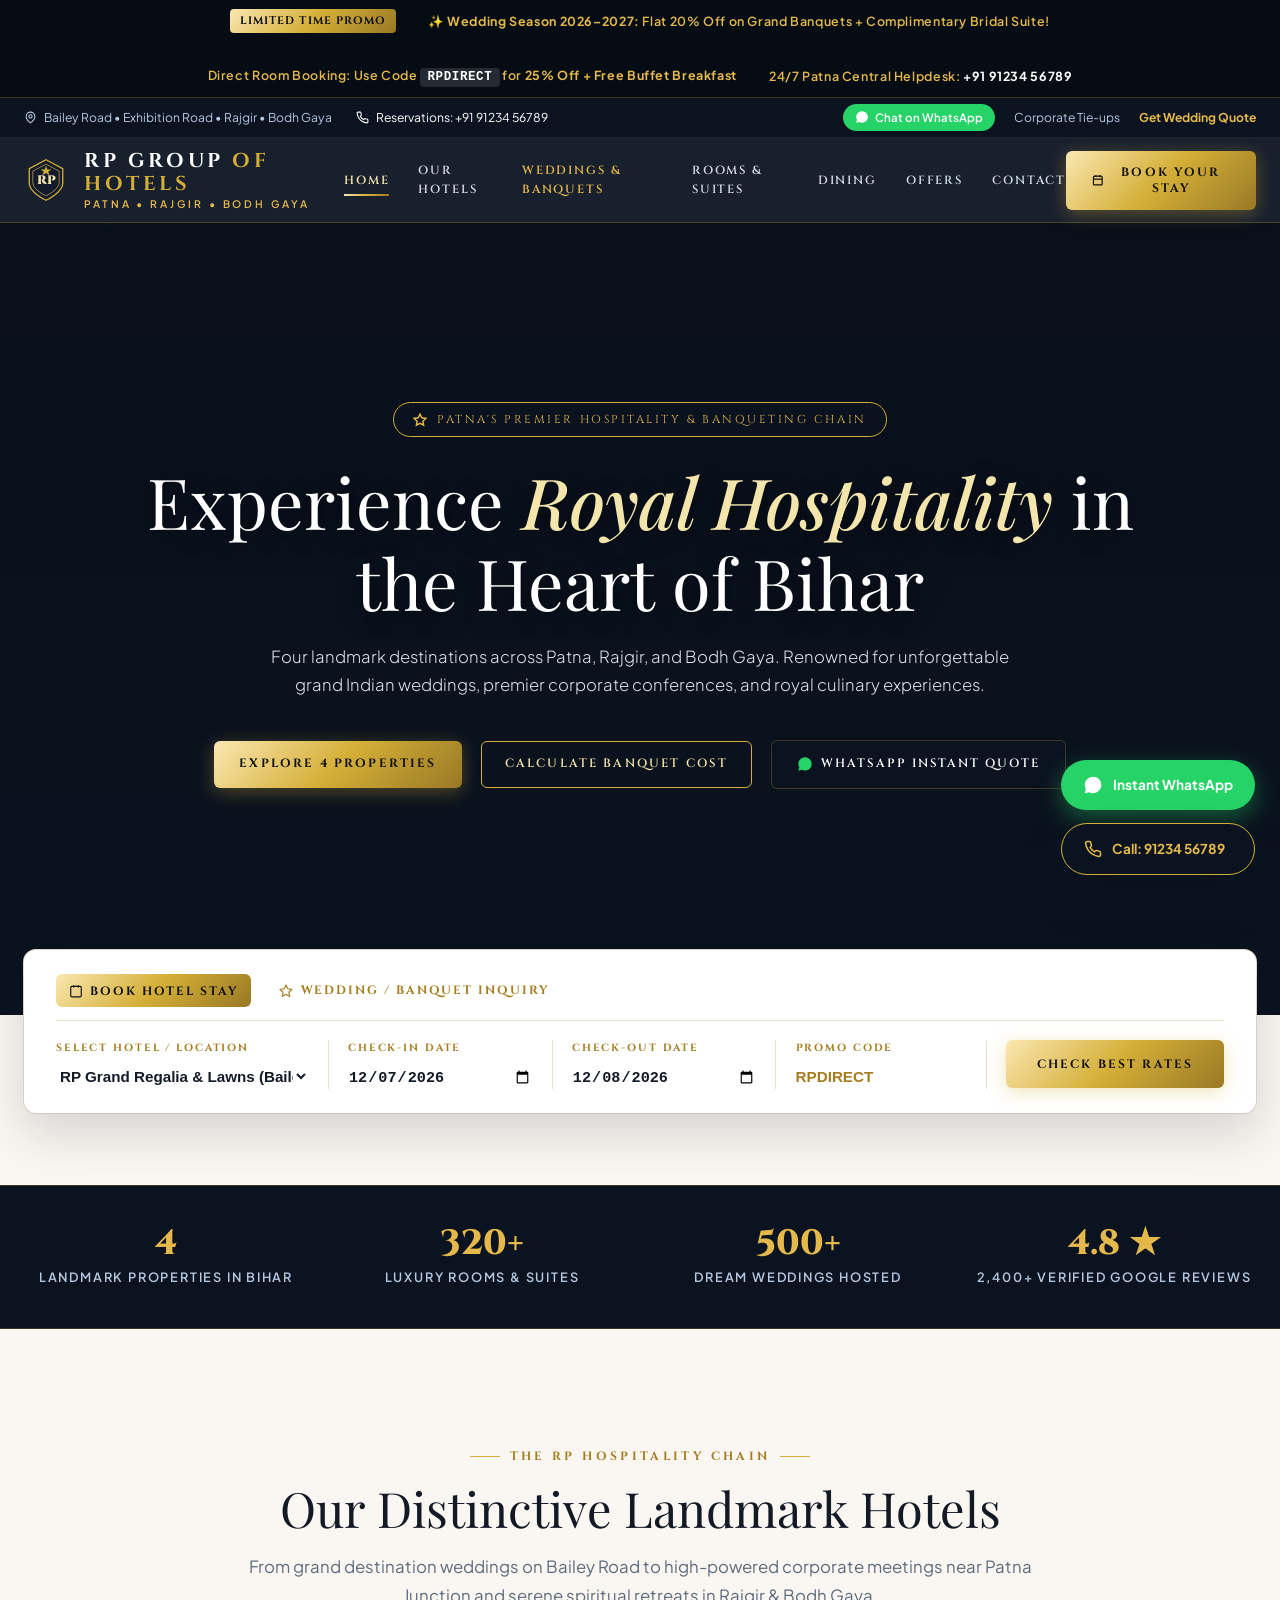
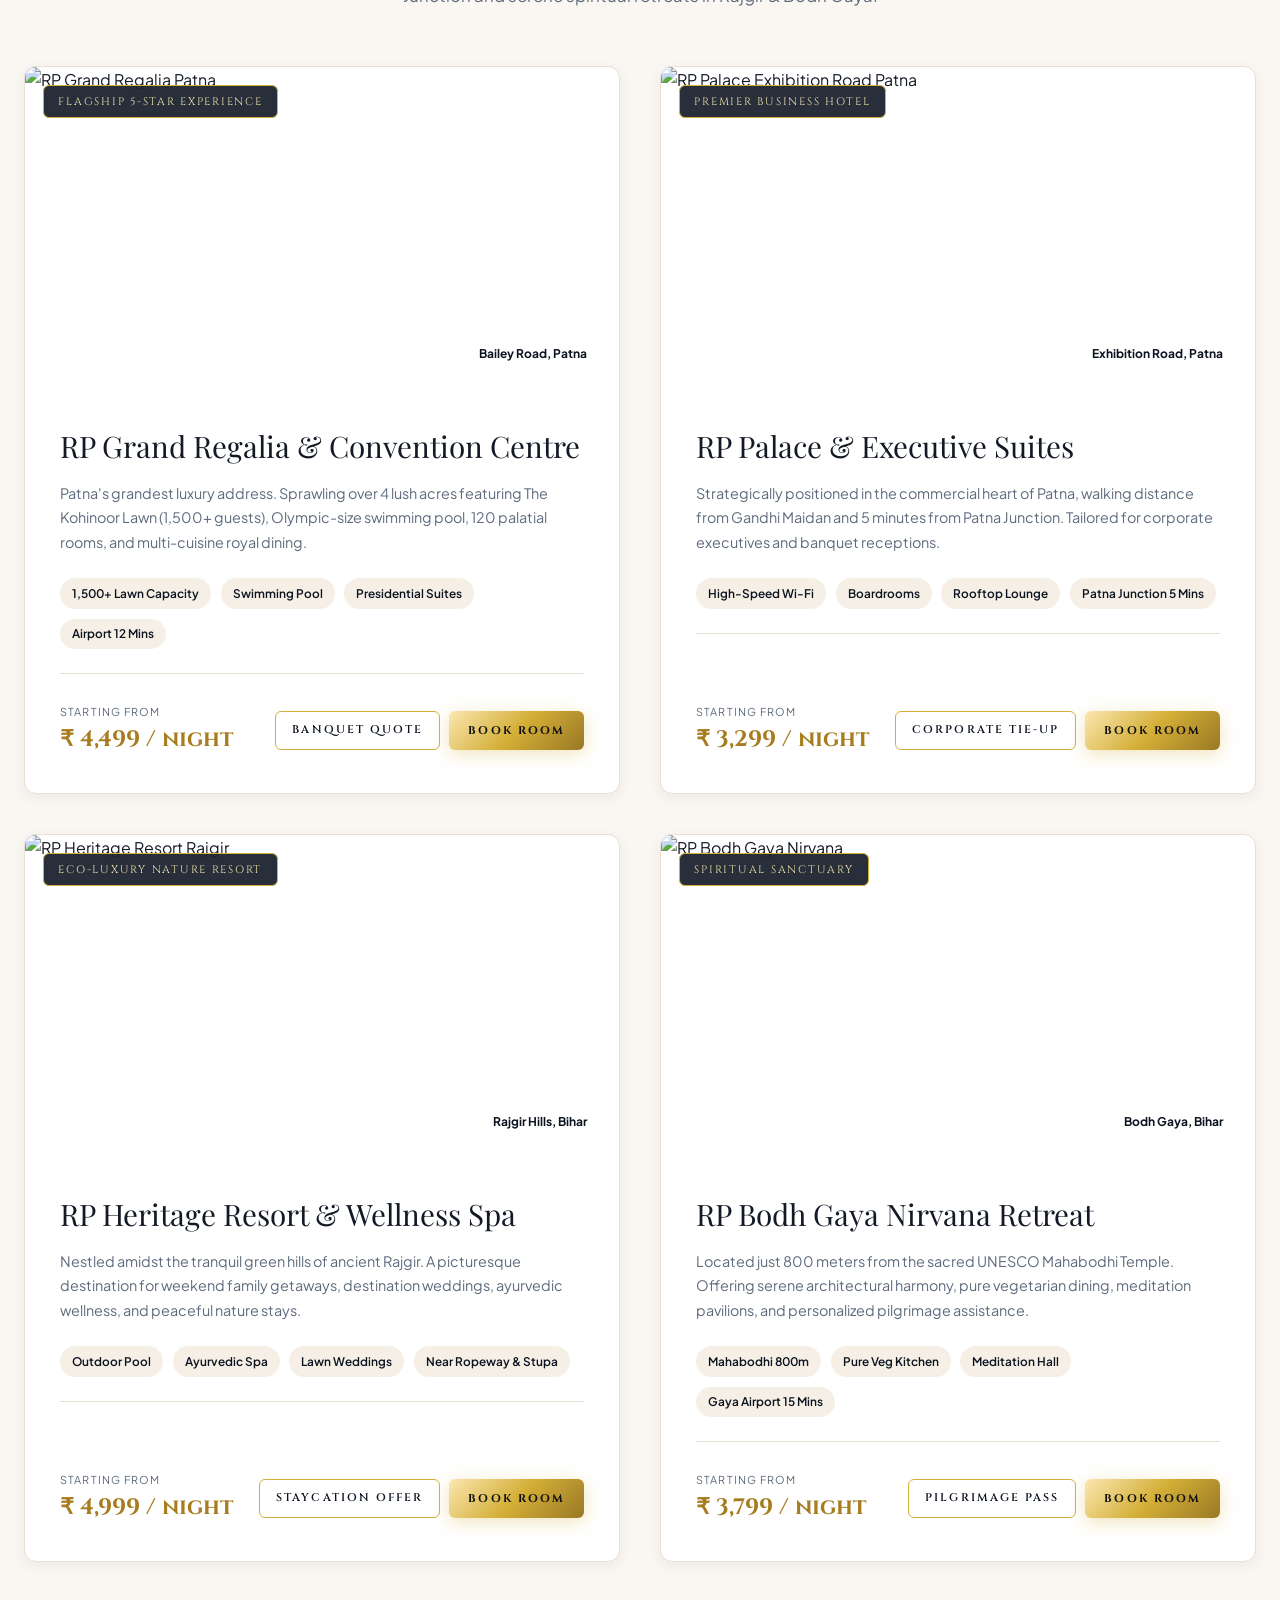
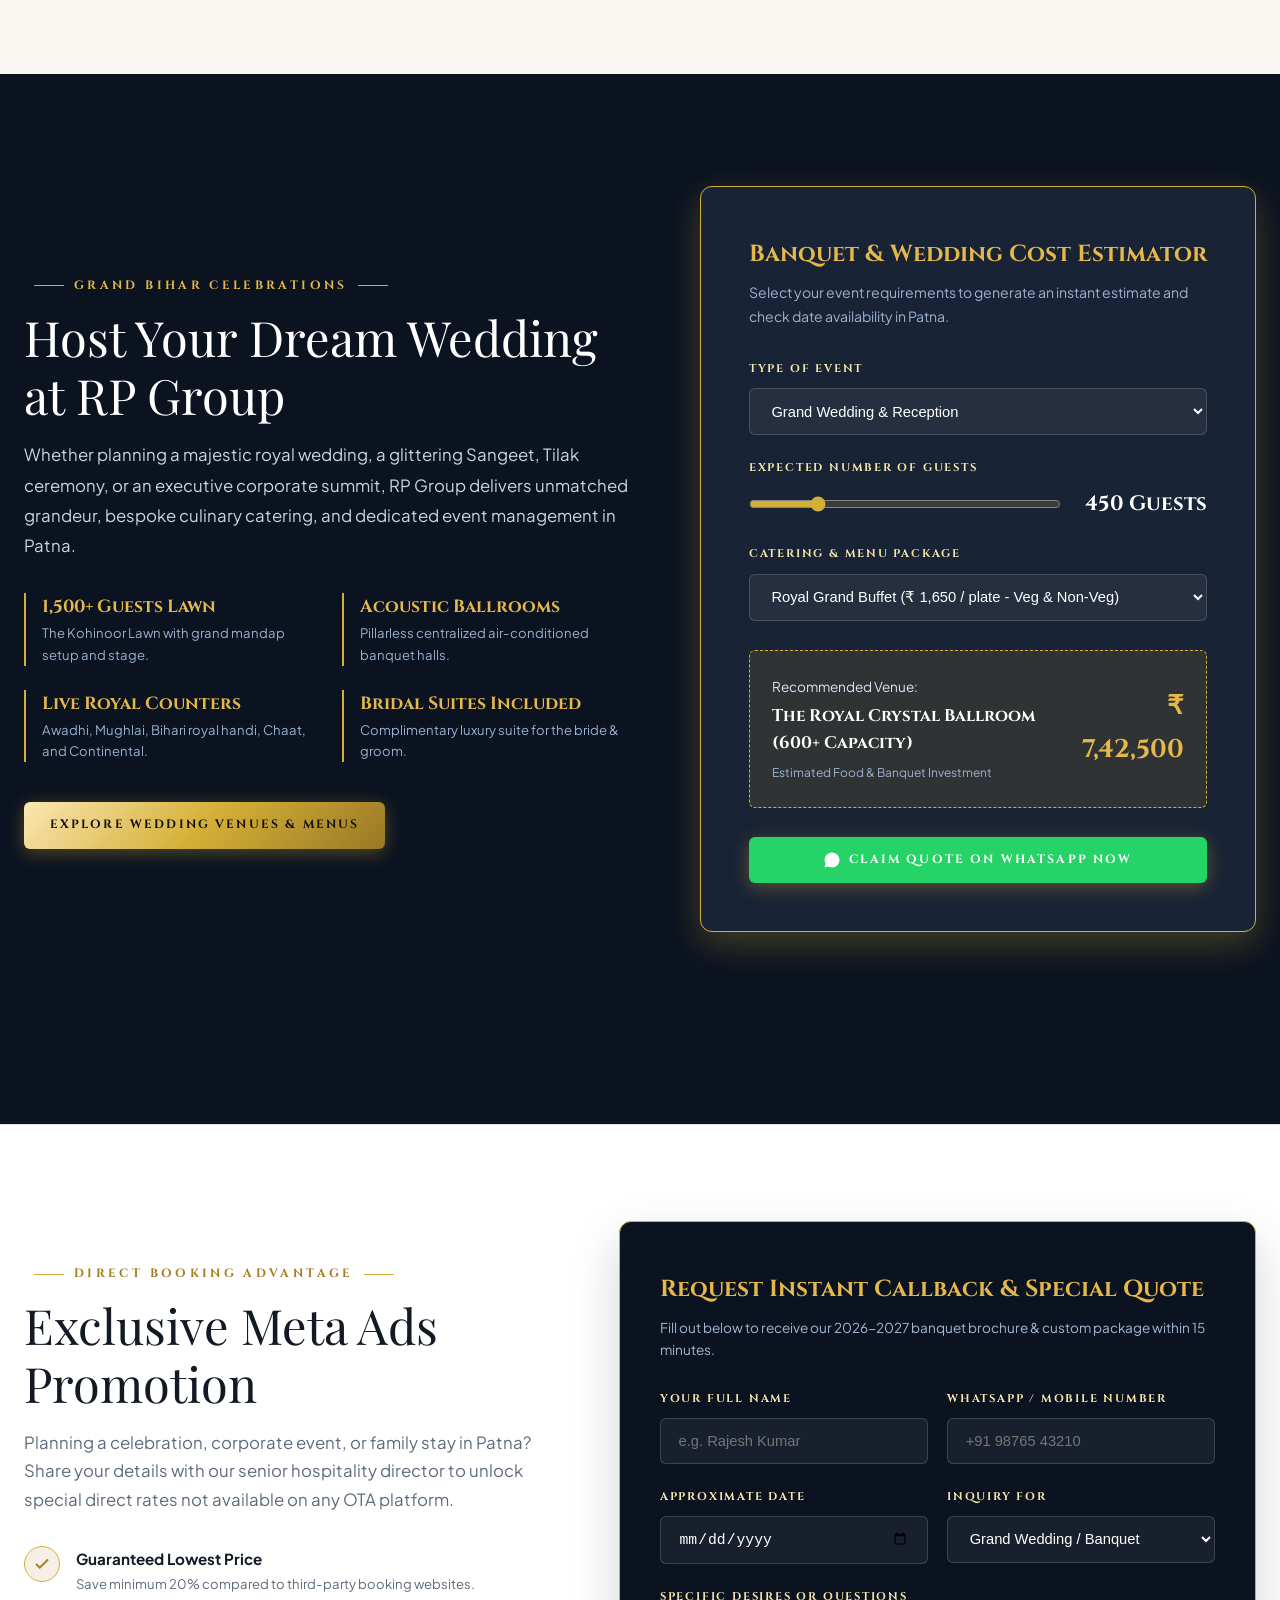
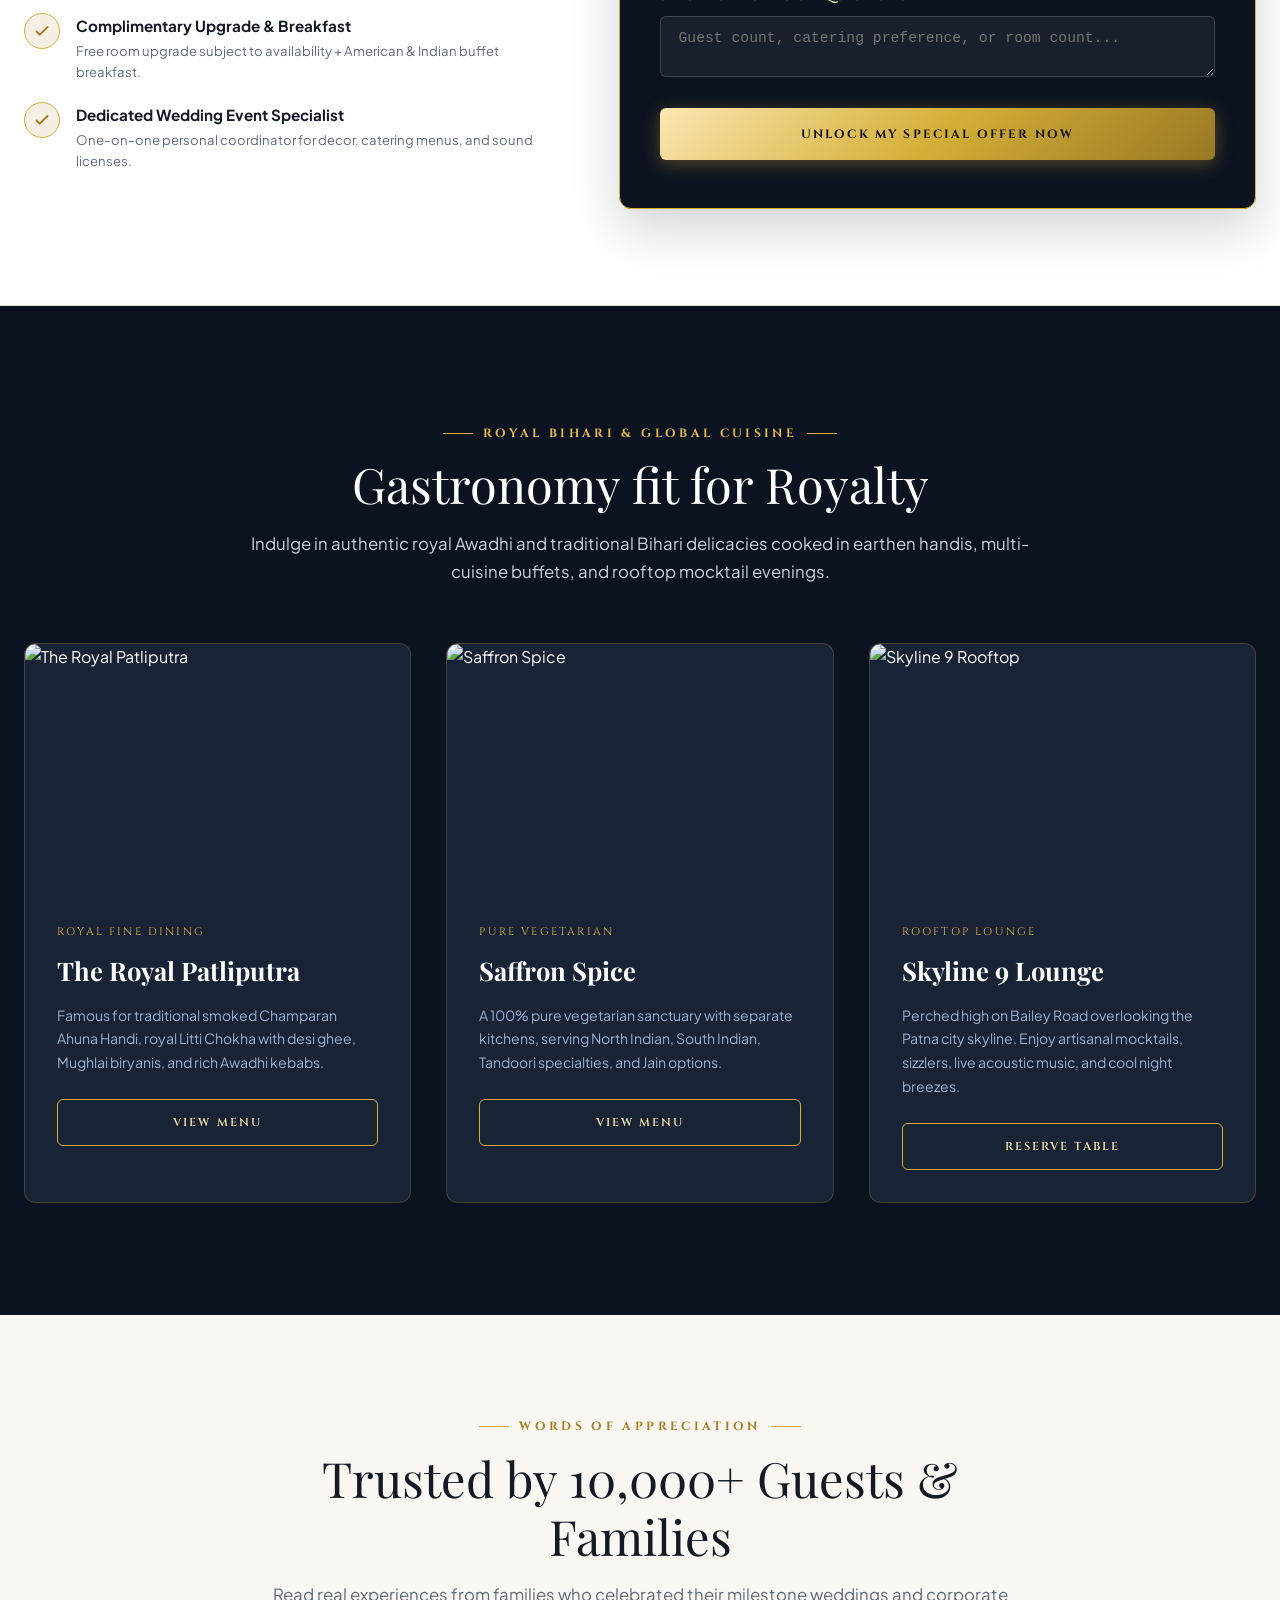
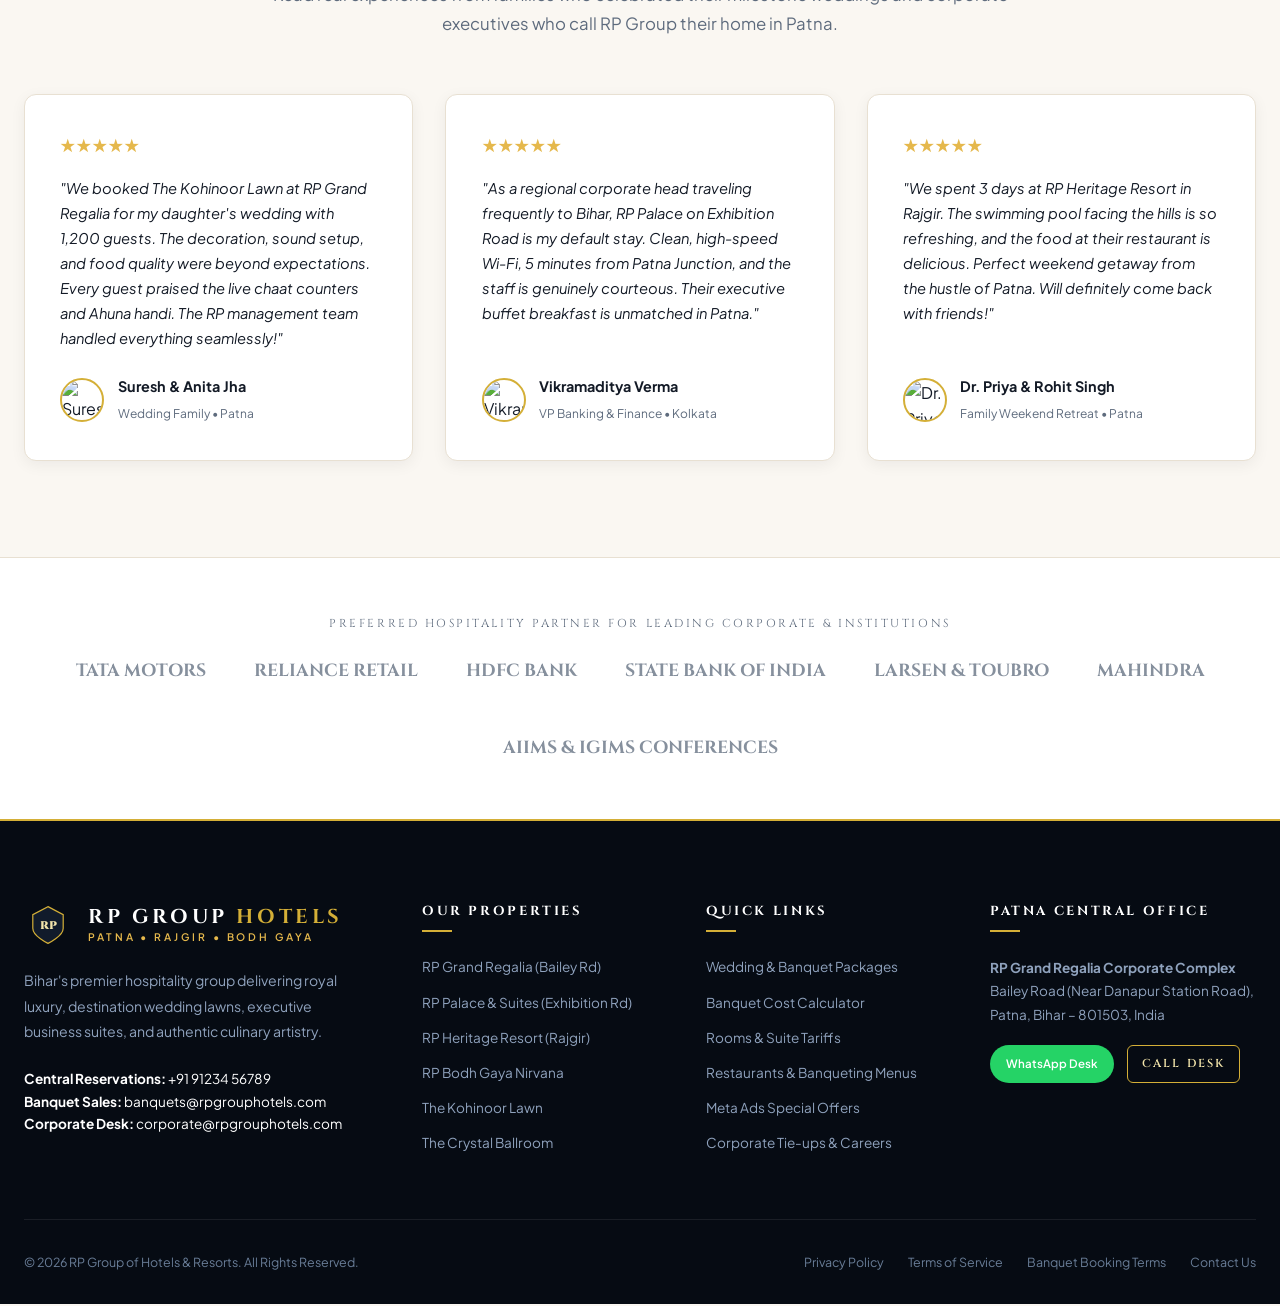
==== index.html @ b5bda15f "Initial commit: RP Group of Hotels website template and Monte-Carlo showcase" ====
<!DOCTYPE html>
<html lang="en">
<head>
  <meta charset="UTF-8">
  <meta name="viewport" content="width=device-width, initial-scale=1.0">
  <title>RP Group of Hotels | Luxury Hotels, Resorts & Grand Banquets in Patna Region</title>
  <meta name="description" content="Welcome to RP Group of Hotels - Bihar's premier hospitality chain with landmark luxury hotels and grand wedding banquets across Patna, Rajgir, and Bodh Gaya. Book direct for best rates and banquet quotes.">
  <link rel="stylesheet" href="css/rp-style.css">
</head>
<body>

  <!-- ==========================================================================
       META ADS PROMOTIONAL TICKER / ANNOUNCEMENT BAR
       ========================================================================== -->
  <div class="promo-ticker-bar">
    <div class="container-wide ticker-content">
      <span class="ticker-badge">Limited Time Promo</span>
      <span>✨ <strong>Wedding Season 2026–2027:</strong> Flat 20% Off on Grand Banquets + Complimentary Bridal Suite!</span>
      <span>Direct Room Booking: Use Code <span class="ticker-code">RPDIRECT</span> for <strong>25% Off + Free Buffet Breakfast</strong></span>
      <span>24/7 Patna Central Helpdesk: <strong style="color: #ffffff;">+91 91234 56789</strong></span>
    </div>
  </div>

  <!-- ==========================================================================
       TOP UTILITY BAR (PATNA CENTRAL DESK)
       ========================================================================== -->
  <div class="rp-utility-bar">
    <div class="container-wide rp-utility-inner">
      <div class="utility-left">
        <span class="utility-item">
          <svg width="13" height="13" viewBox="0 0 24 24" fill="none" stroke="currentColor" stroke-width="2"><path d="M20 10c0 6-8 12-8 12s-8-6-8-12a8 8 0 0 1 16 0Z"></path><circle cx="12" cy="10" r="3"></circle></svg>
          Bailey Road • Exhibition Road • Rajgir • Bodh Gaya
        </span>
        <span class="utility-item" style="color: #ffffff;">
          <svg width="13" height="13" viewBox="0 0 24 24" fill="none" stroke="currentColor" stroke-width="2"><path d="M22 16.92v3a2 2 0 0 1-2.18 2 19.79 19.79 0 0 1-8.63-3.07 19.5 19.5 0 0 1-6-6 19.79 19.79 0 0 1-3.07-8.67A2 2 0 0 1 4.11 2h3a2 2 0 0 1 2 1.72 12.84 12.84 0 0 0 .7 2.81 2 2 0 0 1-.45 2.11L8.09 9.91a16 16 0 0 0 6 6l1.27-1.27a2 2 0 0 1 2.11-.45 12.84 12.84 0 0 0 2.81.7A2 2 0 0 1 22 16.92z"></path></svg>
          Reservations: +91 91234 56789
        </span>
      </div>
      <div class="utility-right">
        <a href="https://wa.me/919123456789?text=Hello%20RP%20Group%2C%20I%20want%20to%20inquire%20about%20hotel%20booking%20and%20banquet%20packages%20in%20Patna." target="_blank" rel="noopener" class="whatsapp-pill-sm">
          <svg width="14" height="14" viewBox="0 0 24 24" fill="currentColor"><path d="M12.04 2c-5.46 0-9.91 4.45-9.91 9.91 0 1.75.46 3.45 1.32 4.95L2.05 22l5.25-1.38c1.45.79 3.08 1.21 4.74 1.21 5.46 0 9.91-4.45 9.91-9.91 0-2.65-1.03-5.14-2.9-7.01A9.82 9.82 0 0 0 12.04 2z"/></svg>
          Chat on WhatsApp
        </a>
        <a href="contact.html" class="utility-item">Corporate Tie-ups</a>
        <a href="#banquetCalc" class="utility-item" style="color: var(--rp-gold-bright); font-weight: 700;">Get Wedding Quote</a>
      </div>
    </div>
  </div>

  <!-- ==========================================================================
       MAIN NAVIGATION HEADER
       ========================================================================== -->
  <header class="rp-header">
    <div class="container-wide rp-header-inner">
      <a href="index.html" class="rp-brand">
        <div class="rp-crest">
          <svg width="44" height="44" viewBox="0 0 100 100" fill="none">
            <path d="M50 4 L88 24 L88 58 C88 78 50 96 50 96 C50 96 12 78 12 58 L12 24 Z" stroke="#d4af37" stroke-width="3" fill="#111b2b"/>
            <path d="M50 14 L80 30 L80 56 C80 72 50 86 50 86 C50 86 20 72 20 56 L20 30 Z" stroke="#e5b84c" stroke-width="1.5" fill="none"/>
            <text x="50" y="60" font-family="'Cinzel', serif" font-size="28" font-weight="900" fill="#f3e5ab" text-anchor="middle">RP</text>
            <polygon points="50,18 53,26 62,26 55,31 58,39 50,34 42,39 45,31 38,26 47,26" fill="#d4af37"/>
          </svg>
        </div>
        <div class="rp-brand-text">
          <span class="rp-brand-title">RP Group <span>of Hotels</span></span>
          <span class="rp-brand-sub">Patna • Rajgir • Bodh Gaya</span>
        </div>
      </a>

      <nav class="rp-nav" aria-label="Main Navigation">
        <a href="index.html" class="rp-nav-link active">Home</a>
        <a href="properties.html" class="rp-nav-link">Our Hotels</a>
        <a href="weddings-banquets.html" class="rp-nav-link" style="color: var(--rp-gold-bright);">Weddings & Banquets</a>
        <a href="rooms.html" class="rp-nav-link">Rooms & Suites</a>
        <a href="dining.html" class="rp-nav-link">Dining</a>
        <a href="offers.html" class="rp-nav-link">Offers</a>
        <a href="contact.html" class="rp-nav-link">Contact</a>
      </nav>

      <div class="header-cta-cluster">
        <button class="btn-rp-gold" data-open-booking="RP Grand Regalia, Patna">
          <svg width="14" height="14" viewBox="0 0 24 24" fill="none" stroke="currentColor" stroke-width="2.5"><rect x="3" y="4" width="18" height="18" rx="2" ry="2"></rect><line x1="16" y1="2" x2="16" y2="6"></line><line x1="8" y1="2" x2="8" y2="6"></line><line x1="3" y1="10" x2="21" y2="10"></line></svg>
          Book Your Stay
        </button>
        <button class="rp-mobile-toggle" id="rpMobileToggle" aria-label="Toggle navigation">
          <span></span><span></span><span></span>
        </button>
      </div>
    </div>
  </header>

  <!-- Mobile Drawer Menu -->
  <div style="position: fixed; top: 0; left: 0; width: 320px; height: 100vh; background: #0b1320; border-right: 1px solid var(--rp-dark-border); z-index: 2500; padding: 2.5rem 2rem; transform: translateX(-100%); transition: transform 0.4s ease; display: flex; flex-direction: column; gap: 1.5rem;" id="rpMobileDrawer">
    <div style="display: flex; justify-content: space-between; align-items: center;">
      <div class="rp-brand-text">
        <span class="rp-brand-title">RP Group <span>Hotels</span></span>
        <span class="rp-brand-sub">Patna Region</span>
      </div>
      <button id="rpDrawerClose" style="color: #ffffff; font-size: 1.8rem;">&times;</button>
    </div>
    <div style="display: flex; flex-direction: column; gap: 1.2rem; margin-top: 1rem;">
      <a href="index.html" style="font-family: var(--font-royal); font-size: 0.95rem; color: #ffffff;">Home</a>
      <a href="properties.html" style="font-family: var(--font-royal); font-size: 0.95rem; color: #cbd5e1;">Our Hotels</a>
      <a href="weddings-banquets.html" style="font-family: var(--font-royal); font-size: 0.95rem; color: var(--rp-gold-bright);">Weddings & Banquets</a>
      <a href="rooms.html" style="font-family: var(--font-royal); font-size: 0.95rem; color: #cbd5e1;">Rooms & Suites</a>
      <a href="dining.html" style="font-family: var(--font-royal); font-size: 0.95rem; color: #cbd5e1;">Fine Dining</a>
      <a href="offers.html" style="font-family: var(--font-royal); font-size: 0.95rem; color: #cbd5e1;">Meta Promo Offers</a>
      <a href="contact.html" style="font-family: var(--font-royal); font-size: 0.95rem; color: #cbd5e1;">Contact Us</a>
    </div>
    <div style="margin-top: auto; display: flex; flex-direction: column; gap: 0.8rem;">
      <a href="tel:+919123456789" class="btn-rp-gold" style="width: 100%;">Call: +91 91234 56789</a>
      <a href="https://wa.me/919123456789" class="whatsapp-pill-sm" style="justify-content: center; padding: 0.8rem;">WhatsApp Inquiries</a>
    </div>
  </div>

  <main>
    <!-- ==========================================================================
         CINEMATIC HERO SECTION
         ========================================================================== -->
    <section class="rp-hero">
      <div class="rp-hero-bg">
        <img src="https://images.unsplash.com/photo-1566073771259-6a8506099945?auto=format&fit=crop&w=1920&q=85" alt="RP Group Luxury Hotel Facade">
      </div>
      <div class="rp-hero-overlay"></div>

      <div class="rp-hero-content">
        <div class="hero-meta-badge">
          <svg width="14" height="14" viewBox="0 0 24 24" fill="none" stroke="currentColor" stroke-width="2.5"><polygon points="12 2 15.09 8.26 22 9.27 17 14.14 18.18 21.02 12 17.77 5.82 21.02 7 14.14 2 9.27 8.91 8.26 12 2"></polygon></svg>
          <span>Patna's Premier Hospitality & Banqueting Chain</span>
        </div>
        <h1 class="hero-main-title">
          Experience <em>Royal Hospitality</em> in the Heart of Bihar
        </h1>
        <p class="hero-lead-text">
          Four landmark destinations across Patna, Rajgir, and Bodh Gaya. Renowned for unforgettable grand Indian weddings, premier corporate conferences, and royal culinary experiences.
        </p>
        <div class="hero-cta-group">
          <a href="#properties" class="btn-rp-gold">Explore 4 Properties</a>
          <a href="#banquetCalc" class="btn-rp-outline">Calculate Banquet Cost</a>
          <a href="https://wa.me/919123456789?text=Hi%20RP%20Group%2C%20I%20want%20to%20know%20about%20dates%20and%20rates" class="btn-rp-dark">
            <svg width="16" height="16" viewBox="0 0 24 24" fill="#25d366"><path d="M12.04 2c-5.46 0-9.91 4.45-9.91 9.91 0 1.75.46 3.45 1.32 4.95L2.05 22l5.25-1.38c1.45.79 3.08 1.21 4.74 1.21 5.46 0 9.91-4.45 9.91-9.91 0-2.65-1.03-5.14-2.9-7.01A9.82 9.82 0 0 0 12.04 2z"/></svg>
            WhatsApp Instant Quote
          </a>
        </div>
      </div>
    </section>

    <!-- ==========================================================================
         FLOATING BOOKING & BANQUET INQUIRY ENGINE (META ADS CONVERSION)
         ========================================================================== -->
    <div class="container booking-engine-wrapper">
      <div class="booking-engine-card">
        <div class="engine-tabs">
          <button class="engine-tab-btn active" id="tabRoomBtn">
            <svg width="14" height="14" viewBox="0 0 24 24" fill="none" stroke="currentColor" stroke-width="2"><rect x="3" y="4" width="18" height="18" rx="2" ry="2"></rect><line x1="16" y1="2" x2="16" y2="6"></line><line x1="8" y1="2" x2="8" y2="6"></line></svg>
            Book Hotel Stay
          </button>
          <a href="#banquetCalc" class="engine-tab-btn" style="color: var(--rp-gold-dark);">
            <svg width="14" height="14" viewBox="0 0 24 24" fill="none" stroke="currentColor" stroke-width="2"><path d="M12 2l3.09 6.26L22 9.27l-5 4.87 1.18 6.88L12 17.77l-6.18 3.25L7 14.14 2 9.27l6.91-1.01L12 2z"></path></svg>
            Wedding / Banquet Inquiry
          </a>
        </div>

        <div class="engine-grid-room">
          <div class="engine-col">
            <span class="engine-label">Select Hotel / Location</span>
            <div class="engine-input-wrap">
              <select id="engineProperty" aria-label="Select Property">
                <option value="regalia">RP Grand Regalia & Lawns (Bailey Rd, Patna)</option>
                <option value="palace">RP Palace & Suites (Exhibition Rd, Patna)</option>
                <option value="rajgir">RP Heritage Resort & Spa (Rajgir Hills)</option>
                <option value="bodhgaya">RP Bodh Gaya Nirvana (Near Mahabodhi)</option>
              </select>
            </div>
          </div>

          <div class="engine-col">
            <span class="engine-label">Check-In Date</span>
            <div class="engine-input-wrap">
              <input type="date" id="rpCheckin" aria-label="Check in date">
            </div>
          </div>

          <div class="engine-col">
            <span class="engine-label">Check-Out Date</span>
            <div class="engine-input-wrap">
              <input type="date" id="rpCheckout" aria-label="Check out date">
            </div>
          </div>

          <div class="engine-col">
            <span class="engine-label">Promo Code</span>
            <div class="engine-input-wrap">
              <input type="text" value="RPDIRECT" placeholder="Coupon" style="color: var(--rp-gold-dark); font-weight: 700;" aria-label="Promo code">
            </div>
          </div>

          <div class="engine-col">
            <button class="btn-rp-gold" style="width: 100%; padding: 1rem 1rem;" data-open-booking="RP Grand Regalia, Patna">
              Check Best Rates
            </button>
          </div>
        </div>
      </div>
    </div>

    <!-- ==========================================================================
         SCALE & TRUST STATS STRIP
         ========================================================================== -->
    <section class="rp-trust-bar">
      <div class="container trust-grid">
        <div class="trust-item">
          <h3>4</h3>
          <p>Landmark Properties in Bihar</p>
        </div>
        <div class="trust-item">
          <h3>320+</h3>
          <p>Luxury Rooms & Suites</p>
        </div>
        <div class="trust-item">
          <h3>500+</h3>
          <p>Dream Weddings Hosted</p>
        </div>
        <div class="trust-item">
          <h3>4.8 ★</h3>
          <p>2,400+ Verified Google Reviews</p>
        </div>
      </div>
    </section>

    <!-- ==========================================================================
         OUR 4 LANDMARK PROPERTIES (INTERACTIVE SHOWCASE)
         ========================================================================== -->
    <section class="section-properties" id="properties">
      <div class="container">
        <div class="section-head-center">
          <span class="sub-tag-gold">The RP Hospitality Chain</span>
          <h2 class="section-main-heading">Our Distinctive Landmark Hotels</h2>
          <p class="section-subtext">
            From grand destination weddings on Bailey Road to high-powered corporate meetings near Patna Junction and serene spiritual retreats in Rajgir & Bodh Gaya.
          </p>
        </div>

        <div class="property-cards-grid">
          <!-- Property 1 -->
          <article class="property-card" data-category="patna">
            <div class="property-media">
              <img src="https://images.unsplash.com/photo-1566073771259-6a8506099945?auto=format&fit=crop&w=1000&q=80" alt="RP Grand Regalia Patna">
              <span class="property-badge">Flagship 5-Star Experience</span>
              <span class="property-loc-badge">Bailey Road, Patna</span>
            </div>
            <div class="property-details">
              <h3 class="prop-name">RP Grand Regalia & Convention Centre</h3>
              <p class="prop-desc">
                Patna's grandest luxury address. Sprawling over 4 lush acres featuring The Kohinoor Lawn (1,500+ guests), Olympic-size swimming pool, 120 palatial rooms, and multi-cuisine royal dining.
              </p>
              <div class="prop-amenities-row">
                <span class="amenity-chip">1,500+ Lawn Capacity</span>
                <span class="amenity-chip">Swimming Pool</span>
                <span class="amenity-chip">Presidential Suites</span>
                <span class="amenity-chip">Airport 12 Mins</span>
              </div>
              <div class="prop-footer">
                <div class="prop-rate-wrap">
                  <small>Starting From</small>
                  <span class="prop-rate">₹ 4,499 <span>/ night</span></span>
                </div>
                <div style="display: flex; gap: 0.6rem;">
                  <a href="#banquetCalc" class="btn-rp-outline" style="color: var(--rp-dark); border-color: var(--rp-gold); font-size: 0.7rem; padding: 0.6rem 1rem;">Banquet Quote</a>
                  <button class="btn-rp-gold" style="font-size: 0.7rem; padding: 0.6rem 1.2rem;" data-open-booking="RP Grand Regalia, Patna">Book Room</button>
                </div>
              </div>
            </div>
          </article>

          <!-- Property 2 -->
          <article class="property-card" data-category="patna">
            <div class="property-media">
              <img src="https://images.unsplash.com/photo-1582719478250-c89cae4dc85b?auto=format&fit=crop&w=1000&q=80" alt="RP Palace Exhibition Road Patna">
              <span class="property-badge">Premier Business Hotel</span>
              <span class="property-loc-badge">Exhibition Road, Patna</span>
            </div>
            <div class="property-details">
              <h3 class="prop-name">RP Palace & Executive Suites</h3>
              <p class="prop-desc">
                Strategically positioned in the commercial heart of Patna, walking distance from Gandhi Maidan and 5 minutes from Patna Junction. Tailored for corporate executives and banquet receptions.
              </p>
              <div class="prop-amenities-row">
                <span class="amenity-chip">High-Speed Wi-Fi</span>
                <span class="amenity-chip">Boardrooms</span>
                <span class="amenity-chip">Rooftop Lounge</span>
                <span class="amenity-chip">Patna Junction 5 Mins</span>
              </div>
              <div class="prop-footer">
                <div class="prop-rate-wrap">
                  <small>Starting From</small>
                  <span class="prop-rate">₹ 3,299 <span>/ night</span></span>
                </div>
                <div style="display: flex; gap: 0.6rem;">
                  <a href="contact.html" class="btn-rp-outline" style="color: var(--rp-dark); border-color: var(--rp-gold); font-size: 0.7rem; padding: 0.6rem 1rem;">Corporate Tie-up</a>
                  <button class="btn-rp-gold" style="font-size: 0.7rem; padding: 0.6rem 1.2rem;" data-open-booking="RP Palace & Suites, Patna">Book Room</button>
                </div>
              </div>
            </div>
          </article>

          <!-- Property 3 -->
          <article class="property-card" data-category="resort">
            <div class="property-media">
              <img src="https://images.unsplash.com/photo-1540555700478-4be289fbecef?auto=format&fit=crop&w=1000&q=80" alt="RP Heritage Resort Rajgir">
              <span class="property-badge">Eco-Luxury Nature Resort</span>
              <span class="property-loc-badge">Rajgir Hills, Bihar</span>
            </div>
            <div class="property-details">
              <h3 class="prop-name">RP Heritage Resort & Wellness Spa</h3>
              <p class="prop-desc">
                Nestled amidst the tranquil green hills of ancient Rajgir. A picturesque destination for weekend family getaways, destination weddings, ayurvedic wellness, and peaceful nature stays.
              </p>
              <div class="prop-amenities-row">
                <span class="amenity-chip">Outdoor Pool</span>
                <span class="amenity-chip">Ayurvedic Spa</span>
                <span class="amenity-chip">Lawn Weddings</span>
                <span class="amenity-chip">Near Ropeway & Stupa</span>
              </div>
              <div class="prop-footer">
                <div class="prop-rate-wrap">
                  <small>Starting From</small>
                  <span class="prop-rate">₹ 4,999 <span>/ night</span></span>
                </div>
                <div style="display: flex; gap: 0.6rem;">
                  <a href="offers.html" class="btn-rp-outline" style="color: var(--rp-dark); border-color: var(--rp-gold); font-size: 0.7rem; padding: 0.6rem 1rem;">Staycation Offer</a>
                  <button class="btn-rp-gold" style="font-size: 0.7rem; padding: 0.6rem 1.2rem;" data-open-booking="RP Heritage Resort, Rajgir">Book Room</button>
                </div>
              </div>
            </div>
          </article>

          <!-- Property 4 -->
          <article class="property-card" data-category="spiritual">
            <div class="property-media">
              <img src="https://images.unsplash.com/photo-1590490360182-c33d57733427?auto=format&fit=crop&w=1000&q=80" alt="RP Bodh Gaya Nirvana">
              <span class="property-badge">Spiritual Sanctuary</span>
              <span class="property-loc-badge">Bodh Gaya, Bihar</span>
            </div>
            <div class="property-details">
              <h3 class="prop-name">RP Bodh Gaya Nirvana Retreat</h3>
              <p class="prop-desc">
                Located just 800 meters from the sacred UNESCO Mahabodhi Temple. Offering serene architectural harmony, pure vegetarian dining, meditation pavilions, and personalized pilgrimage assistance.
              </p>
              <div class="prop-amenities-row">
                <span class="amenity-chip">Mahabodhi 800m</span>
                <span class="amenity-chip">Pure Veg Kitchen</span>
                <span class="amenity-chip">Meditation Hall</span>
                <span class="amenity-chip">Gaya Airport 15 Mins</span>
              </div>
              <div class="prop-footer">
                <div class="prop-rate-wrap">
                  <small>Starting From</small>
                  <span class="prop-rate">₹ 3,799 <span>/ night</span></span>
                </div>
                <div style="display: flex; gap: 0.6rem;">
                  <a href="offers.html" class="btn-rp-outline" style="color: var(--rp-dark); border-color: var(--rp-gold); font-size: 0.7rem; padding: 0.6rem 1rem;">Pilgrimage Pass</a>
                  <button class="btn-rp-gold" style="font-size: 0.7rem; padding: 0.6rem 1.2rem;" data-open-booking="RP Bodh Gaya Nirvana">Book Room</button>
                </div>
              </div>
            </div>
          </article>
        </div>
      </div>
    </section>

    <!-- ==========================================================================
         GRAND WEDDINGS & BANQUET ESTIMATOR (HIGH CONVERSION META ADS MODULE)
         ========================================================================== -->
    <section class="section-banquets" id="banquetCalc">
      <div class="container">
        <div class="banquet-feature-grid">
          <div>
            <span class="sub-tag-gold" style="color: var(--rp-gold-bright);">Grand Bihar Celebrations</span>
            <h2 class="section-main-heading" style="color: #ffffff;">Host Your Dream Wedding at RP Group</h2>
            <p style="color: #cbd5e1; font-size: 1.05rem; line-height: 1.8; margin-bottom: 2rem;">
              Whether planning a majestic royal wedding, a glittering Sangeet, Tilak ceremony, or an executive corporate summit, RP Group delivers unmatched grandeur, bespoke culinary catering, and dedicated event management in Patna.
            </p>

            <div style="display: grid; grid-template-columns: 1fr 1fr; gap: 1.5rem; margin-bottom: 2.5rem;">
              <div style="border-left: 2px solid var(--rp-gold); padding-left: 1rem;">
                <h4 style="font-family: var(--font-royal); font-size: 1.1rem; color: var(--rp-gold-bright);">1,500+ Guests Lawn</h4>
                <p style="font-size: 0.82rem; color: #9ab0cf;">The Kohinoor Lawn with grand mandap setup and stage.</p>
              </div>
              <div style="border-left: 2px solid var(--rp-gold); padding-left: 1rem;">
                <h4 style="font-family: var(--font-royal); font-size: 1.1rem; color: var(--rp-gold-bright);">Acoustic Ballrooms</h4>
                <p style="font-size: 0.82rem; color: #9ab0cf;">Pillarless centralized air-conditioned banquet halls.</p>
              </div>
              <div style="border-left: 2px solid var(--rp-gold); padding-left: 1rem;">
                <h4 style="font-family: var(--font-royal); font-size: 1.1rem; color: var(--rp-gold-bright);">Live Royal Counters</h4>
                <p style="font-size: 0.82rem; color: #9ab0cf;">Awadhi, Mughlai, Bihari royal handi, Chaat, and Continental.</p>
              </div>
              <div style="border-left: 2px solid var(--rp-gold); padding-left: 1rem;">
                <h4 style="font-family: var(--font-royal); font-size: 1.1rem; color: var(--rp-gold-bright);">Bridal Suites Included</h4>
                <p style="font-size: 0.82rem; color: #9ab0cf;">Complimentary luxury suite for the bride & groom.</p>
              </div>
            </div>

            <a href="weddings-banquets.html" class="btn-rp-gold">Explore Wedding Venues & Menus</a>
          </div>

          <!-- Interactive Calculator Card -->
          <div class="banquet-calculator-card">
            <h3 class="calc-title">Banquet & Wedding Cost Estimator</h3>
            <p class="calc-sub">Select your event requirements to generate an instant estimate and check date availability in Patna.</p>

            <div class="calc-form-group">
              <label class="calc-label" for="calcEventType">Type of Event</label>
              <select id="calcEventType" class="calc-select">
                <option value="wedding">Grand Wedding & Reception</option>
                <option value="sangeet">Sangeet / Haldi / Mehndi Ceremony</option>
                <option value="tilak">Tilak / Ring Ceremony</option>
                <option value="corporate">Corporate Conference / Annual Gala</option>
                <option value="anniversary">Milestone Birthday / Anniversary</option>
              </select>
            </div>

            <div class="calc-form-group">
              <label class="calc-label">Expected Number of Guests</label>
              <div class="calc-slider-wrap">
                <input type="range" id="calcGuests" class="calc-range" min="100" max="1800" step="50" value="450" aria-label="Guest slider">
                <span class="calc-guest-display" id="calcGuestVal">450 Guests</span>
              </div>
            </div>

            <div class="calc-form-group">
              <label class="calc-label" for="calcPackage">Catering & Menu Package</label>
              <select id="calcPackage" class="calc-select">
                <option value="1650">Royal Grand Buffet (₹ 1,650 / plate - Veg & Non-Veg)</option>
                <option value="1950">Imperial Diamond Spread (₹ 1,950 / plate - 70+ Items & Live Counters)</option>
                <option value="1350">Royal Silver Spread (₹ 1,350 / plate - Pure Veg Multi-Cuisine)</option>
              </select>
            </div>

            <div class="calc-estimate-result">
              <div>
                <span>Recommended Venue:</span>
                <strong id="calcHallRecommend" style="display: block; font-size: 1.05rem; margin-top: 0.2rem; color: #ffffff;">The Royal Crystal Ballroom</strong>
                <small style="color: #9cb2cf; font-size: 0.75rem;">Estimated Food & Banquet Investment</small>
              </div>
              <div style="text-align: right;">
                <strong id="calcEstimateTotal">₹ 7,42,500</strong>
              </div>
            </div>

            <a href="#" id="calcWhatsappBtn" target="_blank" rel="noopener" class="btn-rp-gold" style="width: 100%; justify-content: center; background: #25d366; color: #ffffff;">
              <svg width="18" height="18" viewBox="0 0 24 24" fill="currentColor"><path d="M12.04 2c-5.46 0-9.91 4.45-9.91 9.91 0 1.75.46 3.45 1.32 4.95L2.05 22l5.25-1.38c1.45.79 3.08 1.21 4.74 1.21 5.46 0 9.91-4.45 9.91-9.91 0-2.65-1.03-5.14-2.9-7.01A9.82 9.82 0 0 0 12.04 2z"/></svg>
              Claim Quote on WhatsApp Now
            </a>
          </div>
        </div>
      </div>
    </section>

    <!-- ==========================================================================
         META ADS SPECIAL PROMO / LEAD MAGNET (FOR ADS TRAFFIC)
         ========================================================================== -->
    <section class="section-meta-lead">
      <div class="container lead-box-grid">
        <div>
          <span class="sub-tag-gold" style="margin-left: 0;">Direct Booking Advantage</span>
          <h2 class="section-main-heading">Exclusive Meta Ads Promotion</h2>
          <p class="section-subtext">
            Planning a celebration, corporate event, or family stay in Patna? Share your details with our senior hospitality director to unlock special direct rates not available on any OTA platform.
          </p>

          <div class="lead-perk-list">
            <div class="lead-perk-item">
              <div class="perk-icon-circle">
                <svg width="18" height="18" viewBox="0 0 24 24" fill="none" stroke="currentColor" stroke-width="2.5"><polyline points="20 6 9 17 4 12"></polyline></svg>
              </div>
              <div>
                <strong style="font-size: 0.95rem;">Guaranteed Lowest Price</strong>
                <p style="font-size: 0.82rem; color: var(--text-muted);">Save minimum 20% compared to third-party booking websites.</p>
              </div>
            </div>

            <div class="lead-perk-item">
              <div class="perk-icon-circle">
                <svg width="18" height="18" viewBox="0 0 24 24" fill="none" stroke="currentColor" stroke-width="2.5"><polyline points="20 6 9 17 4 12"></polyline></svg>
              </div>
              <div>
                <strong style="font-size: 0.95rem;">Complimentary Upgrade & Breakfast</strong>
                <p style="font-size: 0.82rem; color: var(--text-muted);">Free room upgrade subject to availability + American & Indian buffet breakfast.</p>
              </div>
            </div>

            <div class="lead-perk-item">
              <div class="perk-icon-circle">
                <svg width="18" height="18" viewBox="0 0 24 24" fill="none" stroke="currentColor" stroke-width="2.5"><polyline points="20 6 9 17 4 12"></polyline></svg>
              </div>
              <div>
                <strong style="font-size: 0.95rem;">Dedicated Wedding Event Specialist</strong>
                <p style="font-size: 0.82rem; color: var(--text-muted);">One-on-one personal coordinator for decor, catering menus, and sound licenses.</p>
              </div>
            </div>
          </div>
        </div>

        <!-- Form Card -->
        <div class="lead-form-card">
          <h3 style="font-family: var(--font-royal); font-size: 1.45rem; color: var(--rp-gold-bright); margin-bottom: 0.5rem;">Request Instant Callback & Special Quote</h3>
          <p style="font-size: 0.85rem; color: #a4b8d1; margin-bottom: 1.8rem;">Fill out below to receive our 2026-2027 banquet brochure & custom package within 15 minutes.</p>

          <form id="metaLeadForm">
            <div class="form-row-2">
              <div class="calc-form-group">
                <label class="calc-label" for="leadName">Your Full Name</label>
                <input type="text" id="leadName" class="calc-input" placeholder="e.g. Rajesh Kumar" required>
              </div>
              <div class="calc-form-group">
                <label class="calc-label" for="leadPhone">WhatsApp / Mobile Number</label>
                <input type="tel" id="leadPhone" class="calc-input" placeholder="+91 98765 43210" required>
              </div>
            </div>

            <div class="form-row-2">
              <div class="calc-form-group">
                <label class="calc-label" for="leadEventDate">Approximate Date</label>
                <input type="date" id="leadEventDate" class="calc-input" required>
              </div>
              <div class="calc-form-group">
                <label class="calc-label" for="leadRequirement">Inquiry For</label>
                <select id="leadRequirement" class="calc-select">
                  <option value="wedding">Grand Wedding / Banquet</option>
                  <option value="corporate">Corporate Conference / Bulk Stay</option>
                  <option value="room">Individual Luxury Room Stay</option>
                  <option value="resort">Rajgir / Bodh Gaya Weekend Tour</option>
                </select>
              </div>
            </div>

            <div class="calc-form-group">
              <label class="calc-label" for="leadNotes">Specific Desires or Questions</label>
              <textarea id="leadNotes" class="calc-input" rows="2" placeholder="Guest count, catering preference, or room count..."></textarea>
            </div>

            <button type="submit" class="btn-rp-gold" style="width: 100%; justify-content: center; padding: 1.1rem;">
              Unlock My Special Offer Now
            </button>
          </form>
        </div>
      </div>
    </section>

    <!-- ==========================================================================
         AUTHENTIC PATLIPUTRA DINING & RESTAURANTS
         ========================================================================== -->
    <section style="padding: 7rem 0; background: var(--rp-dark); color: #ffffff;">
      <div class="container">
        <div class="section-head-center">
          <span class="sub-tag-gold" style="color: var(--rp-gold-bright);">Royal Bihari & Global Cuisine</span>
          <h2 class="section-main-heading" style="color: #ffffff;">Gastronomy fit for Royalty</h2>
          <p class="section-subtext" style="color: #cbd5e1;">
            Indulge in authentic royal Awadhi and traditional Bihari delicacies cooked in earthen handis, multi-cuisine buffets, and rooftop mocktail evenings.
          </p>
        </div>

        <div style="display: grid; grid-template-columns: repeat(3, 1fr); gap: 2.2rem;">
          <div style="background: var(--rp-dark-card); border-radius: var(--radius-md); overflow: hidden; border: 1px solid var(--rp-dark-border);">
            <img src="https://images.unsplash.com/photo-1517248135467-4c7edcad34c4?auto=format&fit=crop&w=800&q=80" alt="The Royal Patliputra" style="height: 240px; width: 100%; object-fit: cover;">
            <div style="padding: 2rem;">
              <span style="font-family: var(--font-royal); font-size: 0.68rem; color: var(--rp-gold-bright); letter-spacing: 0.2em; text-transform: uppercase;">Royal Fine Dining</span>
              <h3 style="font-family: var(--font-serif); font-size: 1.6rem; margin: 0.4rem 0 0.8rem; color: #ffffff;">The Royal Patliputra</h3>
              <p style="font-size: 0.88rem; color: #9ab0cf; line-height: 1.7; margin-bottom: 1.5rem;">
                Famous for traditional smoked Champaran Ahuna Handi, royal Litti Chokha with desi ghee, Mughlai biryanis, and rich Awadhi kebabs.
              </p>
              <a href="dining.html" class="btn-rp-outline" style="width: 100%; justify-content: center; font-size: 0.72rem;">View Menu</a>
            </div>
          </div>

          <div style="background: var(--rp-dark-card); border-radius: var(--radius-md); overflow: hidden; border: 1px solid var(--rp-dark-border);">
            <img src="https://images.unsplash.com/photo-1550966871-3ed3cdb5ed0c?auto=format&fit=crop&w=800&q=80" alt="Saffron Spice" style="height: 240px; width: 100%; object-fit: cover;">
            <div style="padding: 2rem;">
              <span style="font-family: var(--font-royal); font-size: 0.68rem; color: var(--rp-gold-bright); letter-spacing: 0.2em; text-transform: uppercase;">Pure Vegetarian</span>
              <h3 style="font-family: var(--font-serif); font-size: 1.6rem; margin: 0.4rem 0 0.8rem; color: #ffffff;">Saffron Spice</h3>
              <p style="font-size: 0.88rem; color: #9ab0cf; line-height: 1.7; margin-bottom: 1.5rem;">
                A 100% pure vegetarian sanctuary with separate kitchens, serving North Indian, South Indian, Tandoori specialties, and Jain options.
              </p>
              <a href="dining.html" class="btn-rp-outline" style="width: 100%; justify-content: center; font-size: 0.72rem;">View Menu</a>
            </div>
          </div>

          <div style="background: var(--rp-dark-card); border-radius: var(--radius-md); overflow: hidden; border: 1px solid var(--rp-dark-border);">
            <img src="https://images.unsplash.com/photo-1510812431401-41d2bd2722f3?auto=format&fit=crop&w=800&q=80" alt="Skyline 9 Rooftop" style="height: 240px; width: 100%; object-fit: cover;">
            <div style="padding: 2rem;">
              <span style="font-family: var(--font-royal); font-size: 0.68rem; color: var(--rp-gold-bright); letter-spacing: 0.2em; text-transform: uppercase;">Rooftop Lounge</span>
              <h3 style="font-family: var(--font-serif); font-size: 1.6rem; margin: 0.4rem 0 0.8rem; color: #ffffff;">Skyline 9 Lounge</h3>
              <p style="font-size: 0.88rem; color: #9ab0cf; line-height: 1.7; margin-bottom: 1.5rem;">
                Perched high on Bailey Road overlooking the Patna city skyline. Enjoy artisanal mocktails, sizzlers, live acoustic music, and cool night breezes.
              </p>
              <a href="dining.html" class="btn-rp-outline" style="width: 100%; justify-content: center; font-size: 0.72rem;">Reserve Table</a>
            </div>
          </div>
        </div>
      </div>
    </section>

    <!-- ==========================================================================
         TESTIMONIALS & GOOGLE REVIEWS
         ========================================================================== -->
    <section class="section-reviews">
      <div class="container">
        <div class="section-head-center">
          <span class="sub-tag-gold">Words of Appreciation</span>
          <h2 class="section-main-heading">Trusted by 10,000+ Guests & Families</h2>
          <p class="section-subtext">
            Read real experiences from families who celebrated their milestone weddings and corporate executives who call RP Group their home in Patna.
          </p>
        </div>

        <div class="reviews-grid">
          <div class="review-card">
            <div class="review-stars">★★★★★</div>
            <p class="review-text">
              "We booked The Kohinoor Lawn at RP Grand Regalia for my daughter's wedding with 1,200 guests. The decoration, sound setup, and food quality were beyond expectations. Every guest praised the live chaat counters and Ahuna handi. The RP management team handled everything seamlessly!"
            </p>
            <div class="review-author">
              <img src="https://images.unsplash.com/photo-1507003211169-0a1dd7228f2d?auto=format&fit=crop&w=150&q=80" alt="Suresh Jha" class="author-avatar">
              <div class="author-info">
                <h5>Suresh & Anita Jha</h5>
                <span>Wedding Family • Patna</span>
              </div>
            </div>
          </div>

          <div class="review-card">
            <div class="review-stars">★★★★★</div>
            <p class="review-text">
              "As a regional corporate head traveling frequently to Bihar, RP Palace on Exhibition Road is my default stay. Clean, high-speed Wi-Fi, 5 minutes from Patna Junction, and the staff is genuinely courteous. Their executive buffet breakfast is unmatched in Patna."
            </p>
            <div class="review-author">
              <img src="https://images.unsplash.com/photo-1500648767791-00dcc994a43e?auto=format&fit=crop&w=150&q=80" alt="Vikramaditya Verma" class="author-avatar">
              <div class="author-info">
                <h5>Vikramaditya Verma</h5>
                <span>VP Banking & Finance • Kolkata</span>
              </div>
            </div>
          </div>

          <div class="review-card">
            <div class="review-stars">★★★★★</div>
            <p class="review-text">
              "We spent 3 days at RP Heritage Resort in Rajgir. The swimming pool facing the hills is so refreshing, and the food at their restaurant is delicious. Perfect weekend getaway from the hustle of Patna. Will definitely come back with friends!"
            </p>
            <div class="review-author">
              <img src="https://images.unsplash.com/photo-1534528741775-53994a69daeb?auto=format&fit=crop&w=150&q=80" alt="Dr. Priya Singh" class="author-avatar">
              <div class="author-info">
                <h5>Dr. Priya & Rohit Singh</h5>
                <span>Family Weekend Retreat • Patna</span>
              </div>
            </div>
          </div>
        </div>
      </div>
    </section>

    <!-- ==========================================================================
         CORPORATE CLIENTS / PARTNERS MARQUEE
         ========================================================================== -->
    <section style="padding: 3.5rem 0; background: #ffffff; border-top: 1px solid var(--rp-border);">
      <div class="container" style="text-align: center;">
        <span style="font-family: var(--font-royal); font-size: 0.72rem; letter-spacing: 0.22em; text-transform: uppercase; color: var(--text-muted); display: block; margin-bottom: 1.5rem;">
          Preferred Hospitality Partner For Leading Corporate & Institutions
        </span>
        <div style="display: flex; justify-content: center; align-items: center; gap: 3rem; flex-wrap: wrap; color: var(--text-muted); font-family: var(--font-royal); font-weight: 700; font-size: 1.1rem; opacity: 0.75;">
          <span>TATA MOTORS</span>
          <span>RELIANCE RETAIL</span>
          <span>HDFC BANK</span>
          <span>STATE BANK OF INDIA</span>
          <span>LARSEN & TOUBRO</span>
          <span>MAHINDRA</span>
          <span>AIIMS & IGIMS CONFERENCES</span>
        </div>
      </div>
    </section>
  </main>

  <!-- ==========================================================================
       FOOTER
       ========================================================================== -->
  <footer class="rp-footer">
    <div class="container-wide">
      <div class="footer-columns">
        <div>
          <div class="rp-brand" style="margin-bottom: 1.2rem;">
            <div class="rp-crest">
              <svg width="40" height="40" viewBox="0 0 100 100" fill="none">
                <path d="M50 4 L88 24 L88 58 C88 78 50 96 50 96 C50 96 12 78 12 58 L12 24 Z" stroke="#d4af37" stroke-width="3" fill="#111b2b"/>
                <text x="50" y="60" font-family="'Cinzel', serif" font-size="28" font-weight="900" fill="#f3e5ab" text-anchor="middle">RP</text>
              </svg>
            </div>
            <div class="rp-brand-text">
              <span class="rp-brand-title">RP Group <span>Hotels</span></span>
              <span class="rp-brand-sub">Patna • Rajgir • Bodh Gaya</span>
            </div>
          </div>
          <p style="font-size: 0.88rem; line-height: 1.8; margin-bottom: 1.5rem;">
            Bihar's premier hospitality group delivering royal luxury, destination wedding lawns, executive business suites, and authentic culinary artistry.
          </p>
          <p style="color: #ffffff; font-size: 0.85rem;">
            <strong>Central Reservations:</strong> +91 91234 56789<br>
            <strong>Banquet Sales:</strong> banquets@rpgrouphotels.com<br>
            <strong>Corporate Desk:</strong> corporate@rpgrouphotels.com
          </p>
        </div>

        <div>
          <h4 class="footer-col-title">Our Properties</h4>
          <ul class="footer-links-list">
            <li><a href="properties.html">RP Grand Regalia (Bailey Rd)</a></li>
            <li><a href="properties.html">RP Palace & Suites (Exhibition Rd)</a></li>
            <li><a href="properties.html">RP Heritage Resort (Rajgir)</a></li>
            <li><a href="properties.html">RP Bodh Gaya Nirvana</a></li>
            <li><a href="weddings-banquets.html">The Kohinoor Lawn</a></li>
            <li><a href="weddings-banquets.html">The Crystal Ballroom</a></li>
          </ul>
        </div>

        <div>
          <h4 class="footer-col-title">Quick Links</h4>
          <ul class="footer-links-list">
            <li><a href="weddings-banquets.html">Wedding & Banquet Packages</a></li>
            <li><a href="#banquetCalc">Banquet Cost Calculator</a></li>
            <li><a href="rooms.html">Rooms & Suite Tariffs</a></li>
            <li><a href="dining.html">Restaurants & Banqueting Menus</a></li>
            <li><a href="offers.html">Meta Ads Special Offers</a></li>
            <li><a href="contact.html">Corporate Tie-ups & Careers</a></li>
          </ul>
        </div>

        <div>
          <h4 class="footer-col-title">Patna Central Office</h4>
          <p style="font-size: 0.85rem; line-height: 1.7; margin-bottom: 1.2rem;">
            <strong>RP Grand Regalia Corporate Complex</strong><br>
            Bailey Road (Near Danapur Station Road),<br>
            Patna, Bihar – 801503, India
          </p>
          <div style="display: flex; gap: 0.8rem;">
            <a href="https://wa.me/919123456789" class="whatsapp-pill-sm" style="padding: 0.6rem 1rem;">WhatsApp Desk</a>
            <a href="tel:+919123456789" class="btn-rp-outline" style="padding: 0.5rem 0.9rem; font-size: 0.72rem;">Call Desk</a>
          </div>
        </div>
      </div>

      <div style="display: flex; justify-content: space-between; align-items: center; padding-top: 2rem; font-size: 0.78rem; color: #697d97; flex-wrap: wrap; gap: 1rem;">
        <div>&copy; 2026 RP Group of Hotels & Resorts. All Rights Reserved.</div>
        <div style="display: flex; gap: 1.5rem;">
          <a href="#">Privacy Policy</a>
          <a href="#">Terms of Service</a>
          <a href="#">Banquet Booking Terms</a>
          <a href="contact.html">Contact Us</a>
        </div>
      </div>
    </div>
  </footer>

  <!-- ==========================================================================
       FLOATING ACTIONS (META ADS WHATSAPP & CALL PILLS)
       ========================================================================== -->
  <div class="floating-meta-pill">
    <a href="https://wa.me/919123456789?text=Hi%20RP%20Group%2C%20I%20am%20interested%20in%20hotel%20booking%20and%20wedding%20banquets." target="_blank" rel="noopener" class="float-whatsapp-btn" aria-label="Chat on WhatsApp">
      <svg width="20" height="20" viewBox="0 0 24 24" fill="currentColor"><path d="M12.04 2c-5.46 0-9.91 4.45-9.91 9.91 0 1.75.46 3.45 1.32 4.95L2.05 22l5.25-1.38c1.45.79 3.08 1.21 4.74 1.21 5.46 0 9.91-4.45 9.91-9.91 0-2.65-1.03-5.14-2.9-7.01A9.82 9.82 0 0 0 12.04 2z"/></svg>
      <span>Instant WhatsApp</span>
    </a>
    <a href="tel:+919123456789" class="float-call-btn" aria-label="Call Reservations">
      <svg width="18" height="18" viewBox="0 0 24 24" fill="none" stroke="currentColor" stroke-width="2"><path d="M22 16.92v3a2 2 0 0 1-2.18 2 19.79 19.79 0 0 1-8.63-3.07 19.5 19.5 0 0 1-6-6 19.79 19.79 0 0 1-3.07-8.67A2 2 0 0 1 4.11 2h3a2 2 0 0 1 2 1.72 12.84 12.84 0 0 0 .7 2.81 2 2 0 0 1-.45 2.11L8.09 9.91a16 16 0 0 0 6 6l1.27-1.27a2 2 0 0 1 2.11-.45 12.84 12.84 0 0 0 2.81.7A2 2 0 0 1 22 16.92z"></path></svg>
      <span>Call: 91234 56789</span>
    </a>
  </div>

  <!-- Mobile Bottom Sticky Bar (for Meta Ads Traffic) -->
  <div class="mobile-sticky-bar">
    <a href="tel:+919123456789" class="mobile-bar-btn btn-rp-dark">
      <svg width="14" height="14" viewBox="0 0 24 24" fill="none" stroke="currentColor" stroke-width="2"><path d="M22 16.92v3a2 2 0 0 1-2.18 2 19.79 19.79 0 0 1-8.63-3.07 19.5 19.5 0 0 1-6-6 19.79 19.79 0 0 1-3.07-8.67A2 2 0 0 1 4.11 2h3a2 2 0 0 1 2 1.72 12.84 12.84 0 0 0 .7 2.81 2 2 0 0 1-.45 2.11L8.09 9.91a16 16 0 0 0 6 6l1.27-1.27a2 2 0 0 1 2.11-.45 12.84 12.84 0 0 0 2.81.7A2 2 0 0 1 22 16.92z"></path></svg>
      Call Now
    </a>
    <a href="https://wa.me/919123456789" class="mobile-bar-btn" style="background: #25d366; color: #ffffff;">
      <svg width="14" height="14" viewBox="0 0 24 24" fill="currentColor"><path d="M12.04 2c-5.46 0-9.91 4.45-9.91 9.91 0 1.75.46 3.45 1.32 4.95L2.05 22l5.25-1.38c1.45.79 3.08 1.21 4.74 1.21 5.46 0 9.91-4.45 9.91-9.91 0-2.65-1.03-5.14-2.9-7.01A9.82 9.82 0 0 0 12.04 2z"/></svg>
      WhatsApp
    </a>
    <button class="mobile-bar-btn btn-rp-gold" data-open-booking="RP Grand Regalia, Patna">
      Book Stay
    </button>
  </div>

  <!-- ==========================================================================
       ROOM BOOKING POPUP MODAL
       ========================================================================== -->
  <div style="position: fixed; inset: 0; background: rgba(5, 10, 18, 0.88); backdrop-filter: blur(8px); z-index: 3500; display: none; align-items: center; justify-content: center; padding: 1.5rem;" id="rpBookingModal">
    <div style="background: #ffffff; border-radius: var(--radius-md); max-width: 600px; width: 100%; padding: 2.5rem; position: relative; box-shadow: var(--shadow-lg); border: 2px solid var(--rp-gold);">
      <button id="modalCloseBtn" style="position: absolute; top: 18px; right: 20px; font-size: 1.8rem; color: #111;">&times;</button>
      <span class="sub-tag-gold" style="margin-left: 0;">Direct Reservation Advantage</span>
      <h3 style="font-family: var(--font-serif); font-size: 1.8rem; margin-bottom: 0.5rem; color: var(--rp-dark);">Reserve Your Room at RP Group</h3>
      <p style="font-size: 0.85rem; color: var(--text-muted); margin-bottom: 1.8rem;">Direct booking benefits include complimentary buffet breakfast, early check-in, and free cancellation.</p>

      <form id="roomBookingForm">
        <div class="calc-form-group">
          <label class="calc-label" style="color: var(--rp-dark);" for="modalPropSelect">Choose Hotel Property</label>
          <select id="modalPropSelect" class="calc-select" style="color: #111; background: var(--rp-warm); border-color: var(--rp-border);">
            <option value="RP Grand Regalia, Patna">RP Grand Regalia & Convention Centre (Bailey Road, Patna)</option>
            <option value="RP Palace & Suites, Patna">RP Palace & Executive Suites (Exhibition Road, Patna)</option>
            <option value="RP Heritage Resort, Rajgir">RP Heritage Resort & Spa (Rajgir Hills)</option>
            <option value="RP Bodh Gaya Nirvana">RP Bodh Gaya Nirvana (Near Mahabodhi Temple)</option>
          </select>
        </div>

        <div style="display: grid; grid-template-columns: 1fr 1fr; gap: 1rem;">
          <div class="calc-form-group">
            <label class="calc-label" style="color: var(--rp-dark);" for="bookingGuestName">Your Name</label>
            <input type="text" id="bookingGuestName" class="calc-input" style="color: #111; background: var(--rp-warm); border-color: var(--rp-border);" placeholder="Guest Name" required>
          </div>
          <div class="calc-form-group">
            <label class="calc-label" style="color: var(--rp-dark);" for="bookingPhone">Phone / Mobile</label>
            <input type="tel" id="bookingPhone" class="calc-input" style="color: #111; background: var(--rp-warm); border-color: var(--rp-border);" placeholder="+91..." required>
          </div>
        </div>

        <div style="background: var(--rp-warm); padding: 1.2rem; border-radius: var(--radius-sm); margin-bottom: 1.5rem; border: 1px solid var(--rp-border);">
          <div style="display: flex; justify-content: space-between; font-size: 0.88rem; margin-bottom: 0.4rem;">
            <span>Direct Booking Promo Code:</span>
            <strong style="color: var(--rp-gold-dark);">RPDIRECT (-25% Applied)</strong>
          </div>
          <div style="display: flex; justify-content: space-between; font-size: 0.88rem;">
            <span>Complimentary Buffet Breakfast:</span>
            <strong style="color: #25d366;">INCLUDED FREE</strong>
          </div>
        </div>

        <button type="submit" class="btn-rp-gold" style="width: 100%; justify-content: center; padding: 1rem;">
          Confirm Booking Request
        </button>
      </form>
    </div>
  </div>

  <script src="js/rp-main.js"></script>
</body>
</html>
---- css/rp-style.css ----
/* ==========================================================================
   RP GROUP OF HOTELS - LUXURY HOSPITALITY CHAIN (PATNA REGION)
   High-Conversion & Animated Theme for Meta Ads & Brand Promotion
   ========================================================================== */

@import url('https://fonts.googleapis.com/css2?family=Cinzel:wght@500;600;700;800;900&family=Playfair+Display:ital,wght@0,400;0,500;0,600;0,700;1,400;1,600&family=Plus+Jakarta+Sans:wght@300;400;500;600;700;800&display=swap');

:root {
  /* Royal Gold & Imperial Saffron Accents */
  --rp-gold: #d4af37;
  --rp-gold-light: #f3e5ab;
  --rp-gold-bright: #e5b84c;
  --rp-gold-dark: #a67c1e;
  --rp-gold-gradient: linear-gradient(135deg, #fbe7b2 0%, #d4af37 50%, #997825 100%);
  --rp-gold-glow: 0 0 30px rgba(212, 175, 55, 0.35);

  /* Royal Navy & Heritage Obsidian */
  --rp-dark: #0b1320;
  --rp-dark-surface: #111b2b;
  --rp-dark-card: #182335;
  --rp-dark-border: rgba(212, 175, 55, 0.24);

  /* Alabaster & Warm Ivory */
  --rp-bg: #faf7f2;
  --rp-surface: #ffffff;
  --rp-warm: #f5efe6;
  --rp-border: #e8e0d2;

  /* Typography */
  --font-royal: 'Cinzel', serif;
  --font-serif: 'Playfair Display', Georgia, serif;
  --font-sans: 'Plus Jakarta Sans', -apple-system, BlinkMacSystemFont, sans-serif;

  /* Text Colors */
  --text-main: #131a26;
  --text-muted: #5e6b7d;
  --text-light: #f5f8fc;
  --text-gold: #b38622;

  /* UI Variables */
  --radius-sm: 6px;
  --radius-md: 12px;
  --radius-lg: 20px;
  --shadow-sm: 0 4px 15px rgba(11, 19, 32, 0.06);
  --shadow-md: 0 10px 30px rgba(11, 19, 32, 0.1);
  --shadow-lg: 0 20px 50px rgba(11, 19, 32, 0.18);
  --shadow-gold: 0 12px 35px rgba(212, 175, 55, 0.28);
  --transition: all 0.35s cubic-bezier(0.16, 1, 0.3, 1);
}

/* Base Reset */
*, *::before, *::after {
  box-sizing: border-box;
  margin: 0;
  padding: 0;
}

html {
  scroll-behavior: smooth;
  font-size: 16px;
}

body {
  font-family: var(--font-sans);
  background-color: var(--rp-bg);
  color: var(--text-main);
  line-height: 1.65;
  overflow-x: hidden;
  padding-bottom: 70px; /* Space for sticky bottom bar on mobile */
}

@media (min-width: 992px) {
  body {
    padding-bottom: 0;
  }
}

img {
  max-width: 100%;
  height: auto;
  display: block;
}

a {
  color: inherit;
  text-decoration: none;
  transition: var(--transition);
}

button {
  cursor: pointer;
  border: none;
  background: none;
  font-family: inherit;
  transition: var(--transition);
}

/* Container */
.container {
  width: 100%;
  max-width: 1320px;
  margin: 0 auto;
  padding: 0 1.5rem;
}

.container-wide {
  width: 100%;
  max-width: 1520px;
  margin: 0 auto;
  padding: 0 1.5rem;
}

/* ==========================================================================
   META ADS PROMOTIONAL TICKER / ANNOUNCEMENT BAR
   ========================================================================== */
.promo-ticker-bar {
  background: #060c14;
  color: #e5b84c;
  font-size: 0.78rem;
  font-weight: 600;
  letter-spacing: 0.05em;
  padding: 0.55rem 0;
  border-bottom: 1px solid rgba(212, 175, 55, 0.25);
  overflow: hidden;
  position: relative;
  z-index: 1020;
}

.ticker-content {
  display: flex;
  align-items: center;
  justify-content: center;
  gap: 2rem;
  text-align: center;
  flex-wrap: wrap;
}

.ticker-badge {
  background: var(--rp-gold-gradient);
  color: #111;
  padding: 0.2rem 0.6rem;
  border-radius: 4px;
  font-family: var(--font-royal);
  font-size: 0.68rem;
  font-weight: 700;
  text-transform: uppercase;
  letter-spacing: 0.1em;
}

.ticker-code {
  color: #ffffff;
  background: rgba(255, 255, 255, 0.12);
  padding: 0.15rem 0.45rem;
  border-radius: 4px;
  font-family: monospace;
  font-weight: 700;
}

/* ==========================================================================
   TOP UTILITY BAR (PATNA CENTRAL DESK)
   ========================================================================== */
.rp-utility-bar {
  background: var(--rp-dark);
  color: #9ab0cf;
  font-size: 0.76rem;
  border-bottom: 1px solid rgba(255, 255, 255, 0.08);
  padding: 0.4rem 0;
}

.rp-utility-inner {
  display: flex;
  align-items: center;
  justify-content: space-between;
}

.utility-left {
  display: flex;
  align-items: center;
  gap: 1.5rem;
}

.utility-item {
  display: flex;
  align-items: center;
  gap: 0.45rem;
  color: #b5c7df;
  transition: var(--transition);
}

.utility-item:hover {
  color: var(--rp-gold-light);
}

.utility-right {
  display: flex;
  align-items: center;
  gap: 1.2rem;
}

.whatsapp-pill-sm {
  background: #25d366;
  color: #ffffff;
  padding: 0.25rem 0.75rem;
  border-radius: 40px;
  font-weight: 600;
  font-size: 0.72rem;
  display: inline-flex;
  align-items: center;
  gap: 0.35rem;
}

.whatsapp-pill-sm:hover {
  background: #1ebc57;
  transform: translateY(-1px);
}

/* ==========================================================================
   MAIN NAVIGATION HEADER (RP GROUP)
   ========================================================================== */
.rp-header {
  position: sticky;
  top: 0;
  left: 0;
  width: 100%;
  z-index: 1000;
  background: rgba(11, 19, 32, 0.94);
  backdrop-filter: blur(14px);
  border-bottom: 1px solid var(--rp-dark-border);
  transition: var(--transition);
}

.rp-header.scrolled {
  background: rgba(7, 13, 22, 0.98);
  box-shadow: 0 10px 30px rgba(0, 0, 0, 0.5);
}

.rp-header-inner {
  display: flex;
  align-items: center;
  justify-content: space-between;
  height: 84px;
  transition: var(--transition);
}

.rp-header.scrolled .rp-header-inner {
  height: 72px;
}

/* Brand Identity */
.rp-brand {
  display: flex;
  align-items: center;
  gap: 1rem;
}

.rp-crest {
  width: 48px;
  height: 48px;
  position: relative;
  display: flex;
  align-items: center;
  justify-content: center;
}

.rp-brand-text {
  display: flex;
  flex-direction: column;
}

.rp-brand-title {
  font-family: var(--font-royal);
  font-size: 1.25rem;
  font-weight: 700;
  letter-spacing: 0.18em;
  color: #ffffff;
  text-transform: uppercase;
  line-height: 1.15;
}

.rp-brand-title span {
  color: var(--rp-gold);
}

.rp-brand-sub {
  font-size: 0.65rem;
  font-weight: 600;
  letter-spacing: 0.28em;
  color: var(--rp-gold-bright);
  text-transform: uppercase;
}

/* Nav Menu Links */
.rp-nav {
  display: flex;
  align-items: center;
  gap: 1.8rem;
}

.rp-nav-link {
  font-family: var(--font-royal);
  font-size: 0.74rem;
  font-weight: 600;
  letter-spacing: 0.16em;
  text-transform: uppercase;
  color: #d1dde9;
  position: relative;
  padding: 0.4rem 0;
}

.rp-nav-link::after {
  content: '';
  position: absolute;
  bottom: 0;
  left: 0;
  width: 0;
  height: 2px;
  background: var(--rp-gold-gradient);
  transition: var(--transition);
}

.rp-nav-link:hover,
.rp-nav-link.active {
  color: var(--rp-gold-light);
}

.rp-nav-link:hover::after,
.rp-nav-link.active::after {
  width: 100%;
}

.header-cta-cluster {
  display: flex;
  align-items: center;
  gap: 0.85rem;
}

/* Luxury Buttons */
.btn-rp-gold {
  background: var(--rp-gold-gradient);
  color: #111;
  font-family: var(--font-royal);
  font-size: 0.75rem;
  font-weight: 700;
  letter-spacing: 0.18em;
  text-transform: uppercase;
  padding: 0.85rem 1.6rem;
  border-radius: var(--radius-sm);
  display: inline-flex;
  align-items: center;
  justify-content: center;
  gap: 0.5rem;
  box-shadow: 0 4px 18px rgba(212, 175, 55, 0.35);
  position: relative;
  overflow: hidden;
}

.btn-rp-gold:hover {
  transform: translateY(-2px);
  box-shadow: 0 8px 25px rgba(212, 175, 55, 0.5);
  filter: brightness(1.06);
}

.btn-rp-outline {
  border: 1px solid var(--rp-gold);
  color: var(--rp-gold-light);
  font-family: var(--font-royal);
  font-size: 0.75rem;
  font-weight: 600;
  letter-spacing: 0.18em;
  text-transform: uppercase;
  padding: 0.8rem 1.4rem;
  border-radius: var(--radius-sm);
  display: inline-flex;
  align-items: center;
  gap: 0.5rem;
  background: transparent;
}

.btn-rp-outline:hover {
  background: var(--rp-gold);
  color: #111;
  transform: translateY(-2px);
}

.btn-rp-dark {
  background: var(--rp-dark);
  color: #ffffff;
  border: 1px solid var(--rp-dark-border);
  font-family: var(--font-royal);
  font-size: 0.75rem;
  font-weight: 600;
  letter-spacing: 0.16em;
  text-transform: uppercase;
  padding: 0.85rem 1.6rem;
  border-radius: var(--radius-sm);
  display: inline-flex;
  align-items: center;
  gap: 0.5rem;
}

.btn-rp-dark:hover {
  background: var(--rp-dark-card);
  border-color: var(--rp-gold);
  color: var(--rp-gold-light);
  transform: translateY(-2px);
}

/* Mobile Toggle */
.rp-mobile-toggle {
  display: none;
  flex-direction: column;
  gap: 5px;
  cursor: pointer;
  padding: 6px;
}

.rp-mobile-toggle span {
  display: block;
  height: 2px;
  width: 26px;
  background: var(--rp-gold);
  transition: var(--transition);
}

/* ==========================================================================
   CINEMATIC HERO SECTION & DIRECT BOOKING BAR
   ========================================================================== */
.rp-hero {
  position: relative;
  min-height: 88vh;
  display: flex;
  align-items: center;
  justify-content: center;
  background-color: #070d16;
  overflow: hidden;
}

.rp-hero-bg {
  position: absolute;
  inset: 0;
  z-index: 1;
}

.rp-hero-bg img {
  width: 100%;
  height: 100%;
  object-fit: cover;
  transform: scale(1.05);
  animation: heroZoom 14s infinite alternate ease-in-out;
}

@keyframes heroZoom {
  0% { transform: scale(1); }
  100% { transform: scale(1.08); }
}

.rp-hero-overlay {
  position: absolute;
  inset: 0;
  background: linear-gradient(
    180deg,
    rgba(11, 19, 32, 0.45) 0%,
    rgba(11, 19, 32, 0.75) 55%,
    rgba(11, 19, 32, 0.96) 100%
  );
  z-index: 2;
}

.rp-hero-content {
  position: relative;
  z-index: 3;
  text-align: center;
  max-width: 1050px;
  margin: 0 auto;
  padding: 4.5rem 1.5rem 7.5rem;
  color: #ffffff;
}

.hero-meta-badge {
  display: inline-flex;
  align-items: center;
  gap: 0.6rem;
  padding: 0.45rem 1.2rem;
  background: rgba(11, 19, 32, 0.75);
  border: 1px solid var(--rp-gold);
  border-radius: 40px;
  backdrop-filter: blur(8px);
  margin-bottom: 1.5rem;
  font-family: var(--font-royal);
  font-size: 0.72rem;
  letter-spacing: 0.22em;
  color: var(--rp-gold-bright);
  text-transform: uppercase;
}

.hero-main-title {
  font-family: var(--font-serif);
  font-size: clamp(2.6rem, 5.5vw, 4.8rem);
  font-weight: 400;
  line-height: 1.15;
  margin-bottom: 1.25rem;
  text-shadow: 0 4px 20px rgba(0, 0, 0, 0.6);
}

.hero-main-title em {
  font-style: italic;
  color: var(--rp-gold-light);
  font-weight: 500;
}

.hero-lead-text {
  font-size: clamp(1rem, 1.3vw, 1.2rem);
  color: #dbe4ee;
  max-width: 780px;
  margin: 0 auto 2.5rem;
  font-weight: 300;
  line-height: 1.7;
}

.hero-cta-group {
  display: flex;
  align-items: center;
  justify-content: center;
  gap: 1.2rem;
  flex-wrap: wrap;
}

/* ==========================================================================
   FLOATING BOOKING & BANQUET INQUIRY ENGINE (META ADS CONVERSION)
   ========================================================================== */
.booking-engine-wrapper {
  position: relative;
  z-index: 50;
  margin-top: -65px;
  margin-bottom: 4.5rem;
}

.booking-engine-card {
  background: #ffffff;
  border-radius: var(--radius-md);
  box-shadow: 0 20px 50px rgba(11, 19, 32, 0.16), 0 0 0 1px var(--rp-border);
  padding: 1.5rem 2rem;
  position: relative;
}

.engine-tabs {
  display: flex;
  gap: 1rem;
  margin-bottom: 1.2rem;
  border-bottom: 1px solid var(--rp-border);
  padding-bottom: 0.8rem;
}

.engine-tab-btn {
  font-family: var(--font-royal);
  font-size: 0.75rem;
  font-weight: 700;
  letter-spacing: 0.16em;
  text-transform: uppercase;
  color: var(--text-muted);
  padding: 0.4rem 0.8rem;
  border-radius: var(--radius-sm);
  display: flex;
  align-items: center;
  gap: 0.45rem;
  transition: var(--transition);
}

.engine-tab-btn.active {
  color: #111;
  background: var(--rp-gold-gradient);
}

.engine-grid-room {
  display: grid;
  grid-template-columns: 2fr 1.5fr 1.5fr 1.4fr 1.6fr;
  gap: 1.2rem;
  align-items: center;
}

.engine-col {
  display: flex;
  flex-direction: column;
  border-right: 1px solid var(--rp-border);
  padding-right: 1.2rem;
}

.engine-col:last-child {
  border-right: none;
  padding-right: 0;
}

.engine-label {
  font-family: var(--font-royal);
  font-size: 0.65rem;
  font-weight: 700;
  letter-spacing: 0.18em;
  text-transform: uppercase;
  color: var(--rp-gold-dark);
  margin-bottom: 0.35rem;
  display: flex;
  align-items: center;
  gap: 0.35rem;
}

.engine-input-wrap input,
.engine-input-wrap select {
  width: 100%;
  font-size: 0.95rem;
  font-weight: 600;
  color: var(--text-main);
  background: transparent;
  outline: none;
  border: none;
  cursor: pointer;
}

/* ==========================================================================
   STATS COUNTER BAR (TRUST SIGNALS)
   ========================================================================== */
.rp-trust-bar {
  background: var(--rp-dark);
  color: #ffffff;
  padding: 2.5rem 0;
  border-top: 1px solid var(--rp-dark-border);
  border-bottom: 1px solid var(--rp-dark-border);
}

.trust-grid {
  display: grid;
  grid-template-columns: repeat(4, 1fr);
  gap: 2rem;
  text-align: center;
}

.trust-item h3 {
  font-family: var(--font-royal);
  font-size: 2.2rem;
  font-weight: 800;
  color: var(--rp-gold-bright);
  line-height: 1;
  margin-bottom: 0.35rem;
}

.trust-item p {
  font-size: 0.8rem;
  font-weight: 600;
  letter-spacing: 0.14em;
  text-transform: uppercase;
  color: #b5c7df;
}

/* ==========================================================================
   PROPERTY PORTFOLIO (INTERACTIVE SWITCHER)
   ========================================================================== */
.section-properties {
  padding: 7rem 0;
  background: var(--rp-bg);
}

.section-head-center {
  text-align: center;
  max-width: 820px;
  margin: 0 auto 3.5rem;
}

.sub-tag-gold {
  display: inline-block;
  font-family: var(--font-royal);
  font-size: 0.75rem;
  font-weight: 700;
  letter-spacing: 0.28em;
  text-transform: uppercase;
  color: var(--rp-gold-dark);
  margin-bottom: 0.75rem;
  position: relative;
}

.sub-tag-gold::before,
.sub-tag-gold::after {
  content: "";
  display: inline-block;
  width: 30px;
  height: 1px;
  background: var(--rp-gold);
  vertical-align: middle;
  margin: 0 10px;
}

.section-main-heading {
  font-family: var(--font-serif);
  font-size: clamp(2.2rem, 3.8vw, 3.4rem);
  font-weight: 400;
  color: var(--text-main);
  line-height: 1.2;
  margin-bottom: 1rem;
}

.section-subtext {
  font-size: 1.05rem;
  color: var(--text-muted);
  line-height: 1.7;
}

/* Property Cards Grid */
.property-cards-grid {
  display: grid;
  grid-template-columns: repeat(2, 1fr);
  gap: 2.5rem;
}

.property-card {
  background: #ffffff;
  border-radius: var(--radius-md);
  border: 1px solid var(--rp-border);
  overflow: hidden;
  box-shadow: var(--shadow-sm);
  display: flex;
  flex-direction: column;
  transition: var(--transition);
}

.property-card:hover {
  transform: translateY(-8px);
  box-shadow: var(--shadow-lg);
  border-color: var(--rp-gold);
}

.property-media {
  position: relative;
  height: 320px;
  overflow: hidden;
}

.property-media img {
  width: 100%;
  height: 100%;
  object-fit: cover;
  transition: transform 0.8s ease;
}

.property-card:hover .property-media img {
  transform: scale(1.06);
}

.property-badge {
  position: absolute;
  top: 18px;
  left: 18px;
  padding: 0.4rem 0.9rem;
  background: rgba(11, 19, 32, 0.88);
  border: 1px solid var(--rp-gold);
  color: var(--rp-gold-light);
  font-family: var(--font-royal);
  font-size: 0.68rem;
  letter-spacing: 0.16em;
  text-transform: uppercase;
  border-radius: var(--radius-sm);
  backdrop-filter: blur(8px);
}

.property-loc-badge {
  position: absolute;
  bottom: 18px;
  right: 18px;
  padding: 0.35rem 0.85rem;
  background: rgba(255, 255, 255, 0.95);
  color: var(--rp-dark);
  font-size: 0.75rem;
  font-weight: 700;
  border-radius: 40px;
  display: flex;
  align-items: center;
  gap: 0.4rem;
}

.property-details {
  padding: 2.2rem;
  display: flex;
  flex-direction: column;
  flex-grow: 1;
}

.prop-name {
  font-family: var(--font-serif);
  font-size: 1.85rem;
  font-weight: 400;
  color: var(--text-main);
  margin-bottom: 0.6rem;
}

.prop-desc {
  font-size: 0.9rem;
  color: var(--text-muted);
  line-height: 1.7;
  margin-bottom: 1.5rem;
}

.prop-amenities-row {
  display: flex;
  flex-wrap: wrap;
  gap: 0.6rem;
  margin-bottom: 1.8rem;
  padding-bottom: 1.5rem;
  border-bottom: 1px solid var(--rp-border);
}

.amenity-chip {
  font-size: 0.74rem;
  font-weight: 600;
  color: var(--rp-dark);
  background: var(--rp-warm);
  padding: 0.35rem 0.75rem;
  border-radius: 40px;
  display: flex;
  align-items: center;
  gap: 0.35rem;
}

.prop-footer {
  margin-top: auto;
  display: flex;
  align-items: center;
  justify-content: space-between;
}

.prop-rate-wrap small {
  display: block;
  font-size: 0.68rem;
  text-transform: uppercase;
  letter-spacing: 0.1em;
  color: var(--text-muted);
}

.prop-rate {
  font-family: var(--font-royal);
  font-size: 1.4rem;
  font-weight: 700;
  color: var(--rp-gold-dark);
}

/* ==========================================================================
   GRAND WEDDINGS & BANQUET HALLS (HIGH META-AD CONVERSION FEATURE)
   ========================================================================== */
.section-banquets {
  padding: 7rem 0;
  background: var(--rp-dark);
  color: #ffffff;
  position: relative;
  overflow: hidden;
}

.banquet-feature-grid {
  display: grid;
  grid-template-columns: 1.1fr 1fr;
  gap: 4rem;
  align-items: center;
  margin-bottom: 5rem;
}

.banquet-media-stack {
  position: relative;
}

.banquet-main-img {
  width: 100%;
  height: 500px;
  object-fit: cover;
  border-radius: var(--radius-md);
  border: 1px solid var(--rp-dark-border);
}

.banquet-floating-badge {
  position: absolute;
  bottom: -30px;
  right: -20px;
  background: #ffffff;
  color: var(--rp-dark);
  padding: 1.6rem 2rem;
  border-radius: var(--radius-md);
  box-shadow: var(--shadow-lg);
  border: 2px solid var(--rp-gold);
}

.banquet-floating-badge h4 {
  font-family: var(--font-royal);
  font-size: 1.8rem;
  font-weight: 800;
  color: var(--rp-gold-dark);
}

.banquet-floating-badge p {
  font-size: 0.78rem;
  font-weight: 600;
  text-transform: uppercase;
  letter-spacing: 0.12em;
}

/* Interactive Banquet Cost & Capacity Calculator */
.banquet-calculator-card {
  background: var(--rp-dark-card);
  border: 1px solid var(--rp-gold);
  border-radius: var(--radius-md);
  padding: 3rem;
  box-shadow: var(--shadow-gold);
}

.calc-title {
  font-family: var(--font-royal);
  font-size: 1.45rem;
  color: var(--rp-gold-bright);
  margin-bottom: 0.5rem;
}

.calc-sub {
  font-size: 0.88rem;
  color: #9cb2cf;
  margin-bottom: 2rem;
}

.calc-form-group {
  margin-bottom: 1.5rem;
}

.calc-label {
  display: block;
  font-family: var(--font-royal);
  font-size: 0.7rem;
  font-weight: 700;
  letter-spacing: 0.16em;
  text-transform: uppercase;
  color: var(--rp-gold-light);
  margin-bottom: 0.6rem;
}

.calc-slider-wrap {
  display: flex;
  align-items: center;
  gap: 1.5rem;
}

.calc-range {
  flex-grow: 1;
  accent-color: var(--rp-gold);
  cursor: pointer;
}

.calc-guest-display {
  font-family: var(--font-royal);
  font-size: 1.3rem;
  font-weight: 700;
  color: #ffffff;
  min-width: 110px;
  text-align: right;
}

.calc-select,
.calc-input {
  width: 100%;
  padding: 0.85rem 1.1rem;
  background: rgba(255, 255, 255, 0.06);
  border: 1px solid rgba(255, 255, 255, 0.16);
  border-radius: var(--radius-sm);
  color: #ffffff;
  font-size: 0.92rem;
  outline: none;
}

.calc-select option {
  background: var(--rp-dark);
  color: #ffffff;
}

.calc-select:focus,
.calc-input:focus {
  border-color: var(--rp-gold);
  background: rgba(255, 255, 255, 0.1);
}

.calc-estimate-result {
  background: rgba(212, 175, 55, 0.12);
  border: 1px dashed var(--rp-gold);
  border-radius: var(--radius-sm);
  padding: 1.4rem;
  margin-top: 1.8rem;
  margin-bottom: 1.8rem;
  display: flex;
  align-items: center;
  justify-content: space-between;
}

.calc-estimate-result span {
  font-size: 0.85rem;
  color: #d8e5f5;
}

.calc-estimate-result strong {
  font-family: var(--font-royal);
  font-size: 1.6rem;
  color: var(--rp-gold-bright);
}

/* ==========================================================================
   META ADS CAMPAIGN / LEAD MAGNET FORM
   ========================================================================== */
.section-meta-lead {
  padding: 6rem 0;
  background: #ffffff;
  border-top: 1px solid var(--rp-border);
  border-bottom: 1px solid var(--rp-border);
}

.lead-box-grid {
  display: grid;
  grid-template-columns: 1fr 1.2fr;
  gap: 4rem;
  align-items: center;
}

.lead-perk-list {
  display: flex;
  flex-direction: column;
  gap: 1.2rem;
  margin-top: 2rem;
}

.lead-perk-item {
  display: flex;
  align-items: flex-start;
  gap: 1rem;
}

.perk-icon-circle {
  width: 36px;
  height: 36px;
  border-radius: 50%;
  background: var(--rp-warm);
  border: 1px solid var(--rp-gold);
  display: flex;
  align-items: center;
  justify-content: center;
  color: var(--rp-gold-dark);
  flex-shrink: 0;
}

.lead-form-card {
  background: var(--rp-dark);
  color: #ffffff;
  padding: 3rem 2.5rem;
  border-radius: var(--radius-md);
  border: 1px solid var(--rp-gold);
  box-shadow: var(--shadow-lg);
}

.form-row-2 {
  display: grid;
  grid-template-columns: 1fr 1fr;
  gap: 1.2rem;
}

/* ==========================================================================
   CORPORATE CLIENTS & TESTIMONIALS
   ========================================================================== */
.section-reviews {
  padding: 6rem 0;
  background: var(--rp-bg);
}

.reviews-grid {
  display: grid;
  grid-template-columns: repeat(3, 1fr);
  gap: 2rem;
}

.review-card {
  background: #ffffff;
  border-radius: var(--radius-md);
  border: 1px solid var(--rp-border);
  padding: 2.2rem;
  box-shadow: var(--shadow-sm);
  display: flex;
  flex-direction: column;
  transition: var(--transition);
}

.review-card:hover {
  transform: translateY(-6px);
  box-shadow: var(--shadow-md);
  border-color: var(--rp-gold);
}

.review-stars {
  color: #e5b84c;
  font-size: 1.1rem;
  margin-bottom: 1rem;
}

.review-text {
  font-size: 0.92rem;
  color: var(--text-main);
  line-height: 1.7;
  font-style: italic;
  margin-bottom: 1.5rem;
}

.review-author {
  margin-top: auto;
  display: flex;
  align-items: center;
  gap: 0.85rem;
}

.author-avatar {
  width: 44px;
  height: 44px;
  border-radius: 50%;
  object-fit: cover;
  border: 2px solid var(--rp-gold);
}

.author-info h5 {
  font-weight: 700;
  font-size: 0.9rem;
}

.author-info span {
  font-size: 0.75rem;
  color: var(--text-muted);
}

/* ==========================================================================
   STICKY FLOATING ACTIONS (MOBILE & DESKTOP META ADS CONVERSION)
   ========================================================================== */
.floating-meta-pill {
  position: fixed;
  bottom: 25px;
  right: 25px;
  z-index: 1050;
  display: flex;
  flex-direction: column;
  gap: 0.85rem;
}

.float-whatsapp-btn {
  background: #25d366;
  color: #ffffff;
  display: flex;
  align-items: center;
  gap: 0.6rem;
  padding: 0.85rem 1.4rem;
  border-radius: 50px;
  font-weight: 700;
  font-size: 0.85rem;
  box-shadow: 0 8px 25px rgba(37, 211, 102, 0.4);
  transition: var(--transition);
}

.float-whatsapp-btn:hover {
  transform: scale(1.05);
  background: #1ebc57;
}

.float-call-btn {
  background: var(--rp-dark);
  color: var(--rp-gold-bright);
  border: 1px solid var(--rp-gold);
  display: flex;
  align-items: center;
  gap: 0.6rem;
  padding: 0.85rem 1.4rem;
  border-radius: 50px;
  font-weight: 700;
  font-size: 0.85rem;
  box-shadow: var(--shadow-lg);
}

.float-call-btn:hover {
  background: #182335;
  transform: scale(1.05);
}

/* Mobile Bottom Fixed Bar */
.mobile-sticky-bar {
  display: none;
  position: fixed;
  bottom: 0;
  left: 0;
  width: 100%;
  background: var(--rp-dark);
  border-top: 2px solid var(--rp-gold);
  padding: 0.75rem 1rem;
  z-index: 2000;
  box-shadow: 0 -8px 20px rgba(0, 0, 0, 0.3);
}

@media (max-width: 991px) {
  .mobile-sticky-bar {
    display: grid;
    grid-template-columns: 1fr 1fr 1.3fr;
    gap: 0.6rem;
  }
  .floating-meta-pill {
    bottom: 80px;
    right: 15px;
  }
}

.mobile-bar-btn {
  display: flex;
  align-items: center;
  justify-content: center;
  gap: 0.4rem;
  padding: 0.75rem 0.5rem;
  border-radius: var(--radius-sm);
  font-size: 0.74rem;
  font-weight: 700;
  text-transform: uppercase;
  text-align: center;
}

/* ==========================================================================
   FOOTER (RP GROUP PATNA REGION)
   ========================================================================== */
.rp-footer {
  background: #060b13;
  color: #8fa2bd;
  padding: 5rem 0 2rem;
  font-size: 0.85rem;
  border-top: 2px solid var(--rp-gold);
}

.footer-columns {
  display: grid;
  grid-template-columns: 1.8fr 1.2fr 1.2fr 1.4fr;
  gap: 3.5rem;
  padding-bottom: 4rem;
  border-bottom: 1px solid rgba(255, 255, 255, 0.08);
}

.footer-col-title {
  font-family: var(--font-royal);
  font-size: 0.82rem;
  font-weight: 700;
  letter-spacing: 0.2em;
  text-transform: uppercase;
  color: #ffffff;
  margin-bottom: 1.5rem;
  position: relative;
  padding-bottom: 0.6rem;
}

.footer-col-title::after {
  content: '';
  position: absolute;
  bottom: 0;
  left: 0;
  width: 30px;
  height: 2px;
  background: var(--rp-gold);
}

.footer-links-list {
  display: flex;
  flex-direction: column;
  gap: 0.8rem;
  list-style: none;
}

.footer-links-list a:hover {
  color: var(--rp-gold-bright);
  padding-left: 4px;
}

/* ==========================================================================
   RESPONSIVE
   ========================================================================== */
@media (max-width: 1200px) {
  .engine-grid-room {
    grid-template-columns: repeat(2, 1fr) 1fr;
    gap: 1.2rem;
  }
  .property-cards-grid {
    grid-template-columns: 1fr;
  }
  .trust-grid {
    grid-template-columns: repeat(2, 1fr);
  }
  .reviews-grid {
    grid-template-columns: repeat(2, 1fr);
  }
  .footer-columns {
    grid-template-columns: repeat(2, 1fr);
  }
}

@media (max-width: 991px) {
  .rp-nav {
    display: none;
  }
  .rp-mobile-toggle {
    display: flex;
  }
  .banquet-feature-grid,
  .lead-box-grid {
    grid-template-columns: 1fr;
    gap: 3rem;
  }
  .reviews-grid {
    grid-template-columns: 1fr;
  }
}

@media (max-width: 768px) {
  .engine-grid-room {
    grid-template-columns: 1fr;
  }
  .engine-col {
    border-right: none;
    border-bottom: 1px solid var(--rp-border);
    padding-bottom: 0.85rem;
  }
  .form-row-2 {
    grid-template-columns: 1fr;
  }
  .trust-grid {
    grid-template-columns: 1fr;
    gap: 1.5rem;
  }
  .footer-columns {
    grid-template-columns: 1fr;
  }
}
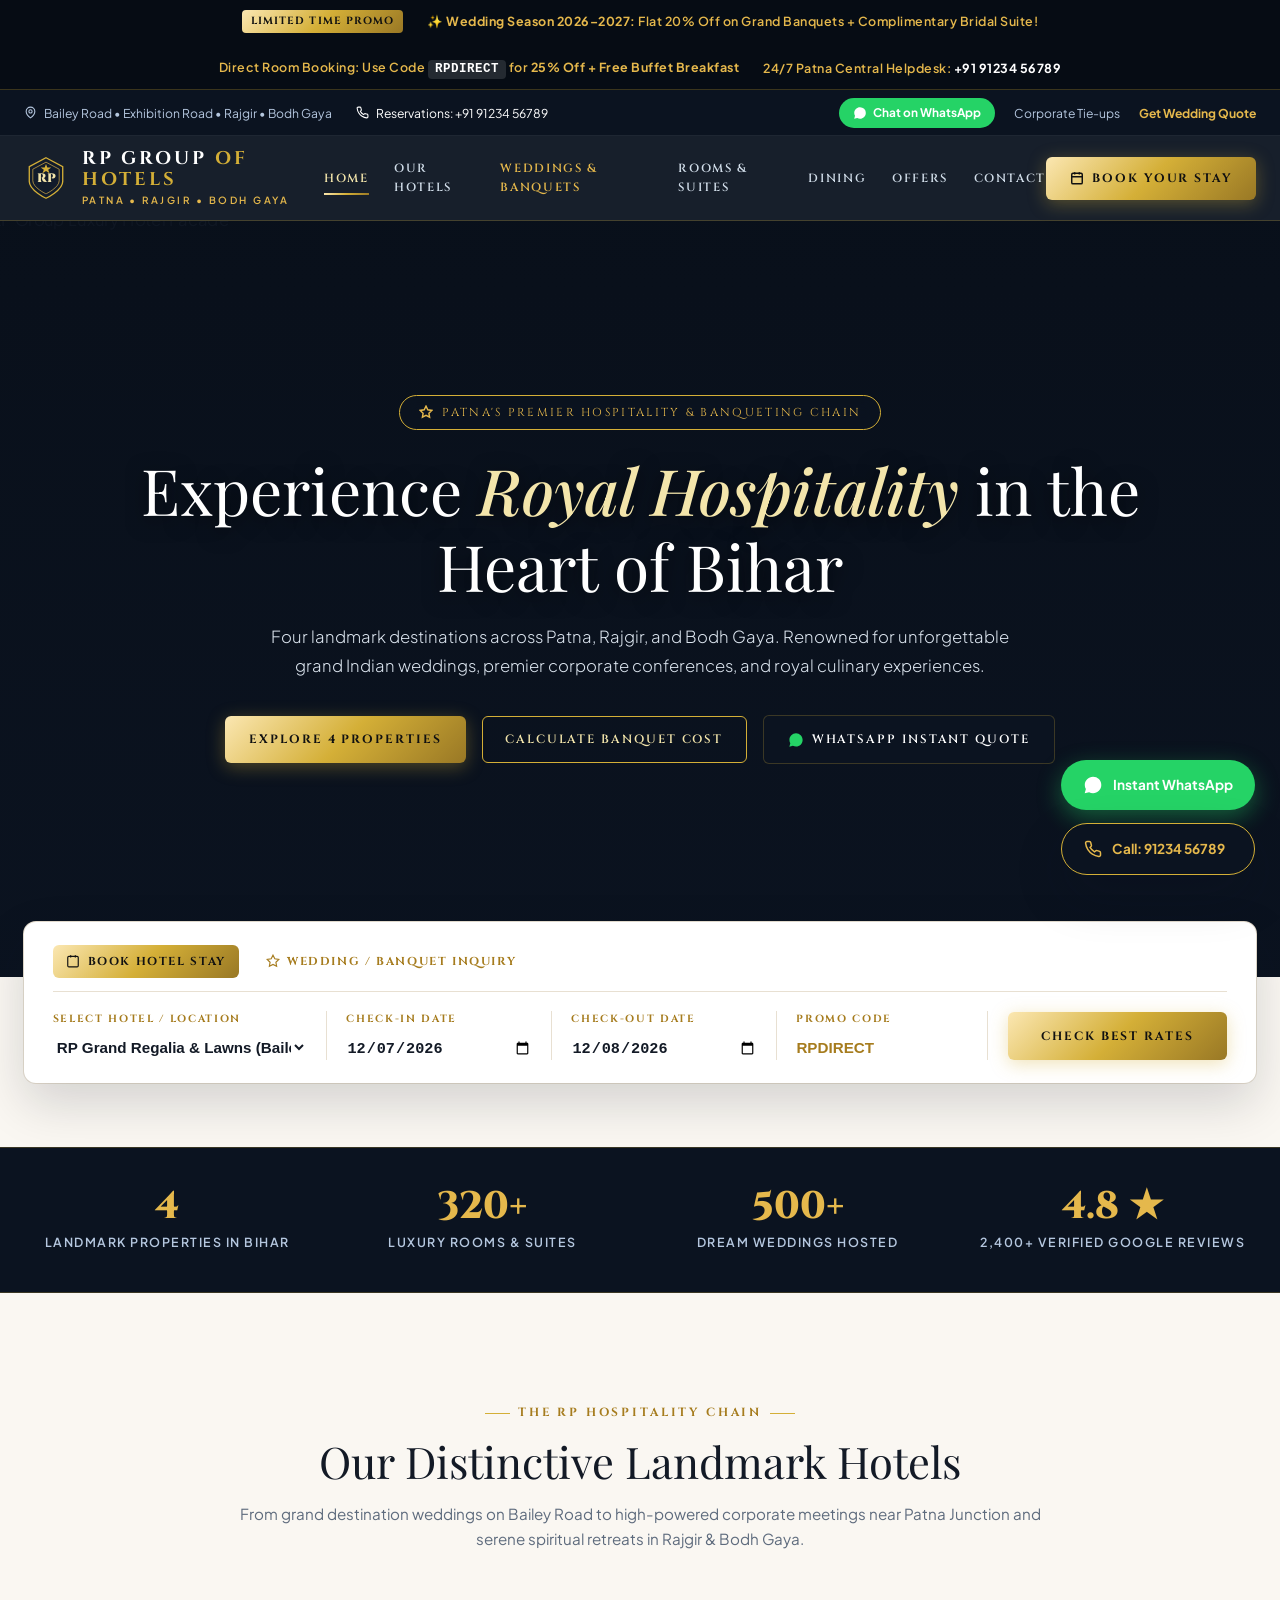
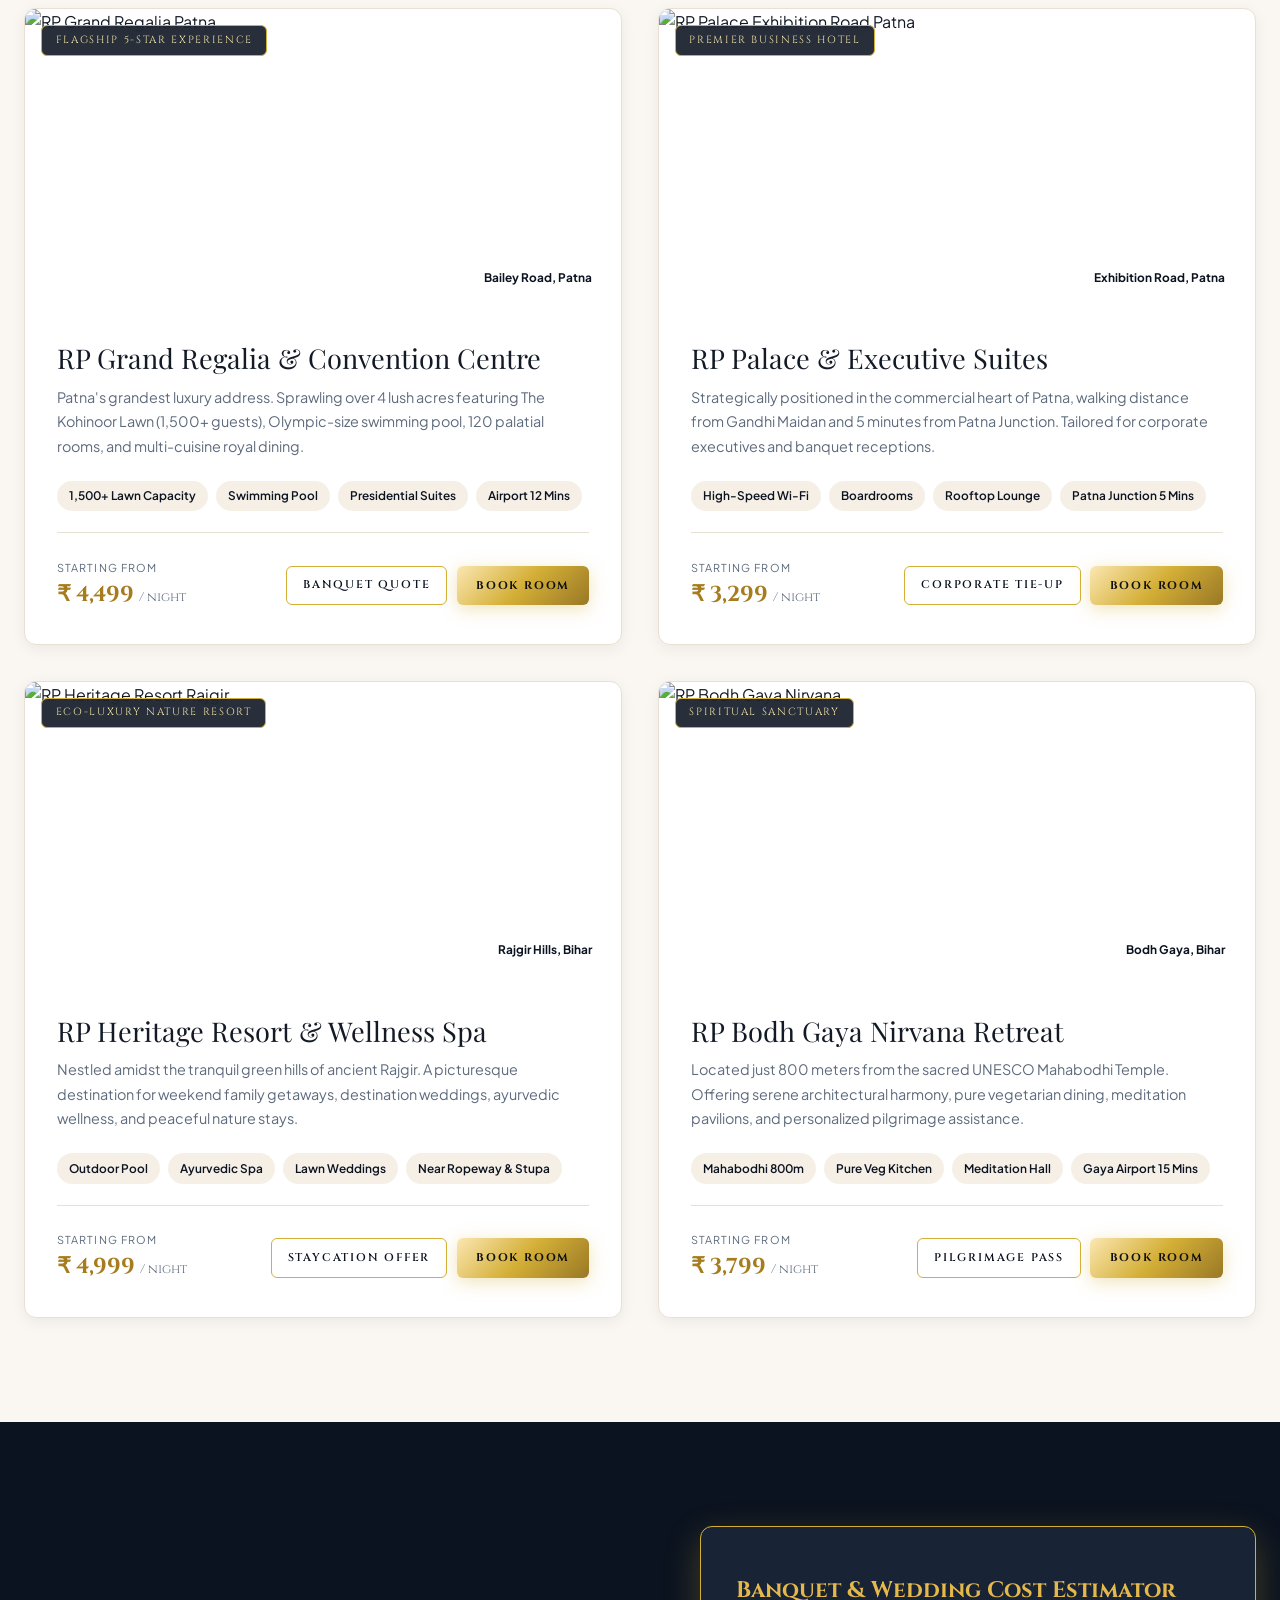
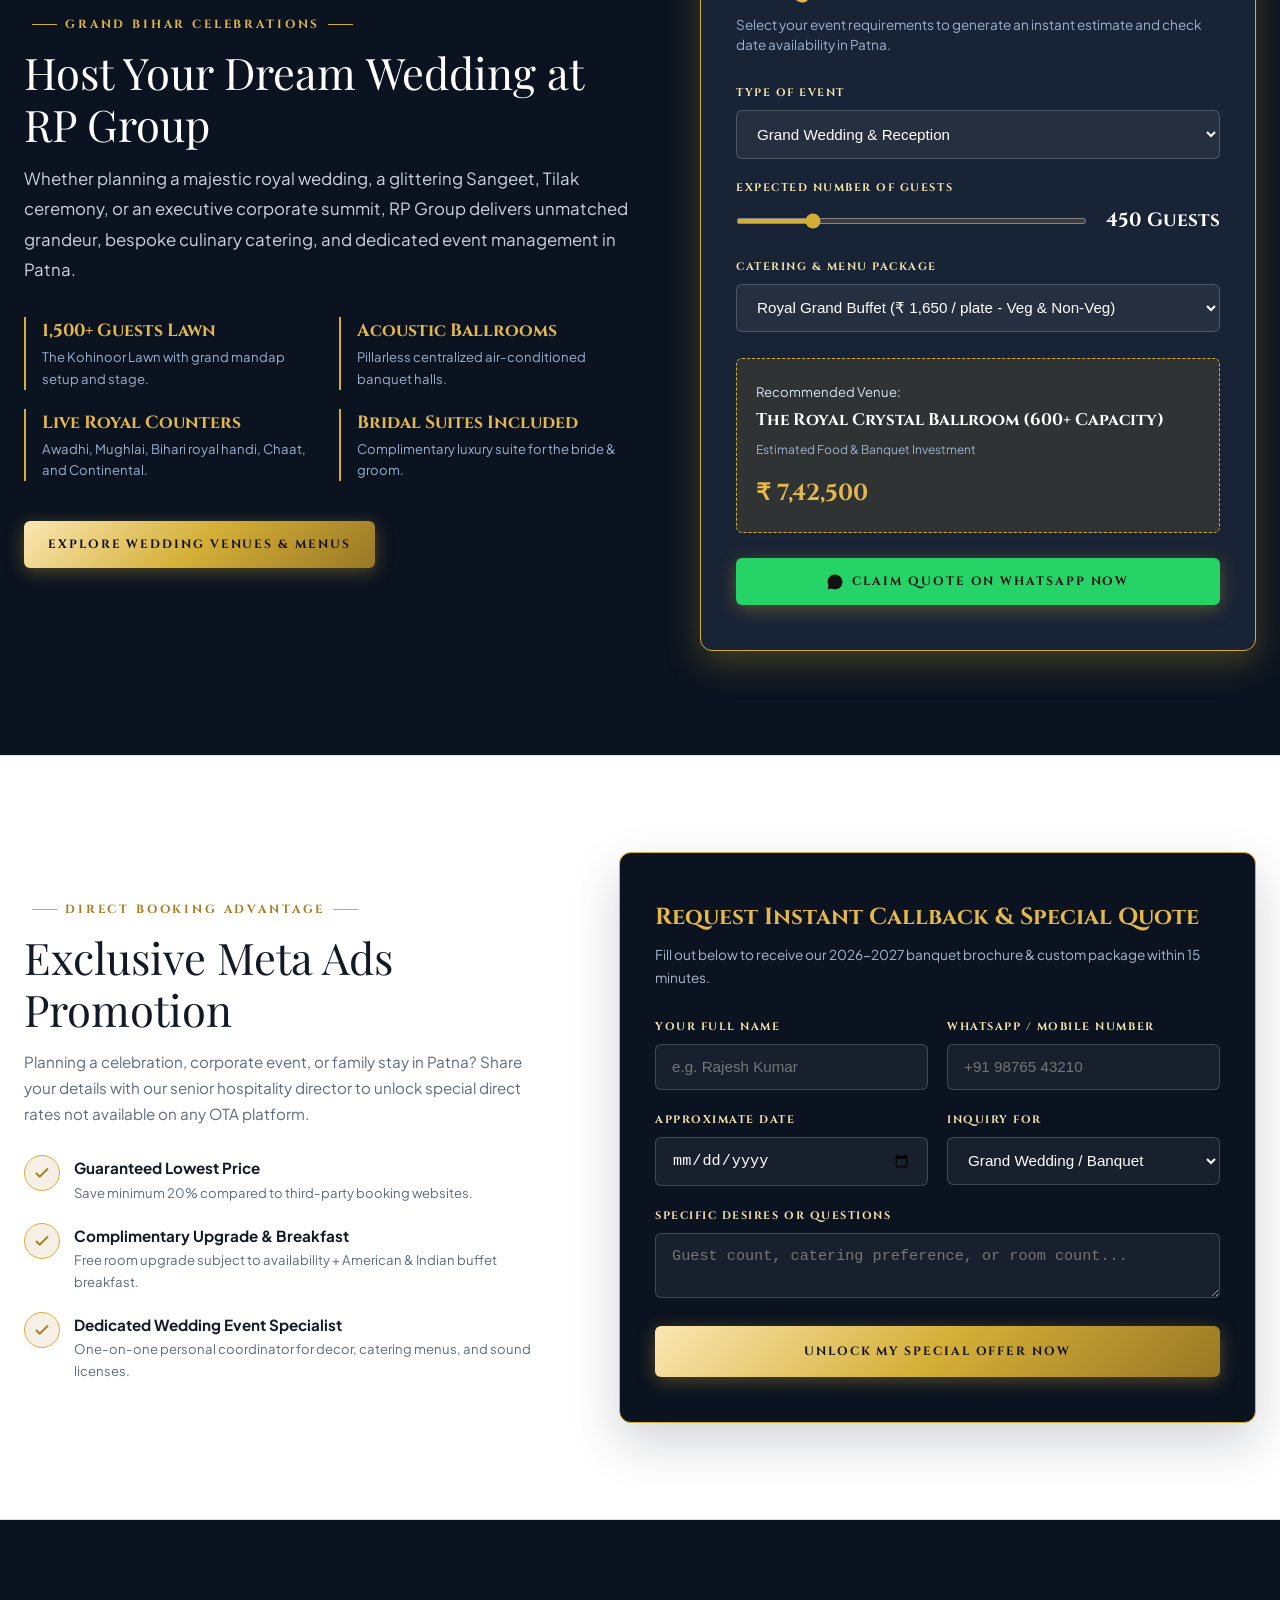
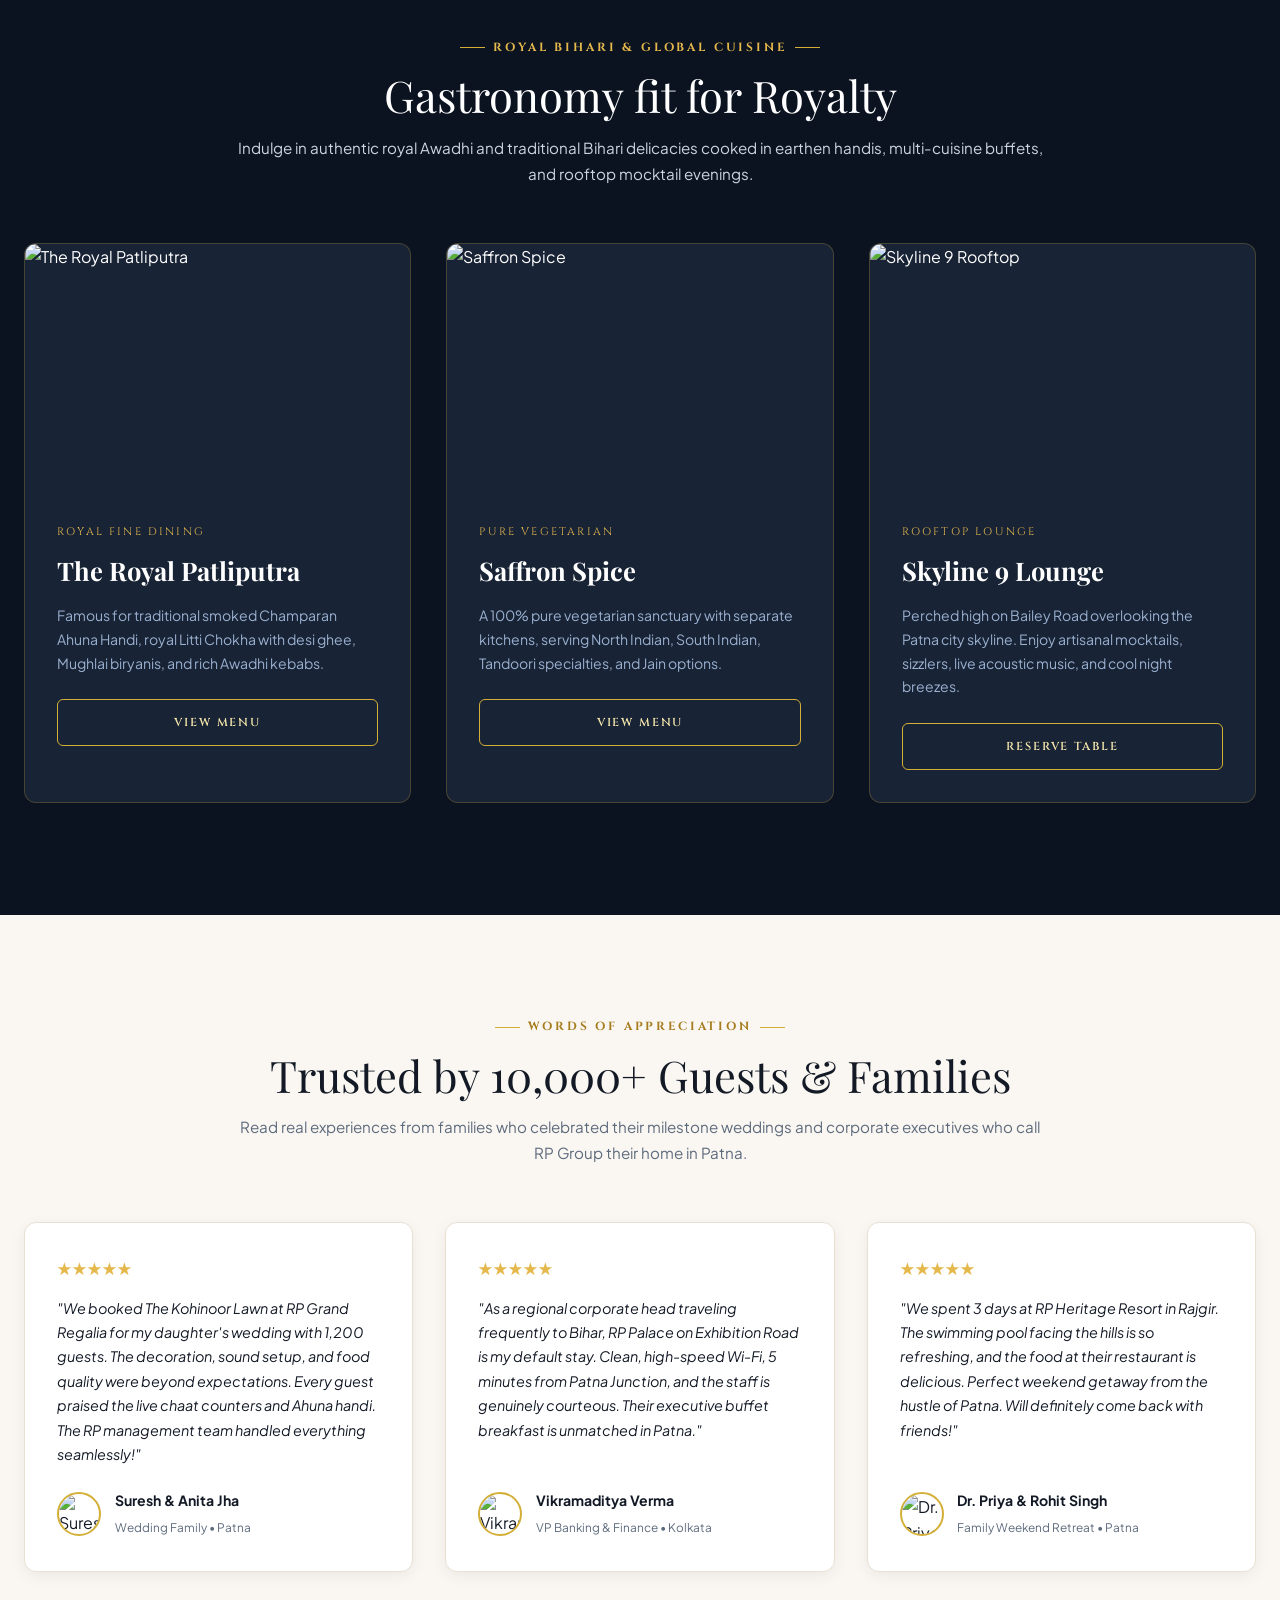
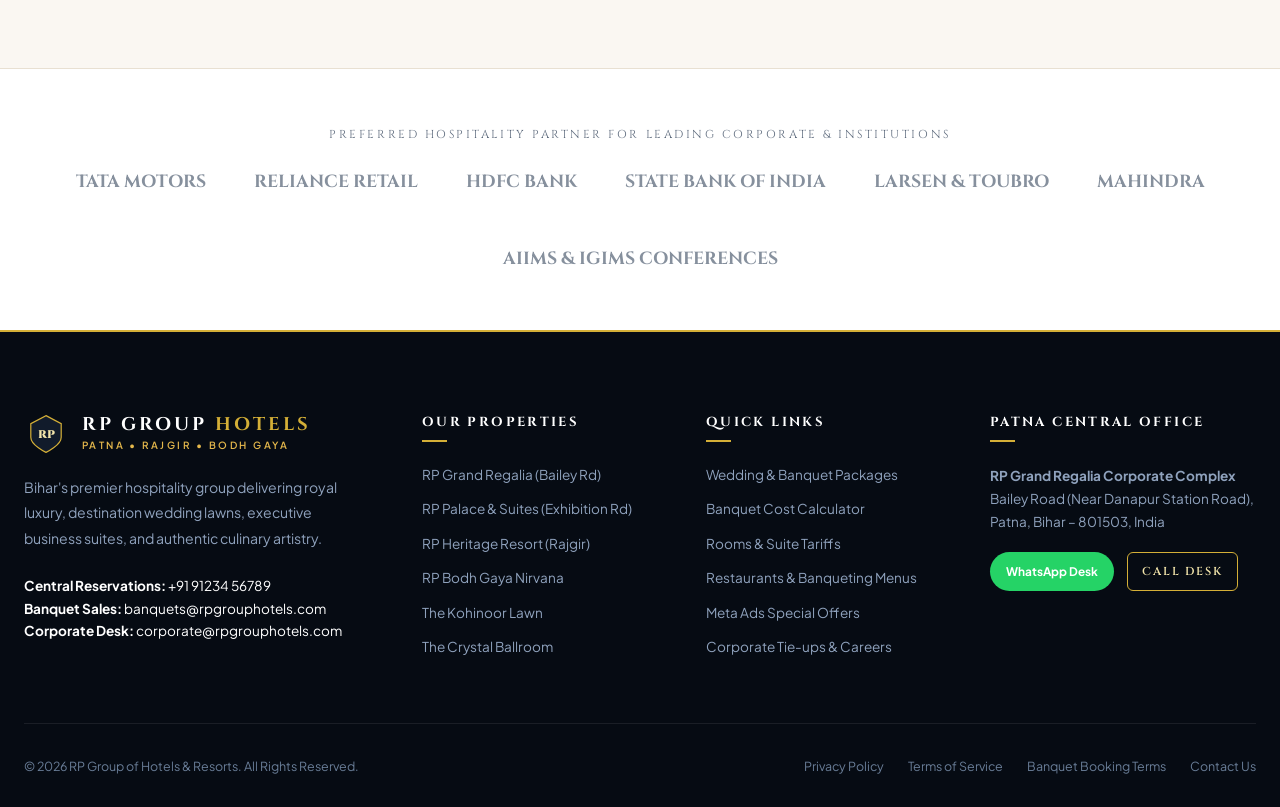
==== commit 28d289bc: "Make website fully responsive across mobile, tablet, and desktop devices with Meta Ads speed-convers" ====
--- a/index.html
+++ b/index.html
@@ -382,7 +382,7 @@
               Whether planning a majestic royal wedding, a glittering Sangeet, Tilak ceremony, or an executive corporate summit, RP Group delivers unmatched grandeur, bespoke culinary catering, and dedicated event management in Patna.
             </p>
 
-            <div style="display: grid; grid-template-columns: 1fr 1fr; gap: 1.5rem; margin-bottom: 2.5rem;">
+            <div class="rp-grid-2" style="margin-bottom: 2.5rem; gap: 1.2rem;">
               <div style="border-left: 2px solid var(--rp-gold); padding-left: 1rem;">
                 <h4 style="font-family: var(--font-royal); font-size: 1.1rem; color: var(--rp-gold-bright);">1,500+ Guests Lawn</h4>
                 <p style="font-size: 0.82rem; color: #9ab0cf;">The Kohinoor Lawn with grand mandap setup and stage.</p>
@@ -561,7 +561,7 @@
           </p>
         </div>
 
-        <div style="display: grid; grid-template-columns: repeat(3, 1fr); gap: 2.2rem;">
+        <div class="rp-grid-3">
           <div style="background: var(--rp-dark-card); border-radius: var(--radius-md); overflow: hidden; border: 1px solid var(--rp-dark-border);">
             <img src="https://images.unsplash.com/photo-1517248135467-4c7edcad34c4?auto=format&fit=crop&w=800&q=80" alt="The Royal Patliputra" style="height: 240px; width: 100%; object-fit: cover;">
             <div style="padding: 2rem;">
--- a/css/rp-style.css
+++ b/css/rp-style.css
@@ -1,6 +1,7 @@
 /* ==========================================================================
    RP GROUP OF HOTELS - LUXURY HOSPITALITY CHAIN (PATNA REGION)
-   High-Conversion & Animated Theme for Meta Ads & Brand Promotion
+   100% Fluid & Fully Responsive Across All Devices (Mobile, Tablet, Desktop)
+   Optimized for Meta Ads (Facebook & Instagram) High-Conversion Campaigns
    ========================================================================== */
 
 @import url('https://fonts.googleapis.com/css2?family=Cinzel:wght@500;600;700;800;900&family=Playfair+Display:ital,wght@0,400;0,500;0,600;0,700;1,400;1,600&family=Plus+Jakarta+Sans:wght@300;400;500;600;700;800&display=swap');
@@ -58,6 +59,7 @@
 html {
   scroll-behavior: smooth;
   font-size: 16px;
+  -webkit-text-size-adjust: 100%;
 }
 
 body {
@@ -66,7 +68,7 @@
   color: var(--text-main);
   line-height: 1.65;
   overflow-x: hidden;
-  padding-bottom: 70px; /* Space for sticky bottom bar on mobile */
+  padding-bottom: 74px; /* Space for sticky bottom bar on mobile */
 }
 
 @media (min-width: 992px) {
@@ -95,7 +97,9 @@
   transition: var(--transition);
 }
 
-/* Container */
+/* ==========================================================================
+   RESPONSIVE CONTAINERS & SYSTEM LAYOUT
+   ========================================================================== */
 .container {
   width: 100%;
   max-width: 1320px;
@@ -108,6 +112,120 @@
   max-width: 1520px;
   margin: 0 auto;
   padding: 0 1.5rem;
+}
+
+@media (max-width: 576px) {
+  .container,
+  .container-wide {
+    padding: 0 1rem;
+  }
+}
+
+/* Fluid Responsive Grids */
+.rp-grid-2 {
+  display: grid;
+  grid-template-columns: repeat(2, 1fr);
+  gap: 2.5rem;
+}
+
+.rp-grid-3 {
+  display: grid;
+  grid-template-columns: repeat(3, 1fr);
+  gap: 2.2rem;
+}
+
+.rp-grid-4 {
+  display: grid;
+  grid-template-columns: repeat(4, 1fr);
+  gap: 1.5rem;
+}
+
+@media (max-width: 1200px) {
+  .rp-grid-3 {
+    grid-template-columns: repeat(2, 1fr);
+    gap: 1.8rem;
+  }
+  .rp-grid-4 {
+    grid-template-columns: repeat(2, 1fr);
+    gap: 1.4rem;
+  }
+}
+
+@media (max-width: 991px) {
+  .rp-grid-2 {
+    grid-template-columns: 1fr;
+    gap: 2rem;
+  }
+}
+
+@media (max-width: 768px) {
+  .rp-grid-3,
+  .rp-grid-4 {
+    grid-template-columns: 1fr;
+    gap: 1.5rem;
+  }
+}
+
+/* Horizontal Responsive Cards */
+.rp-card-horizontal {
+  display: grid;
+  grid-template-columns: 1.15fr 1.35fr;
+  gap: 3rem;
+  background: #ffffff;
+  border-radius: var(--radius-md);
+  border: 1px solid var(--rp-border);
+  overflow: hidden;
+  box-shadow: var(--shadow-sm);
+  align-items: center;
+  transition: var(--transition);
+}
+
+.rp-card-horizontal:hover {
+  box-shadow: var(--shadow-md);
+  border-color: var(--rp-gold);
+}
+
+.rp-card-horizontal.reverse {
+  grid-template-columns: 1.35fr 1.15fr;
+}
+
+.rp-card-horizontal-img {
+  width: 100%;
+  height: 100%;
+  min-height: 380px;
+  max-height: 480px;
+  object-fit: cover;
+}
+
+.rp-card-horizontal-body {
+  padding: 3rem;
+}
+
+@media (max-width: 1024px) {
+  .rp-card-horizontal {
+    gap: 2rem;
+  }
+  .rp-card-horizontal-body {
+    padding: 2rem;
+  }
+}
+
+@media (max-width: 880px) {
+  .rp-card-horizontal,
+  .rp-card-horizontal.reverse {
+    grid-template-columns: 1fr;
+    gap: 0;
+  }
+  .rp-card-horizontal.reverse .rp-card-horizontal-img {
+    order: -1;
+  }
+  .rp-card-horizontal-img {
+    height: 240px;
+    min-height: 220px;
+  }
+  .rp-card-horizontal-body {
+    padding: 1.8rem 1.4rem;
+  }
 }
 
 /* ==========================================================================
@@ -118,10 +236,9 @@
   color: #e5b84c;
   font-size: 0.78rem;
   font-weight: 600;
-  letter-spacing: 0.05em;
-  padding: 0.55rem 0;
+  letter-spacing: 0.04em;
+  padding: 0.6rem 0;
   border-bottom: 1px solid rgba(212, 175, 55, 0.25);
-  overflow: hidden;
   position: relative;
   z-index: 1020;
 }
@@ -130,7 +247,7 @@
   display: flex;
   align-items: center;
   justify-content: center;
-  gap: 2rem;
+  gap: 1.5rem;
   text-align: center;
   flex-wrap: wrap;
 }
@@ -141,10 +258,11 @@
   padding: 0.2rem 0.6rem;
   border-radius: 4px;
   font-family: var(--font-royal);
-  font-size: 0.68rem;
+  font-size: 0.65rem;
   font-weight: 700;
   text-transform: uppercase;
   letter-spacing: 0.1em;
+  white-space: nowrap;
 }
 
 .ticker-code {
@@ -154,6 +272,16 @@
   border-radius: 4px;
   font-family: monospace;
   font-weight: 700;
+}
+
+@media (max-width: 768px) {
+  .promo-ticker-bar {
+    font-size: 0.72rem;
+    padding: 0.5rem 0.8rem;
+  }
+  .ticker-content {
+    gap: 0.6rem;
+  }
 }
 
 /* ==========================================================================
@@ -164,19 +292,22 @@
   color: #9ab0cf;
   font-size: 0.76rem;
   border-bottom: 1px solid rgba(255, 255, 255, 0.08);
-  padding: 0.4rem 0;
+  padding: 0.45rem 0;
 }
 
 .rp-utility-inner {
   display: flex;
   align-items: center;
   justify-content: space-between;
+  flex-wrap: wrap;
+  gap: 0.6rem;
 }
 
 .utility-left {
   display: flex;
   align-items: center;
   gap: 1.5rem;
+  flex-wrap: wrap;
 }
 
 .utility-item {
@@ -199,19 +330,26 @@
 
 .whatsapp-pill-sm {
   background: #25d366;
-  color: #ffffff;
-  padding: 0.25rem 0.75rem;
+  color: #ffffff !important;
+  padding: 0.35rem 0.85rem;
   border-radius: 40px;
-  font-weight: 600;
-  font-size: 0.72rem;
+  font-weight: 700;
+  font-size: 0.74rem;
   display: inline-flex;
   align-items: center;
-  gap: 0.35rem;
+  gap: 0.4rem;
+  white-space: nowrap;
 }
 
 .whatsapp-pill-sm:hover {
   background: #1ebc57;
   transform: translateY(-1px);
+}
+
+@media (max-width: 768px) {
+  .rp-utility-bar {
+    display: none; /* Hidden on mobile to maximize viewport area */
+  }
 }
 
 /* ==========================================================================
@@ -223,7 +361,7 @@
   left: 0;
   width: 100%;
   z-index: 1000;
-  background: rgba(11, 19, 32, 0.94);
+  background: rgba(11, 19, 32, 0.95);
   backdrop-filter: blur(14px);
   border-bottom: 1px solid var(--rp-dark-border);
   transition: var(--transition);
@@ -246,20 +384,27 @@
   height: 72px;
 }
 
+@media (max-width: 768px) {
+  .rp-header-inner,
+  .rp-header.scrolled .rp-header-inner {
+    height: 68px;
+  }
+}
+
 /* Brand Identity */
 .rp-brand {
   display: flex;
   align-items: center;
-  gap: 1rem;
+  gap: 0.85rem;
 }
 
 .rp-crest {
-  width: 48px;
-  height: 48px;
-  position: relative;
+  width: 44px;
+  height: 44px;
   display: flex;
   align-items: center;
   justify-content: center;
+  flex-shrink: 0;
 }
 
 .rp-brand-text {
@@ -269,9 +414,9 @@
 
 .rp-brand-title {
   font-family: var(--font-royal);
-  font-size: 1.25rem;
+  font-size: 1.15rem;
   font-weight: 700;
-  letter-spacing: 0.18em;
+  letter-spacing: 0.16em;
   color: #ffffff;
   text-transform: uppercase;
   line-height: 1.15;
@@ -282,25 +427,37 @@
 }
 
 .rp-brand-sub {
-  font-size: 0.65rem;
+  font-size: 0.62rem;
   font-weight: 600;
-  letter-spacing: 0.28em;
+  letter-spacing: 0.25em;
   color: var(--rp-gold-bright);
   text-transform: uppercase;
+  margin-top: 2px;
+}
+
+@media (max-width: 480px) {
+  .rp-brand-title {
+    font-size: 1rem;
+    letter-spacing: 0.12em;
+  }
+  .rp-brand-sub {
+    font-size: 0.55rem;
+    letter-spacing: 0.18em;
+  }
 }
 
 /* Nav Menu Links */
 .rp-nav {
   display: flex;
   align-items: center;
-  gap: 1.8rem;
+  gap: 1.6rem;
 }
 
 .rp-nav-link {
   font-family: var(--font-royal);
   font-size: 0.74rem;
   font-weight: 600;
-  letter-spacing: 0.16em;
+  letter-spacing: 0.14em;
   text-transform: uppercase;
   color: #d1dde9;
   position: relative;
@@ -331,19 +488,19 @@
 .header-cta-cluster {
   display: flex;
   align-items: center;
-  gap: 0.85rem;
+  gap: 0.75rem;
 }
 
 /* Luxury Buttons */
 .btn-rp-gold {
   background: var(--rp-gold-gradient);
-  color: #111;
+  color: #111 !important;
   font-family: var(--font-royal);
   font-size: 0.75rem;
   font-weight: 700;
-  letter-spacing: 0.18em;
+  letter-spacing: 0.16em;
   text-transform: uppercase;
-  padding: 0.85rem 1.6rem;
+  padding: 0.85rem 1.5rem;
   border-radius: var(--radius-sm);
   display: inline-flex;
   align-items: center;
@@ -352,6 +509,8 @@
   box-shadow: 0 4px 18px rgba(212, 175, 55, 0.35);
   position: relative;
   overflow: hidden;
+  text-align: center;
+  white-space: nowrap;
 }
 
 .btn-rp-gold:hover {
@@ -366,14 +525,16 @@
   font-family: var(--font-royal);
   font-size: 0.75rem;
   font-weight: 600;
-  letter-spacing: 0.18em;
+  letter-spacing: 0.16em;
   text-transform: uppercase;
   padding: 0.8rem 1.4rem;
   border-radius: var(--radius-sm);
   display: inline-flex;
   align-items: center;
+  justify-content: center;
   gap: 0.5rem;
   background: transparent;
+  white-space: nowrap;
 }
 
 .btn-rp-outline:hover {
@@ -391,11 +552,13 @@
   font-weight: 600;
   letter-spacing: 0.16em;
   text-transform: uppercase;
-  padding: 0.85rem 1.6rem;
+  padding: 0.85rem 1.5rem;
   border-radius: var(--radius-sm);
   display: inline-flex;
   align-items: center;
+  justify-content: center;
   gap: 0.5rem;
+  white-space: nowrap;
 }
 
 .btn-rp-dark:hover {
@@ -409,25 +572,82 @@
 .rp-mobile-toggle {
   display: none;
   flex-direction: column;
+  justify-content: center;
   gap: 5px;
   cursor: pointer;
-  padding: 6px;
+  padding: 8px;
+  width: 44px;
+  height: 44px;
+  border-radius: var(--radius-sm);
+  background: rgba(255, 255, 255, 0.05);
 }
 
 .rp-mobile-toggle span {
   display: block;
   height: 2px;
-  width: 26px;
+  width: 24px;
   background: var(--rp-gold);
   transition: var(--transition);
 }
 
+@media (max-width: 991px) {
+  .rp-nav {
+    display: none;
+  }
+  .rp-mobile-toggle {
+    display: flex;
+  }
+  .btn-rp-gold.btn-hide-mobile {
+    display: none;
+  }
+}
+
+/* Mobile Drawer Overlay */
+.rp-drawer-overlay {
+  position: fixed;
+  inset: 0;
+  background: rgba(4, 8, 14, 0.85);
+  backdrop-filter: blur(6px);
+  z-index: 2400;
+  opacity: 0;
+  visibility: hidden;
+  transition: var(--transition);
+}
+
+.rp-drawer-overlay.active {
+  opacity: 1;
+  visibility: visible;
+}
+
+#rpMobileDrawer {
+  position: fixed;
+  top: 0;
+  left: 0;
+  width: 85%;
+  max-width: 340px;
+  height: 100vh;
+  background: #0b1320;
+  border-right: 1px solid var(--rp-dark-border);
+  z-index: 2500;
+  padding: 2rem 1.5rem;
+  transform: translateX(-100%);
+  transition: transform 0.4s cubic-bezier(0.16, 1, 0.3, 1);
+  display: flex;
+  flex-direction: column;
+  gap: 1.5rem;
+  overflow-y: auto;
+}
+
+#rpMobileDrawer.active {
+  transform: translateX(0) !important;
+}
+
 /* ==========================================================================
-   CINEMATIC HERO SECTION & DIRECT BOOKING BAR
+   CINEMATIC HERO SECTION
    ========================================================================== */
 .rp-hero {
   position: relative;
-  min-height: 88vh;
+  min-height: 84vh;
   display: flex;
   align-items: center;
   justify-content: center;
@@ -445,7 +665,7 @@
   width: 100%;
   height: 100%;
   object-fit: cover;
-  transform: scale(1.05);
+  transform: scale(1.04);
   animation: heroZoom 14s infinite alternate ease-in-out;
 }
 
@@ -472,7 +692,7 @@
   text-align: center;
   max-width: 1050px;
   margin: 0 auto;
-  padding: 4.5rem 1.5rem 7.5rem;
+  padding: 4rem 1.5rem 6.5rem;
   color: #ffffff;
 }
 
@@ -485,19 +705,19 @@
   border: 1px solid var(--rp-gold);
   border-radius: 40px;
   backdrop-filter: blur(8px);
-  margin-bottom: 1.5rem;
+  margin-bottom: 1.4rem;
   font-family: var(--font-royal);
   font-size: 0.72rem;
-  letter-spacing: 0.22em;
+  letter-spacing: 0.2em;
   color: var(--rp-gold-bright);
   text-transform: uppercase;
 }
 
 .hero-main-title {
   font-family: var(--font-serif);
-  font-size: clamp(2.6rem, 5.5vw, 4.8rem);
+  font-size: clamp(2.2rem, 5vw, 4.6rem);
   font-weight: 400;
-  line-height: 1.15;
+  line-height: 1.18;
   margin-bottom: 1.25rem;
   text-shadow: 0 4px 20px rgba(0, 0, 0, 0.6);
 }
@@ -509,10 +729,10 @@
 }
 
 .hero-lead-text {
-  font-size: clamp(1rem, 1.3vw, 1.2rem);
+  font-size: clamp(0.95rem, 1.3vw, 1.15rem);
   color: #dbe4ee;
   max-width: 780px;
-  margin: 0 auto 2.5rem;
+  margin: 0 auto 2.2rem;
   font-weight: 300;
   line-height: 1.7;
 }
@@ -521,8 +741,28 @@
   display: flex;
   align-items: center;
   justify-content: center;
-  gap: 1.2rem;
+  gap: 1rem;
   flex-wrap: wrap;
+}
+
+@media (max-width: 768px) {
+  .rp-hero {
+    min-height: 75vh;
+  }
+  .rp-hero-content {
+    padding: 3rem 1rem 5.5rem;
+  }
+  .hero-meta-badge {
+    font-size: 0.62rem;
+    padding: 0.35rem 0.9rem;
+    letter-spacing: 0.12em;
+  }
+  .hero-cta-group .btn-rp-gold,
+  .hero-cta-group .btn-rp-outline,
+  .hero-cta-group .btn-rp-dark {
+    width: 100%;
+    max-width: 320px;
+  }
 }
 
 /* ==========================================================================
@@ -531,34 +771,35 @@
 .booking-engine-wrapper {
   position: relative;
   z-index: 50;
-  margin-top: -65px;
-  margin-bottom: 4.5rem;
+  margin-top: -55px;
+  margin-bottom: 4rem;
 }
 
 .booking-engine-card {
   background: #ffffff;
   border-radius: var(--radius-md);
   box-shadow: 0 20px 50px rgba(11, 19, 32, 0.16), 0 0 0 1px var(--rp-border);
-  padding: 1.5rem 2rem;
+  padding: 1.4rem 1.8rem;
   position: relative;
 }
 
 .engine-tabs {
   display: flex;
-  gap: 1rem;
+  gap: 0.8rem;
   margin-bottom: 1.2rem;
   border-bottom: 1px solid var(--rp-border);
   padding-bottom: 0.8rem;
+  flex-wrap: wrap;
 }
 
 .engine-tab-btn {
   font-family: var(--font-royal);
-  font-size: 0.75rem;
+  font-size: 0.72rem;
   font-weight: 700;
-  letter-spacing: 0.16em;
+  letter-spacing: 0.14em;
   text-transform: uppercase;
   color: var(--text-muted);
-  padding: 0.4rem 0.8rem;
+  padding: 0.45rem 0.85rem;
   border-radius: var(--radius-sm);
   display: flex;
   align-items: center;
@@ -594,7 +835,7 @@
   font-family: var(--font-royal);
   font-size: 0.65rem;
   font-weight: 700;
-  letter-spacing: 0.18em;
+  letter-spacing: 0.16em;
   text-transform: uppercase;
   color: var(--rp-gold-dark);
   margin-bottom: 0.35rem;
@@ -615,8 +856,40 @@
   cursor: pointer;
 }
 
+@media (max-width: 1100px) {
+  .engine-grid-room {
+    grid-template-columns: repeat(2, 1fr) 1fr;
+    gap: 1.2rem;
+  }
+}
+
+@media (max-width: 768px) {
+  .booking-engine-wrapper {
+    margin-top: -35px;
+    margin-bottom: 3rem;
+  }
+  .booking-engine-card {
+    padding: 1.2rem;
+  }
+  .engine-grid-room {
+    grid-template-columns: 1fr;
+    gap: 0.9rem;
+  }
+  .engine-col {
+    border-right: none;
+    border-bottom: 1px solid var(--rp-border);
+    padding-bottom: 0.75rem;
+    padding-right: 0;
+  }
+  .engine-col:last-child {
+    border-bottom: none;
+    padding-bottom: 0;
+    margin-top: 0.4rem;
+  }
+}
+
 /* ==========================================================================
-   STATS COUNTER BAR (TRUST SIGNALS)
+   SCALE & TRUST STATS STRIP
    ========================================================================== */
 .rp-trust-bar {
   background: var(--rp-dark);
@@ -629,13 +902,13 @@
 .trust-grid {
   display: grid;
   grid-template-columns: repeat(4, 1fr);
-  gap: 2rem;
+  gap: 1.8rem;
   text-align: center;
 }
 
 .trust-item h3 {
   font-family: var(--font-royal);
-  font-size: 2.2rem;
+  font-size: clamp(1.8rem, 3vw, 2.4rem);
   font-weight: 800;
   color: var(--rp-gold-bright);
   line-height: 1;
@@ -643,21 +916,30 @@
 }
 
 .trust-item p {
-  font-size: 0.8rem;
+  font-size: 0.78rem;
   font-weight: 600;
-  letter-spacing: 0.14em;
+  letter-spacing: 0.12em;
   text-transform: uppercase;
   color: #b5c7df;
 }
 
+@media (max-width: 991px) {
+  .trust-grid {
+    grid-template-columns: repeat(2, 1fr);
+    gap: 1.8rem 1rem;
+  }
+}
+
+@media (max-width: 480px) {
+  .trust-grid {
+    grid-template-columns: 1fr;
+    gap: 1.4rem;
+  }
+}
+
 /* ==========================================================================
-   PROPERTY PORTFOLIO (INTERACTIVE SWITCHER)
+   SECTION HEADINGS & UTILITIES
    ========================================================================== */
-.section-properties {
-  padding: 7rem 0;
-  background: var(--rp-bg);
-}
-
 .section-head-center {
   text-align: center;
   max-width: 820px;
@@ -667,9 +949,9 @@
 .sub-tag-gold {
   display: inline-block;
   font-family: var(--font-royal);
-  font-size: 0.75rem;
+  font-size: 0.74rem;
   font-weight: 700;
-  letter-spacing: 0.28em;
+  letter-spacing: 0.24em;
   text-transform: uppercase;
   color: var(--rp-gold-dark);
   margin-bottom: 0.75rem;
@@ -680,33 +962,50 @@
 .sub-tag-gold::after {
   content: "";
   display: inline-block;
-  width: 30px;
+  width: 25px;
   height: 1px;
   background: var(--rp-gold);
   vertical-align: middle;
-  margin: 0 10px;
+  margin: 0 8px;
 }
 
 .section-main-heading {
   font-family: var(--font-serif);
-  font-size: clamp(2.2rem, 3.8vw, 3.4rem);
+  font-size: clamp(2rem, 3.4vw, 3.2rem);
   font-weight: 400;
   color: var(--text-main);
   line-height: 1.2;
-  margin-bottom: 1rem;
+  margin-bottom: 0.85rem;
 }
 
 .section-subtext {
-  font-size: 1.05rem;
+  font-size: clamp(0.95rem, 1.1vw, 1.05rem);
   color: var(--text-muted);
   line-height: 1.7;
 }
 
-/* Property Cards Grid */
+@media (max-width: 768px) {
+  .section-head-center {
+    margin-bottom: 2.5rem;
+  }
+  .sub-tag-gold::before,
+  .sub-tag-gold::after {
+    display: none;
+  }
+}
+
+/* ==========================================================================
+   PROPERTY CARDS GRID
+   ========================================================================== */
+.section-properties {
+  padding: 6.5rem 0;
+  background: var(--rp-bg);
+}
+
 .property-cards-grid {
   display: grid;
   grid-template-columns: repeat(2, 1fr);
-  gap: 2.5rem;
+  gap: 2.2rem;
 }
 
 .property-card {
@@ -721,14 +1020,14 @@
 }
 
 .property-card:hover {
-  transform: translateY(-8px);
+  transform: translateY(-6px);
   box-shadow: var(--shadow-lg);
   border-color: var(--rp-gold);
 }
 
 .property-media {
   position: relative;
-  height: 320px;
+  height: 300px;
   overflow: hidden;
 }
 
@@ -745,14 +1044,14 @@
 
 .property-badge {
   position: absolute;
-  top: 18px;
-  left: 18px;
-  padding: 0.4rem 0.9rem;
+  top: 16px;
+  left: 16px;
+  padding: 0.35rem 0.85rem;
   background: rgba(11, 19, 32, 0.88);
   border: 1px solid var(--rp-gold);
   color: var(--rp-gold-light);
   font-family: var(--font-royal);
-  font-size: 0.68rem;
+  font-size: 0.65rem;
   letter-spacing: 0.16em;
   text-transform: uppercase;
   border-radius: var(--radius-sm);
@@ -761,12 +1060,12 @@
 
 .property-loc-badge {
   position: absolute;
-  bottom: 18px;
-  right: 18px;
+  bottom: 16px;
+  right: 16px;
   padding: 0.35rem 0.85rem;
   background: rgba(255, 255, 255, 0.95);
   color: var(--rp-dark);
-  font-size: 0.75rem;
+  font-size: 0.74rem;
   font-weight: 700;
   border-radius: 40px;
   display: flex;
@@ -775,7 +1074,7 @@
 }
 
 .property-details {
-  padding: 2.2rem;
+  padding: 2rem;
   display: flex;
   flex-direction: column;
   flex-grow: 1;
@@ -783,25 +1082,26 @@
 
 .prop-name {
   font-family: var(--font-serif);
-  font-size: 1.85rem;
+  font-size: 1.7rem;
   font-weight: 400;
   color: var(--text-main);
   margin-bottom: 0.6rem;
+  line-height: 1.25;
 }
 
 .prop-desc {
   font-size: 0.9rem;
   color: var(--text-muted);
   line-height: 1.7;
-  margin-bottom: 1.5rem;
+  margin-bottom: 1.4rem;
 }
 
 .prop-amenities-row {
   display: flex;
   flex-wrap: wrap;
-  gap: 0.6rem;
-  margin-bottom: 1.8rem;
-  padding-bottom: 1.5rem;
+  gap: 0.5rem;
+  margin-bottom: 1.6rem;
+  padding-bottom: 1.3rem;
   border-bottom: 1px solid var(--rp-border);
 }
 
@@ -822,6 +1122,8 @@
   display: flex;
   align-items: center;
   justify-content: space-between;
+  flex-wrap: wrap;
+  gap: 1rem;
 }
 
 .prop-rate-wrap small {
@@ -834,16 +1136,38 @@
 
 .prop-rate {
   font-family: var(--font-royal);
-  font-size: 1.4rem;
+  font-size: 1.35rem;
   font-weight: 700;
   color: var(--rp-gold-dark);
 }
 
+.prop-rate span {
+  font-size: 0.78rem;
+  font-weight: 400;
+  color: var(--text-muted);
+}
+
+@media (max-width: 991px) {
+  .section-properties {
+    padding: 4.5rem 0;
+  }
+  .property-cards-grid {
+    grid-template-columns: 1fr;
+    gap: 2rem;
+  }
+  .property-media {
+    height: 240px;
+  }
+  .property-details {
+    padding: 1.5rem;
+  }
+}
+
 /* ==========================================================================
-   GRAND WEDDINGS & BANQUET HALLS (HIGH META-AD CONVERSION FEATURE)
+   GRAND WEDDINGS & BANQUET ESTIMATOR SECTION
    ========================================================================== */
 .section-banquets {
-  padding: 7rem 0;
+  padding: 6.5rem 0;
   background: var(--rp-dark);
   color: #ffffff;
   position: relative;
@@ -855,114 +1179,76 @@
   grid-template-columns: 1.1fr 1fr;
   gap: 4rem;
   align-items: center;
-  margin-bottom: 5rem;
-}
-
-.banquet-media-stack {
-  position: relative;
-}
-
-.banquet-main-img {
-  width: 100%;
-  height: 500px;
-  object-fit: cover;
-  border-radius: var(--radius-md);
-  border: 1px solid var(--rp-dark-border);
-}
-
-.banquet-floating-badge {
-  position: absolute;
-  bottom: -30px;
-  right: -20px;
-  background: #ffffff;
-  color: var(--rp-dark);
-  padding: 1.6rem 2rem;
-  border-radius: var(--radius-md);
-  box-shadow: var(--shadow-lg);
-  border: 2px solid var(--rp-gold);
-}
-
-.banquet-floating-badge h4 {
-  font-family: var(--font-royal);
-  font-size: 1.8rem;
-  font-weight: 800;
-  color: var(--rp-gold-dark);
-}
-
-.banquet-floating-badge p {
-  font-size: 0.78rem;
-  font-weight: 600;
-  text-transform: uppercase;
-  letter-spacing: 0.12em;
-}
-
-/* Interactive Banquet Cost & Capacity Calculator */
+}
+
 .banquet-calculator-card {
   background: var(--rp-dark-card);
   border: 1px solid var(--rp-gold);
   border-radius: var(--radius-md);
-  padding: 3rem;
+  padding: 2.8rem 2.2rem;
   box-shadow: var(--shadow-gold);
 }
 
 .calc-title {
   font-family: var(--font-royal);
-  font-size: 1.45rem;
+  font-size: 1.4rem;
   color: var(--rp-gold-bright);
-  margin-bottom: 0.5rem;
+  margin-bottom: 0.4rem;
 }
 
 .calc-sub {
-  font-size: 0.88rem;
+  font-size: 0.85rem;
   color: #9cb2cf;
-  margin-bottom: 2rem;
+  margin-bottom: 1.8rem;
+  line-height: 1.5;
 }
 
 .calc-form-group {
-  margin-bottom: 1.5rem;
+  margin-bottom: 1.3rem;
 }
 
 .calc-label {
   display: block;
   font-family: var(--font-royal);
-  font-size: 0.7rem;
+  font-size: 0.68rem;
   font-weight: 700;
-  letter-spacing: 0.16em;
+  letter-spacing: 0.14em;
   text-transform: uppercase;
   color: var(--rp-gold-light);
-  margin-bottom: 0.6rem;
+  margin-bottom: 0.5rem;
 }
 
 .calc-slider-wrap {
   display: flex;
   align-items: center;
-  gap: 1.5rem;
+  gap: 1.2rem;
 }
 
 .calc-range {
   flex-grow: 1;
   accent-color: var(--rp-gold);
   cursor: pointer;
+  height: 6px;
 }
 
 .calc-guest-display {
   font-family: var(--font-royal);
-  font-size: 1.3rem;
+  font-size: 1.2rem;
   font-weight: 700;
   color: #ffffff;
-  min-width: 110px;
+  min-width: 95px;
   text-align: right;
 }
 
 .calc-select,
 .calc-input {
   width: 100%;
-  padding: 0.85rem 1.1rem;
+  padding: 0.85rem 1rem;
   background: rgba(255, 255, 255, 0.06);
-  border: 1px solid rgba(255, 255, 255, 0.16);
+  border: 1px solid rgba(255, 255, 255, 0.18);
   border-radius: var(--radius-sm);
   color: #ffffff;
-  font-size: 0.92rem;
+  font-size: 0.95rem;
   outline: none;
 }
 
@@ -981,27 +1267,41 @@
   background: rgba(212, 175, 55, 0.12);
   border: 1px dashed var(--rp-gold);
   border-radius: var(--radius-sm);
-  padding: 1.4rem;
-  margin-top: 1.8rem;
-  margin-bottom: 1.8rem;
+  padding: 1.2rem;
+  margin: 1.6rem 0;
   display: flex;
   align-items: center;
   justify-content: space-between;
+  flex-wrap: wrap;
+  gap: 0.8rem;
 }
 
 .calc-estimate-result span {
-  font-size: 0.85rem;
+  font-size: 0.82rem;
   color: #d8e5f5;
 }
 
 .calc-estimate-result strong {
   font-family: var(--font-royal);
-  font-size: 1.6rem;
+  font-size: 1.45rem;
   color: var(--rp-gold-bright);
 }
 
+@media (max-width: 991px) {
+  .section-banquets {
+    padding: 4.5rem 0;
+  }
+  .banquet-feature-grid {
+    grid-template-columns: 1fr;
+    gap: 3rem;
+  }
+  .banquet-calculator-card {
+    padding: 2rem 1.4rem;
+  }
+}
+
 /* ==========================================================================
-   META ADS CAMPAIGN / LEAD MAGNET FORM
+   META ADS CAMPAIGN LEAD CAPTURE
    ========================================================================== */
 .section-meta-lead {
   padding: 6rem 0;
@@ -1021,13 +1321,13 @@
   display: flex;
   flex-direction: column;
   gap: 1.2rem;
-  margin-top: 2rem;
+  margin-top: 1.8rem;
 }
 
 .lead-perk-item {
   display: flex;
   align-items: flex-start;
-  gap: 1rem;
+  gap: 0.9rem;
 }
 
 .perk-icon-circle {
@@ -1046,7 +1346,7 @@
 .lead-form-card {
   background: var(--rp-dark);
   color: #ffffff;
-  padding: 3rem 2.5rem;
+  padding: 2.8rem 2.2rem;
   border-radius: var(--radius-md);
   border: 1px solid var(--rp-gold);
   box-shadow: var(--shadow-lg);
@@ -1058,8 +1358,28 @@
   gap: 1.2rem;
 }
 
+@media (max-width: 991px) {
+  .section-meta-lead {
+    padding: 4.5rem 0;
+  }
+  .lead-box-grid {
+    grid-template-columns: 1fr;
+    gap: 2.5rem;
+  }
+  .lead-form-card {
+    padding: 2rem 1.4rem;
+  }
+}
+
+@media (max-width: 600px) {
+  .form-row-2 {
+    grid-template-columns: 1fr;
+    gap: 0;
+  }
+}
+
 /* ==========================================================================
-   CORPORATE CLIENTS & TESTIMONIALS
+   REVIEWS & TESTIMONIALS
    ========================================================================== */
 .section-reviews {
   padding: 6rem 0;
@@ -1076,7 +1396,7 @@
   background: #ffffff;
   border-radius: var(--radius-md);
   border: 1px solid var(--rp-border);
-  padding: 2.2rem;
+  padding: 2rem;
   box-shadow: var(--shadow-sm);
   display: flex;
   flex-direction: column;
@@ -1084,23 +1404,23 @@
 }
 
 .review-card:hover {
-  transform: translateY(-6px);
+  transform: translateY(-5px);
   box-shadow: var(--shadow-md);
   border-color: var(--rp-gold);
 }
 
 .review-stars {
   color: #e5b84c;
-  font-size: 1.1rem;
-  margin-bottom: 1rem;
+  font-size: 1.05rem;
+  margin-bottom: 0.8rem;
 }
 
 .review-text {
-  font-size: 0.92rem;
+  font-size: 0.9rem;
   color: var(--text-main);
   line-height: 1.7;
   font-style: italic;
-  margin-bottom: 1.5rem;
+  margin-bottom: 1.4rem;
 }
 
 .review-author {
@@ -1120,16 +1440,26 @@
 
 .author-info h5 {
   font-weight: 700;
-  font-size: 0.9rem;
+  font-size: 0.88rem;
 }
 
 .author-info span {
-  font-size: 0.75rem;
+  font-size: 0.74rem;
   color: var(--text-muted);
 }
 
+@media (max-width: 991px) {
+  .section-reviews {
+    padding: 4.5rem 0;
+  }
+  .reviews-grid {
+    grid-template-columns: 1fr;
+    gap: 1.5rem;
+  }
+}
+
 /* ==========================================================================
-   STICKY FLOATING ACTIONS (MOBILE & DESKTOP META ADS CONVERSION)
+   FLOATING ACTIONS & MOBILE FIXED BAR (META ADS SPEED CONVERSION)
    ========================================================================== */
 .floating-meta-pill {
   position: fixed;
@@ -1143,7 +1473,7 @@
 
 .float-whatsapp-btn {
   background: #25d366;
-  color: #ffffff;
+  color: #ffffff !important;
   display: flex;
   align-items: center;
   gap: 0.6rem;
@@ -1162,7 +1492,7 @@
 
 .float-call-btn {
   background: var(--rp-dark);
-  color: var(--rp-gold-bright);
+  color: var(--rp-gold-bright) !important;
   border: 1px solid var(--rp-gold);
   display: flex;
   align-items: center;
@@ -1188,20 +1518,19 @@
   width: 100%;
   background: var(--rp-dark);
   border-top: 2px solid var(--rp-gold);
-  padding: 0.75rem 1rem;
+  padding: 0.65rem 0.8rem;
   z-index: 2000;
-  box-shadow: 0 -8px 20px rgba(0, 0, 0, 0.3);
+  box-shadow: 0 -8px 20px rgba(0, 0, 0, 0.35);
 }
 
 @media (max-width: 991px) {
   .mobile-sticky-bar {
     display: grid;
     grid-template-columns: 1fr 1fr 1.3fr;
-    gap: 0.6rem;
+    gap: 0.5rem;
   }
   .floating-meta-pill {
-    bottom: 80px;
-    right: 15px;
+    display: none; /* Replaced by bottom fixed bar on mobile to avoid screen blockage */
   }
 }
 
@@ -1209,17 +1538,18 @@
   display: flex;
   align-items: center;
   justify-content: center;
-  gap: 0.4rem;
-  padding: 0.75rem 0.5rem;
+  gap: 0.35rem;
+  padding: 0.75rem 0.4rem;
   border-radius: var(--radius-sm);
-  font-size: 0.74rem;
+  font-size: 0.72rem;
   font-weight: 700;
   text-transform: uppercase;
   text-align: center;
+  min-height: 44px;
 }
 
 /* ==========================================================================
-   FOOTER (RP GROUP PATNA REGION)
+   FOOTER
    ========================================================================== */
 .rp-footer {
   background: #060b13;
@@ -1241,12 +1571,12 @@
   font-family: var(--font-royal);
   font-size: 0.82rem;
   font-weight: 700;
-  letter-spacing: 0.2em;
+  letter-spacing: 0.18em;
   text-transform: uppercase;
   color: #ffffff;
-  margin-bottom: 1.5rem;
+  margin-bottom: 1.4rem;
   position: relative;
-  padding-bottom: 0.6rem;
+  padding-bottom: 0.5rem;
 }
 
 .footer-col-title::after {
@@ -1254,7 +1584,7 @@
   position: absolute;
   bottom: 0;
   left: 0;
-  width: 30px;
+  width: 25px;
   height: 2px;
   background: var(--rp-gold);
 }
@@ -1262,7 +1592,7 @@
 .footer-links-list {
   display: flex;
   flex-direction: column;
-  gap: 0.8rem;
+  gap: 0.75rem;
   list-style: none;
 }
 
@@ -1271,62 +1601,29 @@
   padding-left: 4px;
 }
 
-/* ==========================================================================
-   RESPONSIVE
-   ========================================================================== */
-@media (max-width: 1200px) {
-  .engine-grid-room {
-    grid-template-columns: repeat(2, 1fr) 1fr;
-    gap: 1.2rem;
-  }
-  .property-cards-grid {
-    grid-template-columns: 1fr;
-  }
-  .trust-grid {
-    grid-template-columns: repeat(2, 1fr);
-  }
-  .reviews-grid {
-    grid-template-columns: repeat(2, 1fr);
-  }
+@media (max-width: 1100px) {
   .footer-columns {
     grid-template-columns: repeat(2, 1fr);
-  }
-}
-
-@media (max-width: 991px) {
-  .rp-nav {
-    display: none;
-  }
-  .rp-mobile-toggle {
-    display: flex;
-  }
-  .banquet-feature-grid,
-  .lead-box-grid {
-    grid-template-columns: 1fr;
-    gap: 3rem;
-  }
-  .reviews-grid {
-    grid-template-columns: 1fr;
-  }
-}
-
-@media (max-width: 768px) {
-  .engine-grid-room {
-    grid-template-columns: 1fr;
-  }
-  .engine-col {
-    border-right: none;
-    border-bottom: 1px solid var(--rp-border);
-    padding-bottom: 0.85rem;
-  }
-  .form-row-2 {
-    grid-template-columns: 1fr;
-  }
-  .trust-grid {
-    grid-template-columns: 1fr;
-    gap: 1.5rem;
+    gap: 2.5rem;
+  }
+}
+
+@media (max-width: 600px) {
+  .rp-footer {
+    padding: 3.5rem 0 1.5rem;
   }
   .footer-columns {
     grid-template-columns: 1fr;
-  }
-}
+    gap: 2rem;
+    padding-bottom: 2.5rem;
+  }
+}
+
+/* ==========================================================================
+   FORM CONTROLS MOBILE OPTIMIZATION
+   ========================================================================== */
+@media (max-width: 768px) {
+  input, select, textarea {
+    font-size: 16px !important; /* Prevents unwanted iOS browser zoom */
+  }
+}
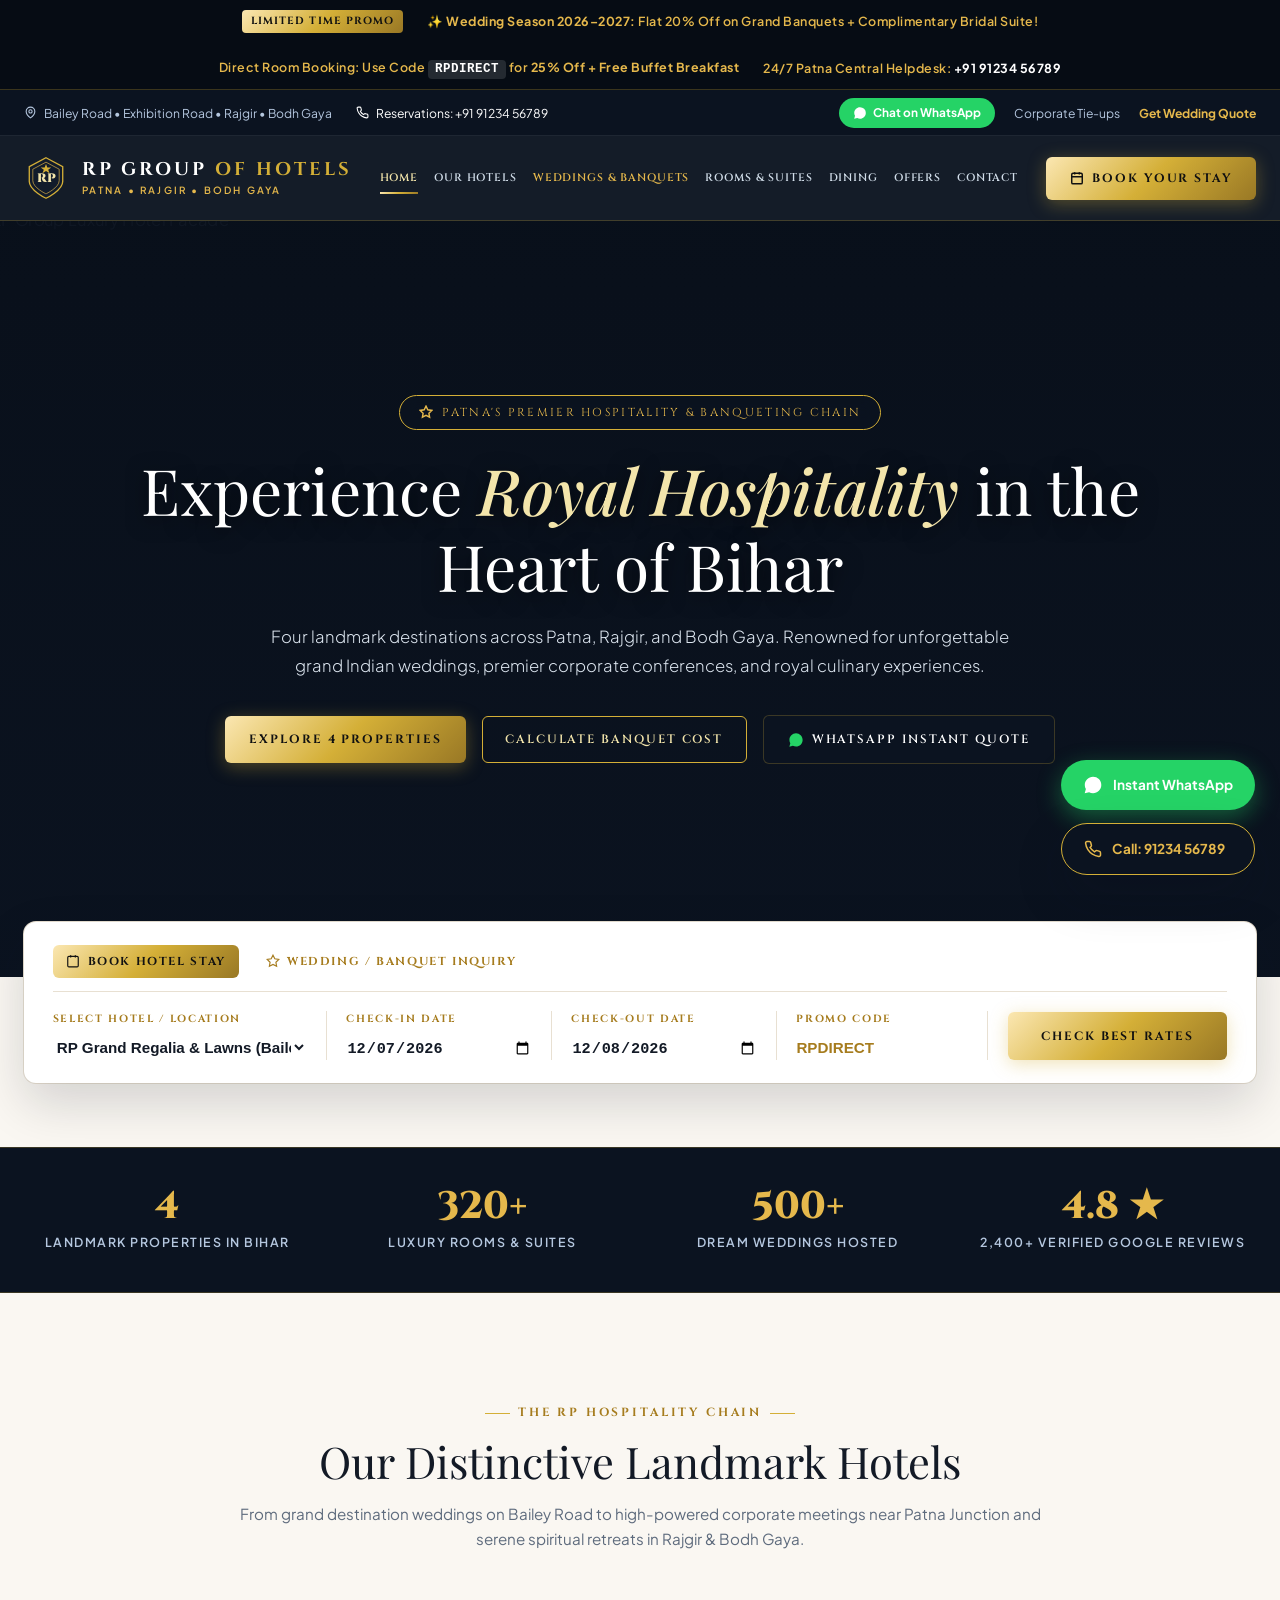
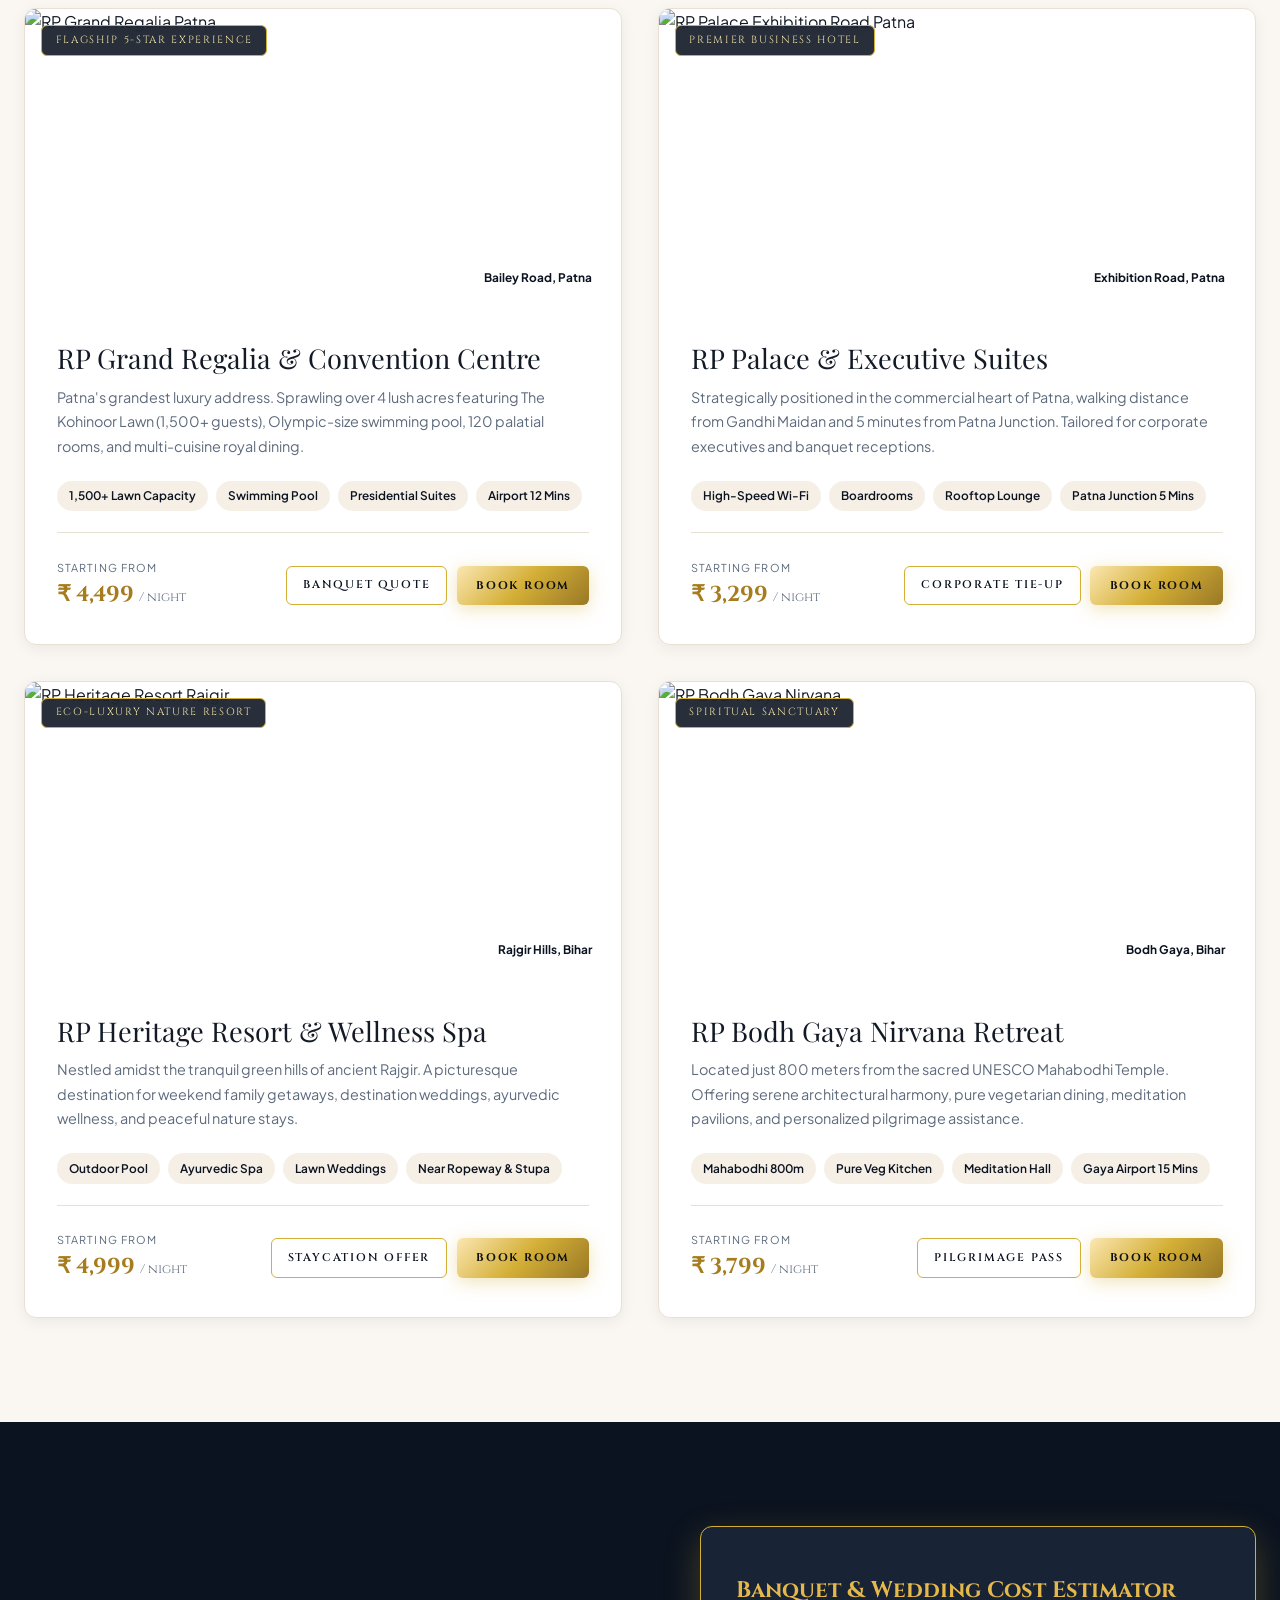
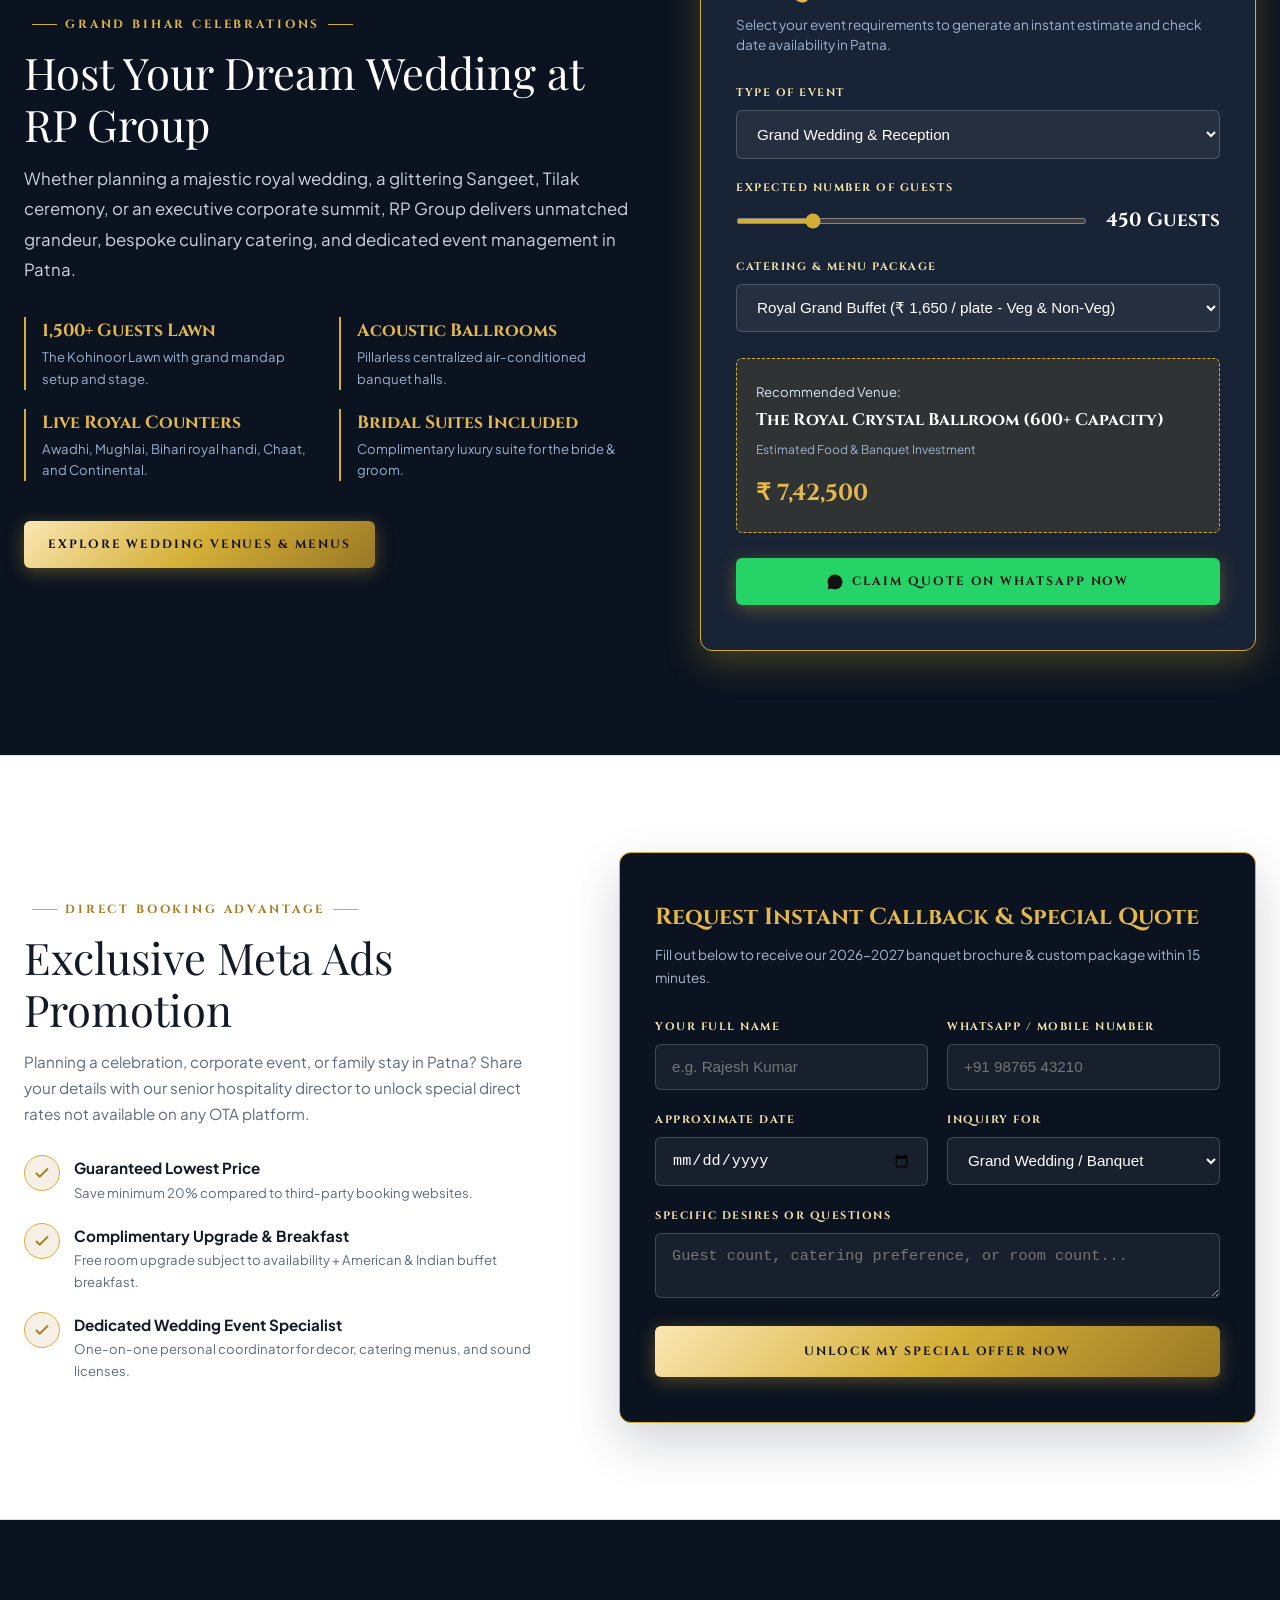
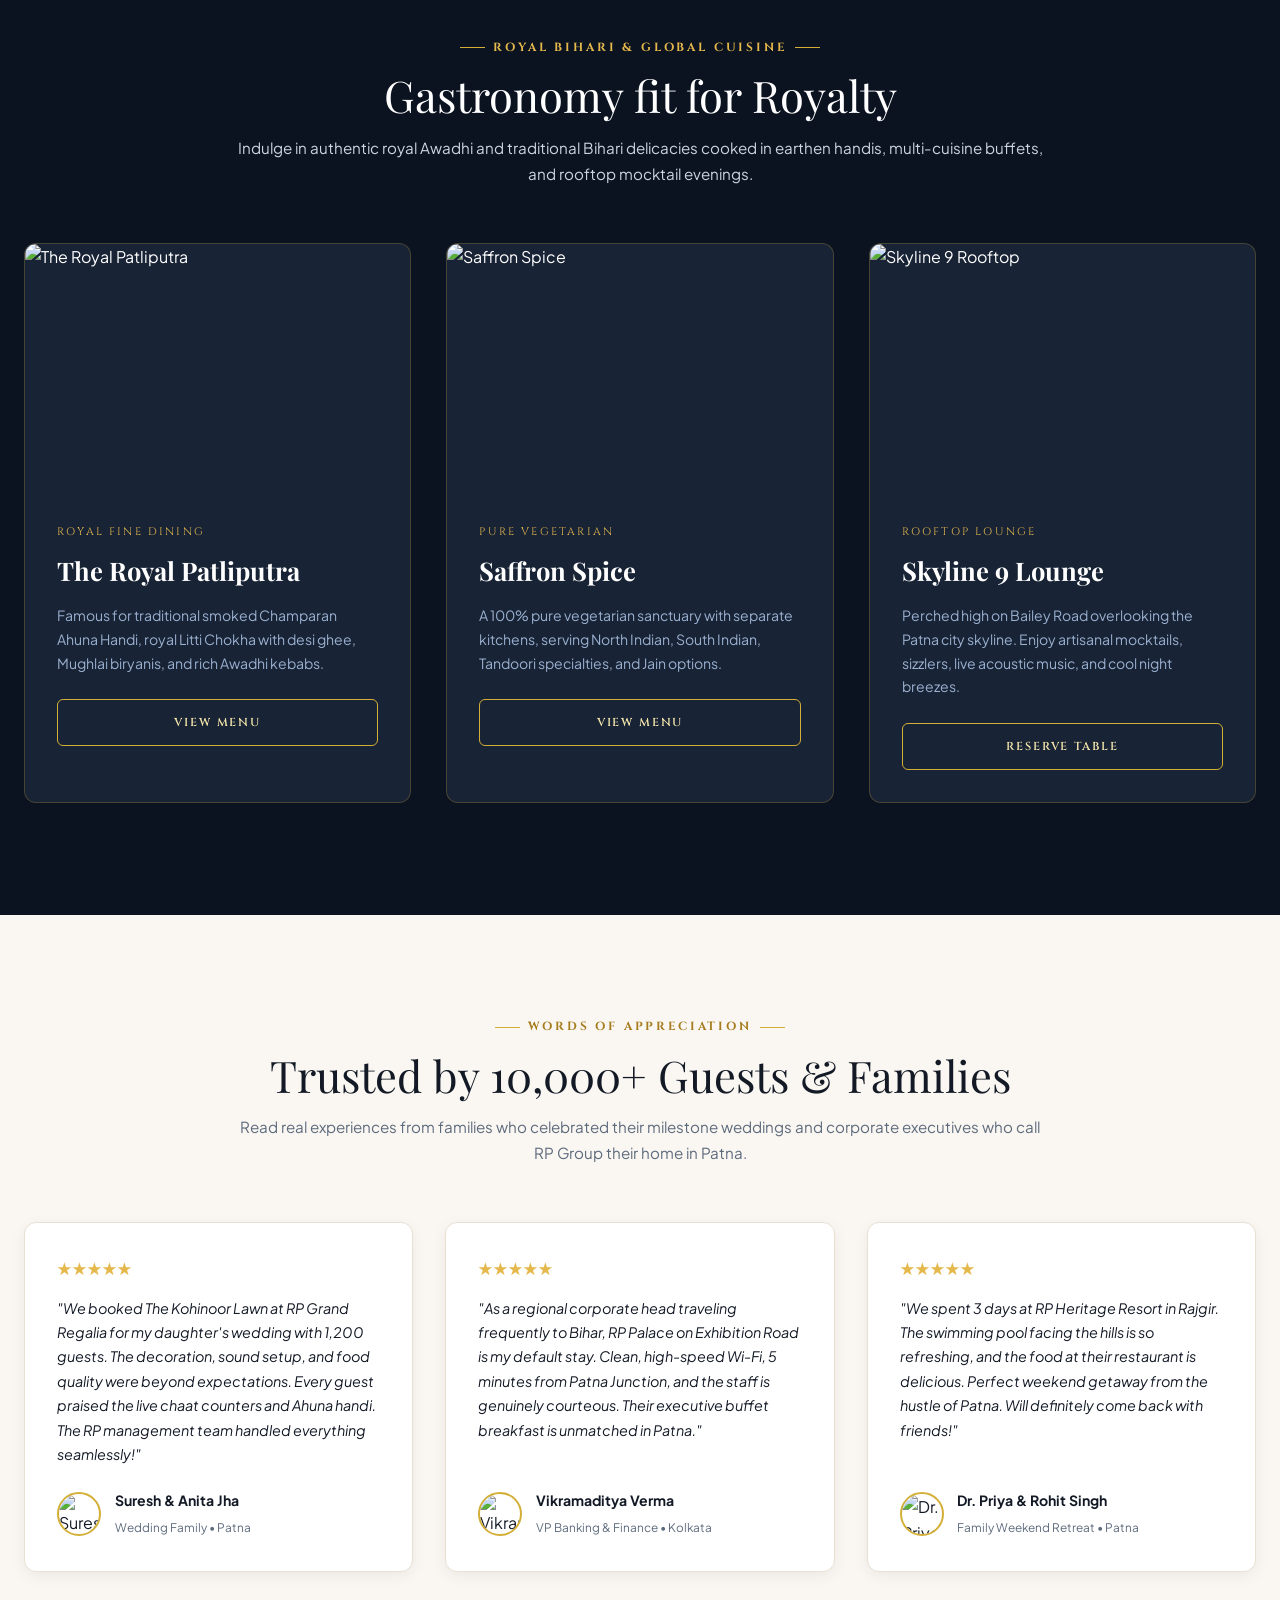
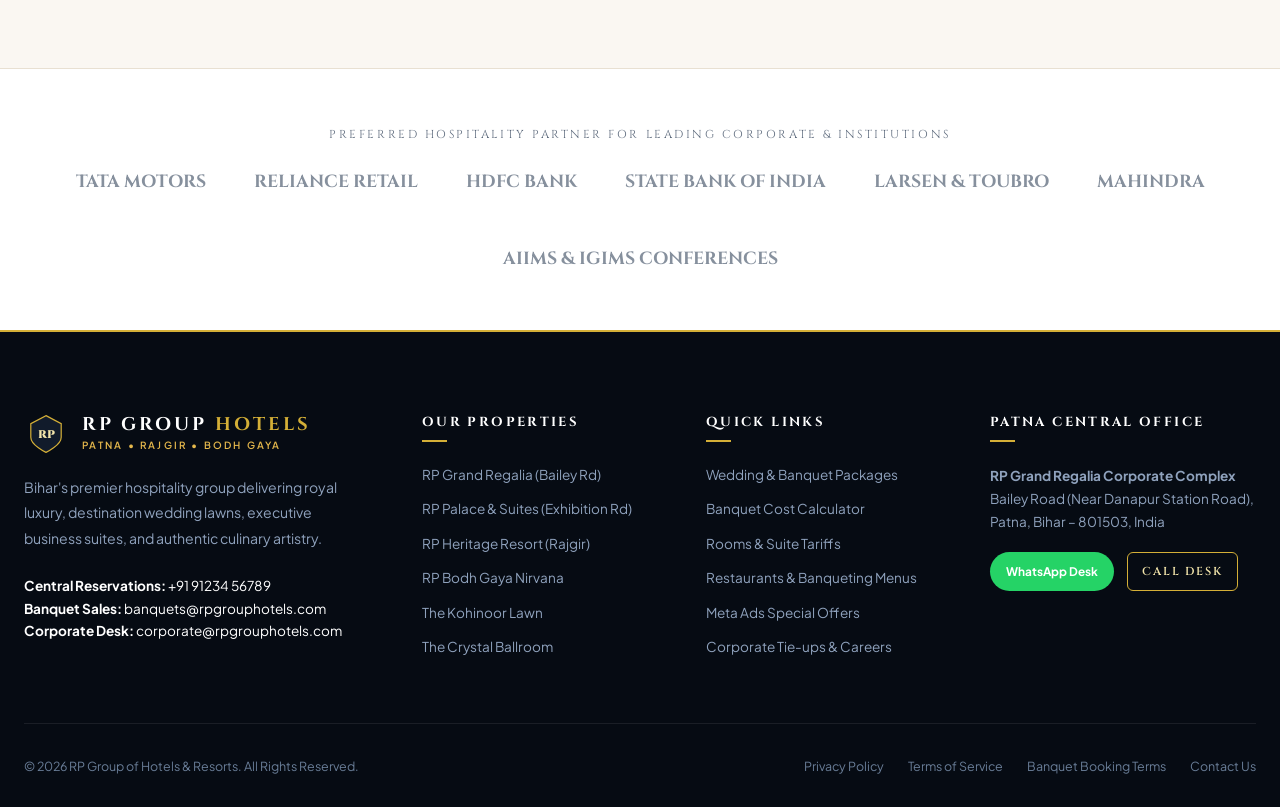
==== commit da5a4083: "Fix header overlaps and spacing across all devices, screens, and breakpoints" ====
--- a/index.html
+++ b/index.html
@@ -792,8 +792,8 @@
   <!-- ==========================================================================
        ROOM BOOKING POPUP MODAL
        ========================================================================== -->
-  <div style="position: fixed; inset: 0; background: rgba(5, 10, 18, 0.88); backdrop-filter: blur(8px); z-index: 3500; display: none; align-items: center; justify-content: center; padding: 1.5rem;" id="rpBookingModal">
-    <div style="background: #ffffff; border-radius: var(--radius-md); max-width: 600px; width: 100%; padding: 2.5rem; position: relative; box-shadow: var(--shadow-lg); border: 2px solid var(--rp-gold);">
+  <div id="rpBookingModal">
+    <div class="rp-modal-card">
       <button id="modalCloseBtn" style="position: absolute; top: 18px; right: 20px; font-size: 1.8rem; color: #111;">&times;</button>
       <span class="sub-tag-gold" style="margin-left: 0;">Direct Reservation Advantage</span>
       <h3 style="font-family: var(--font-serif); font-size: 1.8rem; margin-bottom: 0.5rem; color: var(--rp-dark);">Reserve Your Room at RP Group</h3>
--- a/css/rp-style.css
+++ b/css/rp-style.css
@@ -60,6 +60,7 @@
   scroll-behavior: smooth;
   font-size: 16px;
   -webkit-text-size-adjust: 100%;
+  overflow-x: clip;
 }
 
 body {
@@ -67,7 +68,8 @@
   background-color: var(--rp-bg);
   color: var(--text-main);
   line-height: 1.65;
-  overflow-x: hidden;
+  overflow-x: clip;
+  position: relative;
   padding-bottom: 74px; /* Space for sticky bottom bar on mobile */
 }
 
@@ -240,7 +242,7 @@
   padding: 0.6rem 0;
   border-bottom: 1px solid rgba(212, 175, 55, 0.25);
   position: relative;
-  z-index: 1020;
+  z-index: 900;
 }
 
 .ticker-content {
@@ -293,6 +295,8 @@
   font-size: 0.76rem;
   border-bottom: 1px solid rgba(255, 255, 255, 0.08);
   padding: 0.45rem 0;
+  position: relative;
+  z-index: 900;
 }
 
 .rp-utility-inner {
@@ -360,8 +364,8 @@
   top: 0;
   left: 0;
   width: 100%;
-  z-index: 1000;
-  background: rgba(11, 19, 32, 0.95);
+  z-index: 1200;
+  background: rgba(11, 19, 32, 0.96);
   backdrop-filter: blur(14px);
   border-bottom: 1px solid var(--rp-dark-border);
   transition: var(--transition);
@@ -377,6 +381,7 @@
   align-items: center;
   justify-content: space-between;
   height: 84px;
+  gap: 1rem;
   transition: var(--transition);
 }
 
@@ -387,7 +392,8 @@
 @media (max-width: 768px) {
   .rp-header-inner,
   .rp-header.scrolled .rp-header-inner {
-    height: 68px;
+    height: 64px;
+    gap: 0.5rem;
   }
 }
 
@@ -396,6 +402,8 @@
   display: flex;
   align-items: center;
   gap: 0.85rem;
+  min-width: 0;
+  flex-shrink: 0;
 }
 
 .rp-crest {
@@ -410,6 +418,7 @@
 .rp-brand-text {
   display: flex;
   flex-direction: column;
+  min-width: 0;
 }
 
 .rp-brand-title {
@@ -420,6 +429,7 @@
   color: #ffffff;
   text-transform: uppercase;
   line-height: 1.15;
+  white-space: nowrap;
 }
 
 .rp-brand-title span {
@@ -429,20 +439,46 @@
 .rp-brand-sub {
   font-size: 0.62rem;
   font-weight: 600;
-  letter-spacing: 0.25em;
+  letter-spacing: 0.22em;
   color: var(--rp-gold-bright);
   text-transform: uppercase;
   margin-top: 2px;
-}
-
-@media (max-width: 480px) {
+  white-space: nowrap;
+}
+
+@media (max-width: 600px) {
+  .rp-brand {
+    gap: 0.65rem;
+  }
+  .rp-crest {
+    width: 36px;
+    height: 36px;
+  }
+  .rp-crest svg {
+    width: 36px;
+    height: 36px;
+  }
   .rp-brand-title {
-    font-size: 1rem;
+    font-size: 0.95rem;
+    letter-spacing: 0.1em;
+  }
+  .rp-brand-sub {
+    font-size: 0.52rem;
     letter-spacing: 0.12em;
   }
+}
+
+@media (max-width: 380px) {
+  .rp-brand {
+    gap: 0.5rem;
+  }
+  .rp-brand-title {
+    font-size: 0.85rem;
+    letter-spacing: 0.06em;
+  }
   .rp-brand-sub {
-    font-size: 0.55rem;
-    letter-spacing: 0.18em;
+    font-size: 0.46rem;
+    letter-spacing: 0.08em;
   }
 }
 
@@ -450,7 +486,8 @@
 .rp-nav {
   display: flex;
   align-items: center;
-  gap: 1.6rem;
+  gap: 1.5rem;
+  flex-shrink: 1;
 }
 
 .rp-nav-link {
@@ -462,6 +499,17 @@
   color: #d1dde9;
   position: relative;
   padding: 0.4rem 0;
+  white-space: nowrap;
+}
+
+@media (max-width: 1360px) {
+  .rp-nav {
+    gap: 1rem;
+  }
+  .rp-nav-link {
+    font-size: 0.68rem;
+    letter-spacing: 0.08em;
+  }
 }
 
 .rp-nav-link::after {
@@ -489,6 +537,7 @@
   display: flex;
   align-items: center;
   gap: 0.75rem;
+  flex-shrink: 0;
 }
 
 /* Luxury Buttons */
@@ -580,6 +629,8 @@
   height: 44px;
   border-radius: var(--radius-sm);
   background: rgba(255, 255, 255, 0.05);
+  border: 1px solid rgba(212, 175, 55, 0.25);
+  flex-shrink: 0;
 }
 
 .rp-mobile-toggle span {
@@ -590,15 +641,35 @@
   transition: var(--transition);
 }
 
-@media (max-width: 991px) {
+@media (max-width: 1180px) {
   .rp-nav {
-    display: none;
+    display: none !important;
   }
   .rp-mobile-toggle {
-    display: flex;
-  }
-  .btn-rp-gold.btn-hide-mobile {
-    display: none;
+    display: flex !important;
+  }
+}
+
+@media (max-width: 1180px) and (min-width: 651px) {
+  .header-cta-cluster .btn-rp-gold,
+  .header-cta-cluster .whatsapp-pill-sm,
+  .header-cta-cluster .btn-rp-dark {
+    padding: 0.55rem 0.95rem;
+    font-size: 0.7rem;
+    letter-spacing: 0.08em;
+  }
+}
+
+@media (max-width: 650px) {
+  /* On mobile phones, hide the header text CTA button so it NEVER collides with the brand crest & title! */
+  /* The mobile sticky bottom conversion bar provides 1-tap Call, WhatsApp, and Booking */
+  .header-cta-cluster .btn-rp-gold,
+  .header-cta-cluster .whatsapp-pill-sm,
+  .header-cta-cluster .btn-rp-dark {
+    display: none !important;
+  }
+  .header-cta-cluster {
+    gap: 0;
   }
 }
 
@@ -765,6 +836,25 @@
   }
 }
 
+/* Subpage Hero */
+.subpage-hero {
+  position: relative;
+  min-height: 380px;
+  display: flex;
+  align-items: center;
+  justify-content: center;
+  background-color: #070d16;
+  overflow: hidden;
+  padding: 5.5rem 1.5rem 4.5rem;
+}
+
+@media (max-width: 768px) {
+  .subpage-hero {
+    min-height: 300px;
+    padding: 4rem 1rem 3rem;
+  }
+}
+
 /* ==========================================================================
    FLOATING BOOKING & BANQUET INQUIRY ENGINE (META ADS CONVERSION)
    ========================================================================== */
@@ -865,7 +955,7 @@
 
 @media (max-width: 768px) {
   .booking-engine-wrapper {
-    margin-top: -35px;
+    margin-top: 1.5rem !important;
     margin-bottom: 3rem;
   }
   .booking-engine-card {
@@ -1627,3 +1717,41 @@
     font-size: 16px !important; /* Prevents unwanted iOS browser zoom */
   }
 }
+
+/* ==========================================================================
+   BOOKING MODAL DIALOG
+   ========================================================================== */
+#rpBookingModal {
+  position: fixed;
+  inset: 0;
+  background: rgba(5, 10, 18, 0.88);
+  backdrop-filter: blur(8px);
+  z-index: 3500;
+  display: none;
+  align-items: center;
+  justify-content: center;
+  padding: 1.5rem;
+  overflow-y: auto;
+}
+
+.rp-modal-card {
+  background: #ffffff;
+  border-radius: var(--radius-md);
+  max-width: 600px;
+  width: 100%;
+  padding: 2.5rem;
+  position: relative;
+  box-shadow: var(--shadow-lg);
+  border: 2px solid var(--rp-gold);
+  max-height: 90vh;
+  overflow-y: auto;
+}
+
+@media (max-width: 600px) {
+  #rpBookingModal {
+    padding: 1rem;
+  }
+  .rp-modal-card {
+    padding: 2rem 1.2rem;
+  }
+}
